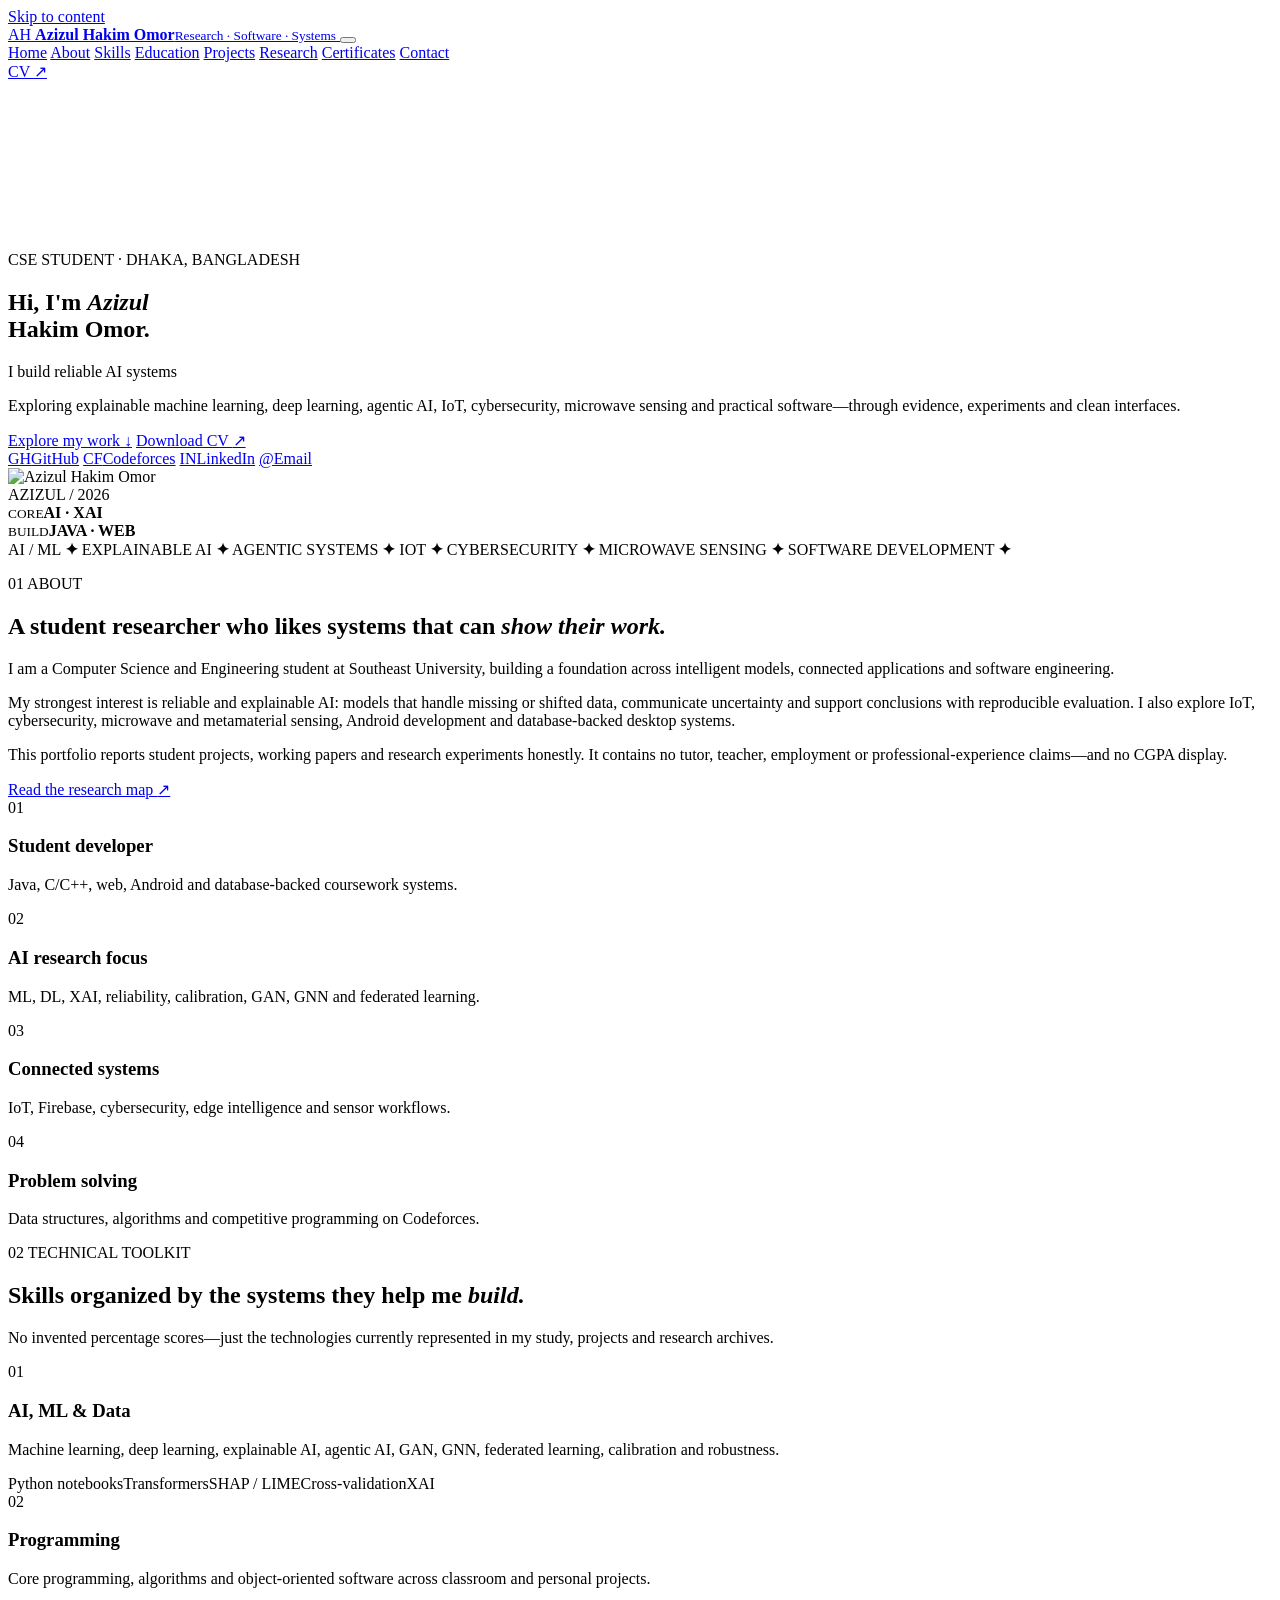
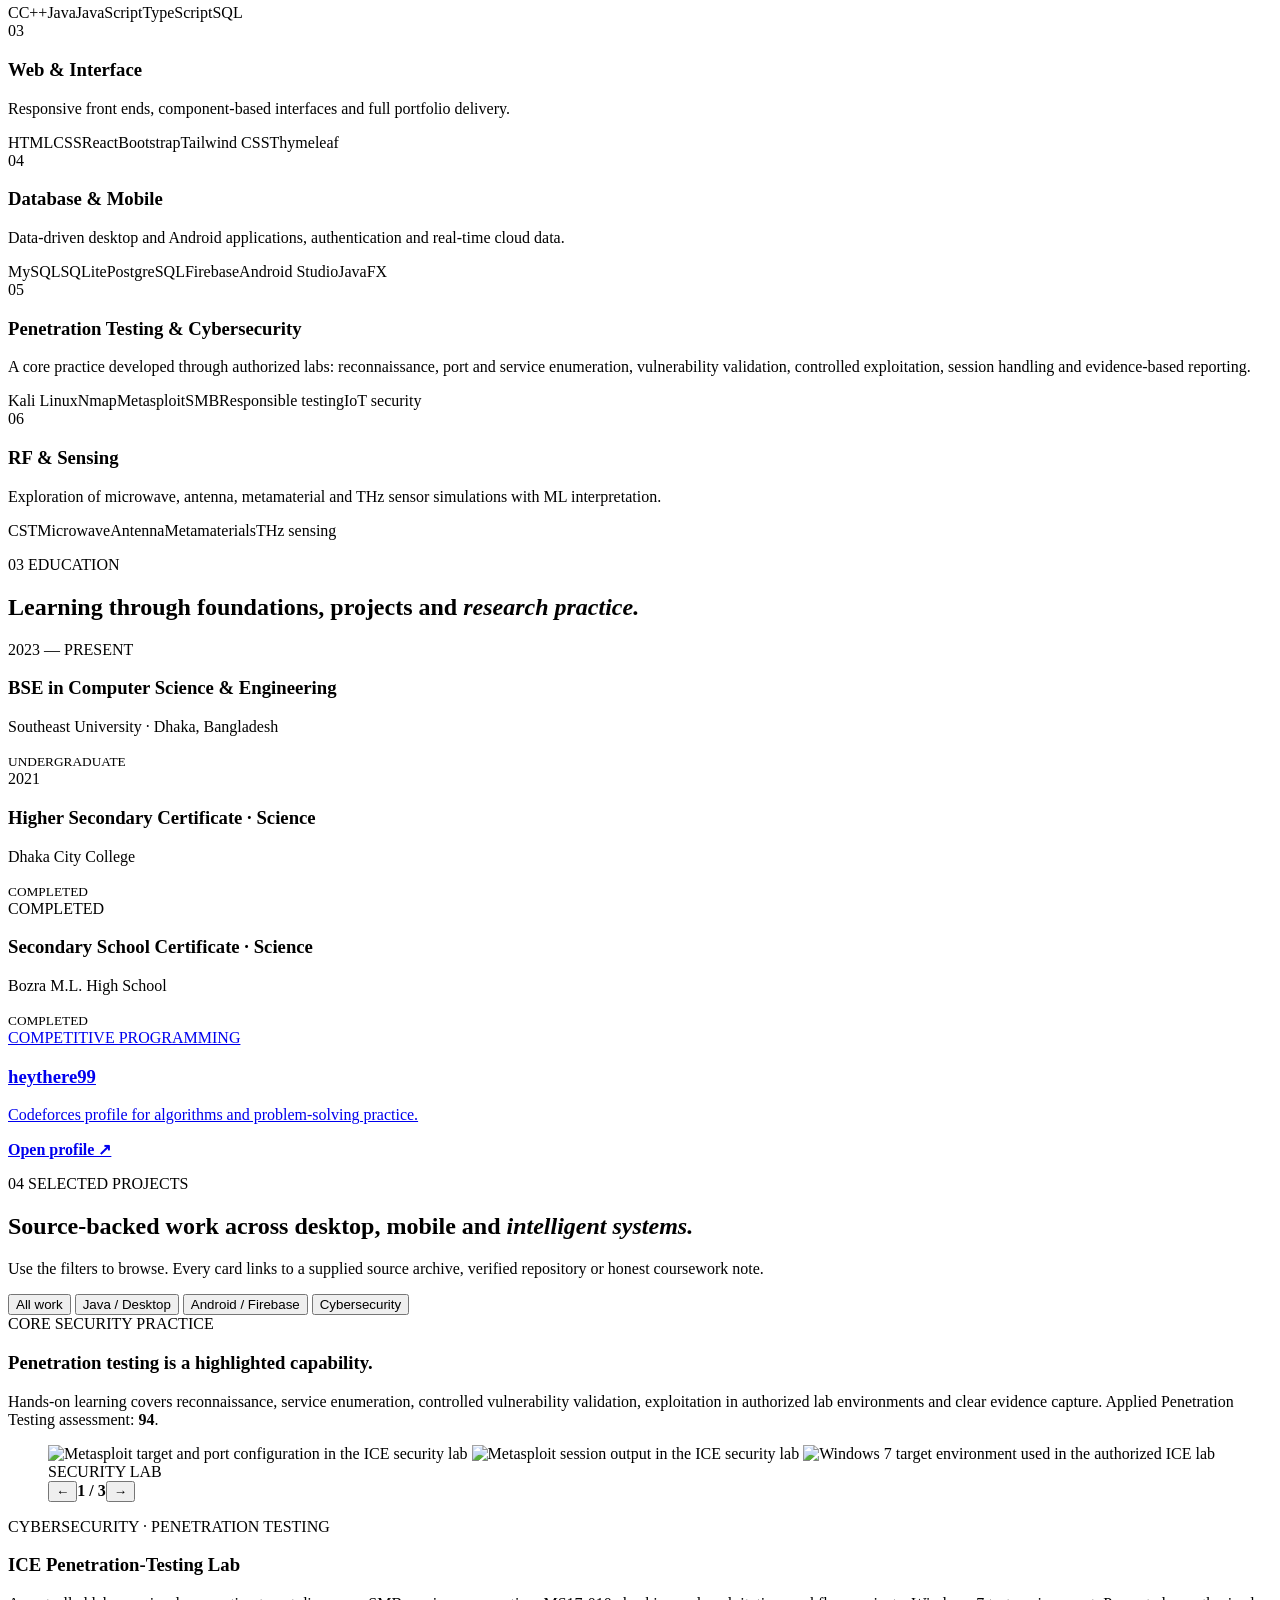
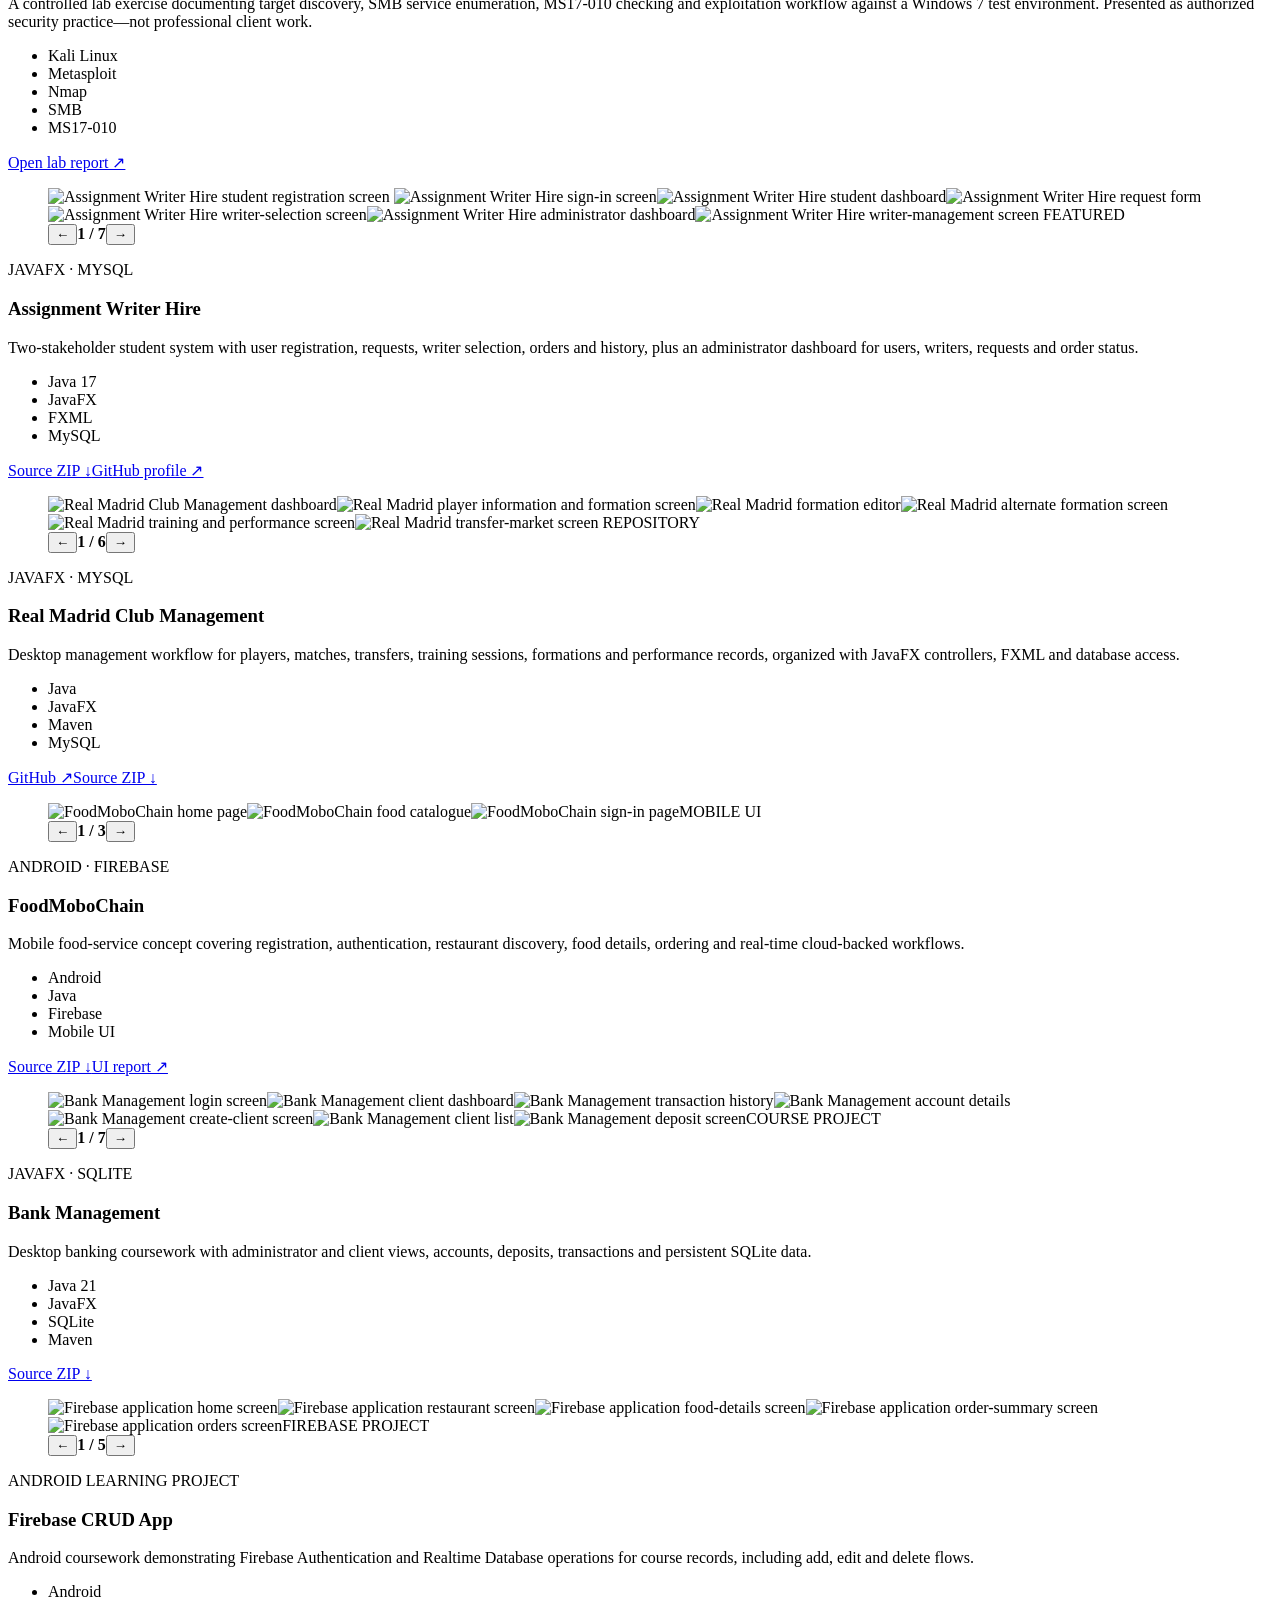
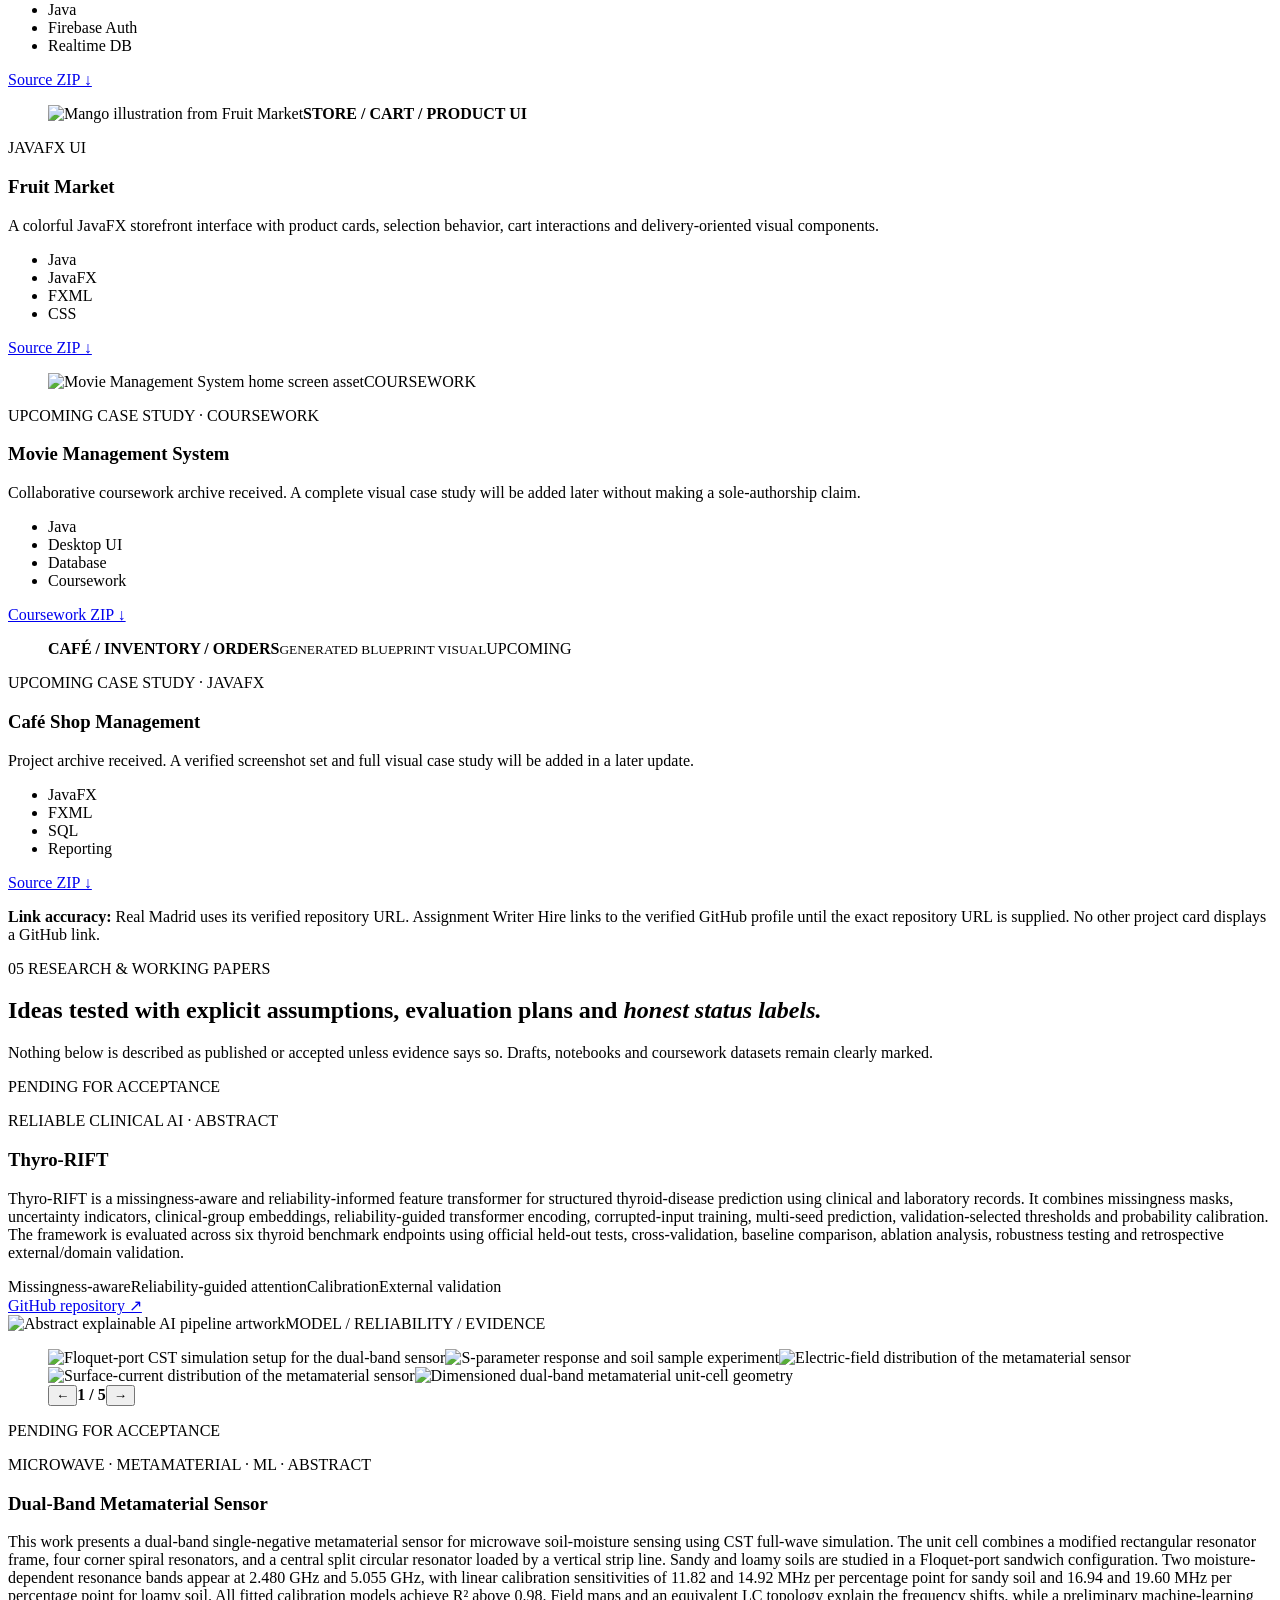
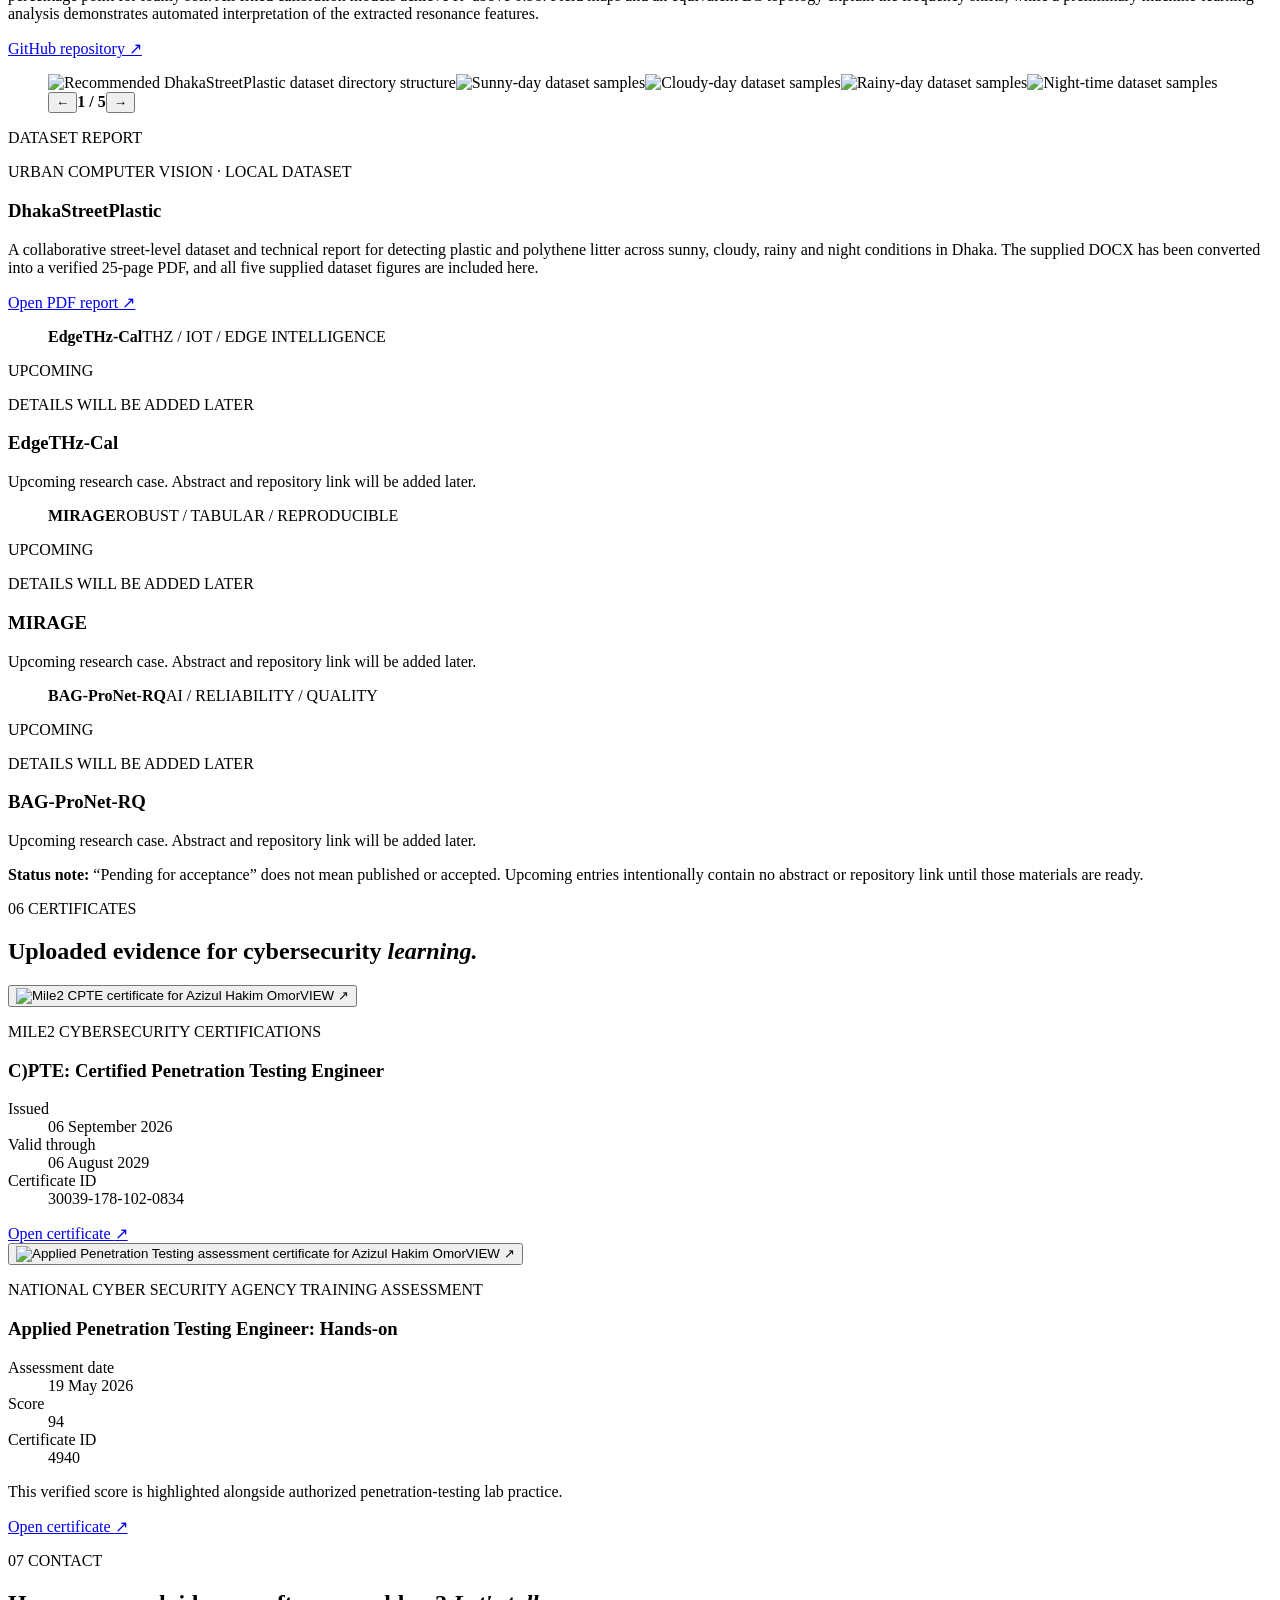
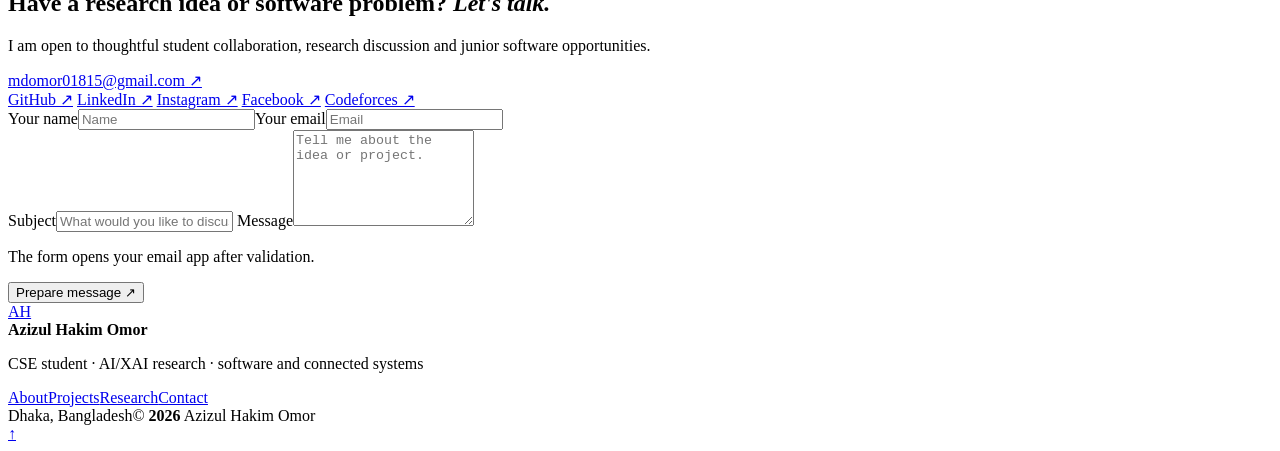
==== vercel-static/index.html @ 03534cd5 "Summary: Initial portfolio publication Commit to main" ====
<!DOCTYPE html>
<html lang="en" xmlns:th="http://www.thymeleaf.org">
<head>
    <meta charset="UTF-8">
    <meta name="viewport" content="width=device-width, initial-scale=1.0">
    <meta name="description" content="Azizul Hakim Omor — CSE student portfolio for AI, explainable machine learning, IoT, cybersecurity, microwave sensing and software development.">
    <meta name="theme-color" content="#061523">
    <title>Azizul Hakim Omor | AI Research & Software Portfolio</title>
    <link rel="preconnect" href="https://fonts.googleapis.com">
    <link rel="preconnect" href="https://fonts.gstatic.com" crossorigin>
    <link href="https://fonts.googleapis.com/css2?family=Manrope:wght@400;500;600;700;800&amp;family=Space+Grotesk:wght@500;600;700&amp;display=swap" rel="stylesheet">
    <link rel="stylesheet" href="/assets/css/style.css" th:href="@{/assets/css/style.css}">
    <script defer src="/assets/js/app.js" th:src="@{/assets/js/app.js}"></script>
</head>
<body>
<a class="skip-link" href="#main">Skip to content</a>
<div class="scroll-progress" aria-hidden="true"><span></span></div>
<div class="cursor-glow" aria-hidden="true"></div>

<header class="site-header" id="top">
    <a class="brand" href="#home" aria-label="Azizul Hakim Omor home">
        <span class="brand-mark">AH</span>
        <span class="brand-copy"><strong>Azizul Hakim Omor</strong><small>Research · Software · Systems</small></span>
    </a>
    <button class="menu-toggle" type="button" aria-label="Open menu" aria-expanded="false"><span></span><span></span><span></span></button>
    <nav class="site-nav" aria-label="Primary navigation">
        <a href="#home" class="active">Home</a>
        <a href="#about">About</a>
        <a href="#skills">Skills</a>
        <a href="#education">Education</a>
        <a href="#projects">Projects</a>
        <a href="#research">Research</a>
        <a href="#certificates">Certificates</a>
        <a href="#contact">Contact</a>
    </nav>
    <a class="header-cv" href="/assets/downloads/Azizul_Hakim_Omor_CV_2026.pdf" target="_blank" rel="noreferrer">CV <span>↗</span></a>
</header>

<main id="main">
    <section class="hero" id="home">
        <canvas id="signal-canvas" aria-hidden="true"></canvas>
        <div class="hero-grid shell">
            <div class="hero-copy reveal">
                <p class="status-line"><span></span> CSE STUDENT · DHAKA, BANGLADESH</p>
                <h1>Hi, I&apos;m <em>Azizul</em><br>Hakim Omor.</h1>
                <p class="typing-line">I build <span id="typing-text">reliable AI systems</span><i></i></p>
                <p class="hero-summary">Exploring explainable machine learning, deep learning, agentic AI, IoT, cybersecurity, microwave sensing and practical software—through evidence, experiments and clean interfaces.</p>
                <div class="hero-actions">
                    <a class="button button-primary magnetic" href="#projects">Explore my work <span>↓</span></a>
                    <a class="button button-ghost magnetic" href="/assets/downloads/Azizul_Hakim_Omor_CV_2026.pdf" target="_blank" rel="noreferrer">Download CV <span>↗</span></a>
                </div>
                <div class="social-row" aria-label="Social links">
                    <a href="https://github.com/AzizulHakim00" target="_blank" rel="noreferrer"><span>GH</span>GitHub</a>
                    <a href="https://codeforces.com/profile/heythere99" target="_blank" rel="noreferrer"><span>CF</span>Codeforces</a>
                    <a href="https://www.linkedin.com/in/azizul-hakim-omor-5991b3410/" target="_blank" rel="noreferrer"><span>IN</span>LinkedIn</a>
                    <a href="mailto:mdomor01815@gmail.com"><span>@</span>Email</a>
                </div>
            </div>

            <div class="hero-visual reveal delay-1">
                <div class="portrait-orbit" aria-hidden="true"><span></span><span></span><span></span></div>
                <div class="portrait-frame">
                    <img src="/assets/images/portrait.jpg" alt="Azizul Hakim Omor" width="431" height="574">
                    <div class="portrait-scan" aria-hidden="true"></div>
                    <span class="portrait-label">AZIZUL / 2026</span>
                </div>
                <div class="hero-note note-one"><small>CORE</small><strong>AI · XAI</strong></div>
                <div class="hero-note note-two"><small>BUILD</small><strong>JAVA · WEB</strong></div>
            </div>
        </div>
        <div class="hero-marquee" aria-hidden="true">
            <div>AI / ML <b>✦</b> EXPLAINABLE AI <b>✦</b> AGENTIC SYSTEMS <b>✦</b> IOT <b>✦</b> CYBERSECURITY <b>✦</b> MICROWAVE SENSING <b>✦</b> SOFTWARE DEVELOPMENT <b>✦</b></div>
        </div>
    </section>

    <section class="section about" id="about">
        <div class="shell">
            <div class="section-heading reveal">
                <p class="eyebrow"><span>01</span> ABOUT</p>
                <h2>A student researcher who likes systems that can <em>show their work.</em></h2>
            </div>
            <div class="about-layout">
                <div class="about-story reveal">
                    <p class="lead">I am a Computer Science and Engineering student at Southeast University, building a foundation across intelligent models, connected applications and software engineering.</p>
                    <p>My strongest interest is reliable and explainable AI: models that handle missing or shifted data, communicate uncertainty and support conclusions with reproducible evaluation. I also explore IoT, cybersecurity, microwave and metamaterial sensing, Android development and database-backed desktop systems.</p>
                    <p>This portfolio reports student projects, working papers and research experiments honestly. It contains no tutor, teacher, employment or professional-experience claims—and no CGPA display.</p>
                    <a class="text-link" href="#research">Read the research map <span>↗</span></a>
                </div>
                <div class="about-cards">
                    <article class="reveal tilt-card"><span>01</span><div><h3>Student developer</h3><p>Java, C/C++, web, Android and database-backed coursework systems.</p></div></article>
                    <article class="reveal tilt-card"><span>02</span><div><h3>AI research focus</h3><p>ML, DL, XAI, reliability, calibration, GAN, GNN and federated learning.</p></div></article>
                    <article class="reveal tilt-card"><span>03</span><div><h3>Connected systems</h3><p>IoT, Firebase, cybersecurity, edge intelligence and sensor workflows.</p></div></article>
                    <article class="reveal tilt-card"><span>04</span><div><h3>Problem solving</h3><p>Data structures, algorithms and competitive programming on Codeforces.</p></div></article>
                </div>
            </div>
        </div>
    </section>

    <section class="section skills" id="skills">
        <div class="shell">
            <div class="section-heading split-heading reveal">
                <div><p class="eyebrow"><span>02</span> TECHNICAL TOOLKIT</p><h2>Skills organized by the systems they help me <em>build.</em></h2></div>
                <p>No invented percentage scores—just the technologies currently represented in my study, projects and research archives.</p>
            </div>
            <div class="skills-grid">
                <article class="skill-card reveal" data-accent="cyan">
                    <div class="skill-icon">01</div><h3>AI, ML & Data</h3>
                    <p>Machine learning, deep learning, explainable AI, agentic AI, GAN, GNN, federated learning, calibration and robustness.</p>
                    <div class="skill-tags"><span>Python notebooks</span><span>Transformers</span><span>SHAP / LIME</span><span>Cross-validation</span><span>XAI</span></div>
                </article>
                <article class="skill-card reveal" data-accent="coral">
                    <div class="skill-icon">02</div><h3>Programming</h3>
                    <p>Core programming, algorithms and object-oriented software across classroom and personal projects.</p>
                    <div class="skill-tags"><span>C</span><span>C++</span><span>Java</span><span>JavaScript</span><span>TypeScript</span><span>SQL</span></div>
                </article>
                <article class="skill-card reveal" data-accent="violet">
                    <div class="skill-icon">03</div><h3>Web & Interface</h3>
                    <p>Responsive front ends, component-based interfaces and full portfolio delivery.</p>
                    <div class="skill-tags"><span>HTML</span><span>CSS</span><span>React</span><span>Bootstrap</span><span>Tailwind CSS</span><span>Thymeleaf</span></div>
                </article>
                <article class="skill-card reveal" data-accent="gold">
                    <div class="skill-icon">04</div><h3>Database & Mobile</h3>
                    <p>Data-driven desktop and Android applications, authentication and real-time cloud data.</p>
                    <div class="skill-tags"><span>MySQL</span><span>SQLite</span><span>PostgreSQL</span><span>Firebase</span><span>Android Studio</span><span>JavaFX</span></div>
                </article>
                <article class="skill-card reveal security-skill" data-accent="green">
                    <div class="skill-icon">05</div><h3>Penetration Testing & Cybersecurity</h3>
                    <p>A core practice developed through authorized labs: reconnaissance, port and service enumeration, vulnerability validation, controlled exploitation, session handling and evidence-based reporting.</p>
                    <div class="skill-tags"><span>Kali Linux</span><span>Nmap</span><span>Metasploit</span><span>SMB</span><span>Responsible testing</span><span>IoT security</span></div>
                </article>
                <article class="skill-card reveal" data-accent="blue">
                    <div class="skill-icon">06</div><h3>RF & Sensing</h3>
                    <p>Exploration of microwave, antenna, metamaterial and THz sensor simulations with ML interpretation.</p>
                    <div class="skill-tags"><span>CST</span><span>Microwave</span><span>Antenna</span><span>Metamaterials</span><span>THz sensing</span></div>
                </article>
            </div>
        </div>
    </section>

    <section class="section education" id="education">
        <div class="shell">
            <div class="section-heading reveal"><p class="eyebrow"><span>03</span> EDUCATION</p><h2>Learning through foundations, projects and <em>research practice.</em></h2></div>
            <div class="education-timeline">
                <article class="education-item reveal"><div class="timeline-dot"></div><span class="education-year">2023 — PRESENT</span><div><h3>BSE in Computer Science & Engineering</h3><p>Southeast University · Dhaka, Bangladesh</p></div><small>UNDERGRADUATE</small></article>
                <article class="education-item reveal"><div class="timeline-dot"></div><span class="education-year">2021</span><div><h3>Higher Secondary Certificate · Science</h3><p>Dhaka City College</p></div><small>COMPLETED</small></article>
                <article class="education-item reveal"><div class="timeline-dot"></div><span class="education-year">COMPLETED</span><div><h3>Secondary School Certificate · Science</h3><p>Bozra M.L. High School</p></div><small>COMPLETED</small></article>
            </div>
            <a class="codeforces-panel reveal" href="https://codeforces.com/profile/heythere99" target="_blank" rel="noreferrer">
                <span>COMPETITIVE PROGRAMMING</span><div><h3>heythere99</h3><p>Codeforces profile for algorithms and problem-solving practice.</p></div><b>Open profile ↗</b>
            </a>
        </div>
    </section>

    <section class="section projects" id="projects">
        <div class="shell">
            <div class="section-heading split-heading reveal">
                <div><p class="eyebrow"><span>04</span> SELECTED PROJECTS</p><h2>Source-backed work across desktop, mobile and <em>intelligent systems.</em></h2></div>
                <p>Use the filters to browse. Every card links to a supplied source archive, verified repository or honest coursework note.</p>
            </div>
            <div class="project-filters reveal" role="group" aria-label="Filter projects">
                <button type="button" class="active" data-filter="all">All work</button>
                <button type="button" data-filter="java">Java / Desktop</button>
                <button type="button" data-filter="mobile">Android / Firebase</button>
                <button type="button" data-filter="security">Cybersecurity</button>
            </div>
            <aside class="security-callout reveal">
                <div><span>CORE SECURITY PRACTICE</span><h3>Penetration testing is a highlighted capability.</h3></div>
                <p>Hands-on learning covers reconnaissance, service enumeration, controlled vulnerability validation, exploitation in authorized lab environments and clear evidence capture. Applied Penetration Testing assessment: <strong>94</strong>.</p>
            </aside>
            <div class="projects-grid">
                <article class="project-card reveal" data-category="security">
                    <figure class="project-gallery" data-gallery>
                        <img class="active" src="/assets/images/projects/ice-cybersecurity/01.webp" alt="Metasploit target and port configuration in the ICE security lab">
                        <img src="/assets/images/projects/ice-cybersecurity/02.webp" alt="Metasploit session output in the ICE security lab" loading="lazy">
                        <img src="/assets/images/projects/ice-cybersecurity/03.webp" alt="Windows 7 target environment used in the authorized ICE lab" loading="lazy">
                        <span>SECURITY LAB</span><div class="gallery-controls"><button type="button" data-prev aria-label="Previous ICE screenshot">←</button><b>1 / 3</b><button type="button" data-next aria-label="Next ICE screenshot">→</button></div>
                    </figure>
                    <div class="project-body"><p class="project-type">CYBERSECURITY · PENETRATION TESTING</p><h3>ICE Penetration-Testing Lab</h3><p>A controlled lab exercise documenting target discovery, SMB service enumeration, MS17-010 checking and exploitation workflow against a Windows 7 test environment. Presented as authorized security practice—not professional client work.</p><ul><li>Kali Linux</li><li>Metasploit</li><li>Nmap</li><li>SMB</li><li>MS17-010</li></ul><div class="project-links"><a href="/assets/downloads/ICE_Penetration_Testing_Lab_Report.pdf" target="_blank" rel="noreferrer">Open lab report ↗</a></div></div>
                </article>
                <article class="project-card reveal" data-category="java">
                    <figure class="project-gallery" data-gallery>
                        <img class="active" src="/assets/images/projects/assignment-hire/01.webp" alt="Assignment Writer Hire student registration screen">
                        <img src="/assets/images/projects/assignment-hire/02.webp" alt="Assignment Writer Hire sign-in screen" loading="lazy"><img src="/assets/images/projects/assignment-hire/03.webp" alt="Assignment Writer Hire student dashboard" loading="lazy"><img src="/assets/images/projects/assignment-hire/04.webp" alt="Assignment Writer Hire request form" loading="lazy"><img src="/assets/images/projects/assignment-hire/05.webp" alt="Assignment Writer Hire writer-selection screen" loading="lazy"><img src="/assets/images/projects/assignment-hire/06.webp" alt="Assignment Writer Hire administrator dashboard" loading="lazy"><img src="/assets/images/projects/assignment-hire/07.webp" alt="Assignment Writer Hire writer-management screen" loading="lazy">
                        <span>FEATURED</span><div class="gallery-controls"><button type="button" data-prev aria-label="Previous Assignment Writer Hire screenshot">←</button><b>1 / 7</b><button type="button" data-next aria-label="Next Assignment Writer Hire screenshot">→</button></div>
                    </figure>
                    <div class="project-body"><p class="project-type">JAVAFX · MYSQL</p><h3>Assignment Writer Hire</h3><p>Two-stakeholder student system with user registration, requests, writer selection, orders and history, plus an administrator dashboard for users, writers, requests and order status.</p><ul><li>Java 17</li><li>JavaFX</li><li>FXML</li><li>MySQL</li></ul><div class="project-links"><a href="/assets/downloads/Assignment_Writer_Hire_Source.zip">Source ZIP ↓</a><a href="https://github.com/AzizulHakim00" target="_blank" rel="noreferrer">GitHub profile ↗</a></div></div>
                </article>
                <article class="project-card reveal" data-category="java">
                    <figure class="project-gallery" data-gallery>
                        <img class="active" src="/assets/images/projects/real-madrid-gallery/01.webp" alt="Real Madrid Club Management dashboard"><img src="/assets/images/projects/real-madrid-gallery/02.webp" alt="Real Madrid player information and formation screen" loading="lazy"><img src="/assets/images/projects/real-madrid-gallery/03.webp" alt="Real Madrid formation editor" loading="lazy"><img src="/assets/images/projects/real-madrid-gallery/04.webp" alt="Real Madrid alternate formation screen" loading="lazy"><img src="/assets/images/projects/real-madrid-gallery/05.webp" alt="Real Madrid training and performance screen" loading="lazy"><img src="/assets/images/projects/real-madrid-gallery/06.webp" alt="Real Madrid transfer-market screen" loading="lazy">
                        <span>REPOSITORY</span><div class="gallery-controls"><button type="button" data-prev aria-label="Previous Real Madrid screenshot">←</button><b>1 / 6</b><button type="button" data-next aria-label="Next Real Madrid screenshot">→</button></div>
                    </figure>
                    <div class="project-body"><p class="project-type">JAVAFX · MYSQL</p><h3>Real Madrid Club Management</h3><p>Desktop management workflow for players, matches, transfers, training sessions, formations and performance records, organized with JavaFX controllers, FXML and database access.</p><ul><li>Java</li><li>JavaFX</li><li>Maven</li><li>MySQL</li></ul><div class="project-links"><a href="https://github.com/AzizulHakim00/RealMadrid_Club_Management" target="_blank" rel="noreferrer">GitHub ↗</a><a href="/assets/downloads/Real_Madrid_Club_Management_Source.zip">Source ZIP ↓</a></div></div>
                </article>
                <article class="project-card reveal" data-category="mobile">
                    <figure class="project-gallery" data-gallery><img class="active" src="/assets/images/projects/foodmobochain-gallery/01.webp" alt="FoodMoboChain home page"><img src="/assets/images/projects/foodmobochain-gallery/02.webp" alt="FoodMoboChain food catalogue" loading="lazy"><img src="/assets/images/projects/foodmobochain-gallery/03.webp" alt="FoodMoboChain sign-in page" loading="lazy"><span>MOBILE UI</span><div class="gallery-controls"><button type="button" data-prev aria-label="Previous FoodMoboChain screenshot">←</button><b>1 / 3</b><button type="button" data-next aria-label="Next FoodMoboChain screenshot">→</button></div></figure>
                    <div class="project-body"><p class="project-type">ANDROID · FIREBASE</p><h3>FoodMoboChain</h3><p>Mobile food-service concept covering registration, authentication, restaurant discovery, food details, ordering and real-time cloud-backed workflows.</p><ul><li>Android</li><li>Java</li><li>Firebase</li><li>Mobile UI</li></ul><div class="project-links"><a href="/assets/downloads/FoodMoboChain_Source.zip">Source ZIP ↓</a><a href="/assets/downloads/FoodMoboChain_UI_Report.pdf" target="_blank">UI report ↗</a></div></div>
                </article>
                <article class="project-card reveal" data-category="java">
                    <figure class="project-gallery" data-gallery><img class="active" src="/assets/images/projects/bank-management/01.webp" alt="Bank Management login screen"><img src="/assets/images/projects/bank-management/02.webp" alt="Bank Management client dashboard" loading="lazy"><img src="/assets/images/projects/bank-management/03.webp" alt="Bank Management transaction history" loading="lazy"><img src="/assets/images/projects/bank-management/04.webp" alt="Bank Management account details" loading="lazy"><img src="/assets/images/projects/bank-management/05.webp" alt="Bank Management create-client screen" loading="lazy"><img src="/assets/images/projects/bank-management/06.webp" alt="Bank Management client list" loading="lazy"><img src="/assets/images/projects/bank-management/07.webp" alt="Bank Management deposit screen" loading="lazy"><span>COURSE PROJECT</span><div class="gallery-controls"><button type="button" data-prev aria-label="Previous Bank Management screenshot">←</button><b>1 / 7</b><button type="button" data-next aria-label="Next Bank Management screenshot">→</button></div></figure>
                    <div class="project-body"><p class="project-type">JAVAFX · SQLITE</p><h3>Bank Management</h3><p>Desktop banking coursework with administrator and client views, accounts, deposits, transactions and persistent SQLite data.</p><ul><li>Java 21</li><li>JavaFX</li><li>SQLite</li><li>Maven</li></ul><div class="project-links"><a href="/assets/downloads/bankMangament.zip">Source ZIP ↓</a></div></div>
                </article>
                <article class="project-card reveal" data-category="mobile">
                    <figure class="project-gallery" data-gallery><img class="active" src="/assets/images/projects/firebase-crud-gallery/01.webp" alt="Firebase application home screen"><img src="/assets/images/projects/firebase-crud-gallery/02.webp" alt="Firebase application restaurant screen" loading="lazy"><img src="/assets/images/projects/firebase-crud-gallery/03.webp" alt="Firebase application food-details screen" loading="lazy"><img src="/assets/images/projects/firebase-crud-gallery/04.webp" alt="Firebase application order-summary screen" loading="lazy"><img src="/assets/images/projects/firebase-crud-gallery/05.webp" alt="Firebase application orders screen" loading="lazy"><span>FIREBASE PROJECT</span><div class="gallery-controls"><button type="button" data-prev aria-label="Previous Firebase screenshot">←</button><b>1 / 5</b><button type="button" data-next aria-label="Next Firebase screenshot">→</button></div></figure>
                    <div class="project-body"><p class="project-type">ANDROID LEARNING PROJECT</p><h3>Firebase CRUD App</h3><p>Android coursework demonstrating Firebase Authentication and Realtime Database operations for course records, including add, edit and delete flows.</p><ul><li>Android</li><li>Java</li><li>Firebase Auth</li><li>Realtime DB</li></ul><div class="project-links"><a href="/assets/downloads/Firebase_CRUD_Android_Source.zip">Source ZIP ↓</a></div></div>
                </article>
                <article class="project-card reveal" data-category="java">
                    <figure class="graphic-cover cover-fruit"><img src="/assets/images/projects/fruit-market.png" alt="Mango illustration from Fruit Market"><b>STORE / CART / PRODUCT UI</b></figure>
                    <div class="project-body"><p class="project-type">JAVAFX UI</p><h3>Fruit Market</h3><p>A colorful JavaFX storefront interface with product cards, selection behavior, cart interactions and delivery-oriented visual components.</p><ul><li>Java</li><li>JavaFX</li><li>FXML</li><li>CSS</li></ul><div class="project-links"><a href="/assets/downloads/Fruit_Market_Source.zip">Source ZIP ↓</a></div></div>
                </article>
                <article class="project-card reveal upcoming-project" data-category="java">
                    <figure><img src="/assets/images/projects/movie-management.jpg" alt="Movie Management System home screen asset"><span>COURSEWORK</span></figure>
                    <div class="project-body"><p class="project-type">UPCOMING CASE STUDY · COURSEWORK</p><h3>Movie Management System</h3><p>Collaborative coursework archive received. A complete visual case study will be added later without making a sole-authorship claim.</p><ul><li>Java</li><li>Desktop UI</li><li>Database</li><li>Coursework</li></ul><div class="project-links"><a href="/assets/downloads/Movie_Management_Coursework_Archive.zip">Coursework ZIP ↓</a></div></div>
                </article>
                <article class="project-card reveal upcoming-project" data-category="java">
                    <figure class="generated-cover cover-cafe"><div class="blueprint-nodes" aria-hidden="true"><i></i><i></i><i></i></div><strong>CAFÉ / INVENTORY / ORDERS</strong><small>GENERATED BLUEPRINT VISUAL</small><span>UPCOMING</span></figure>
                    <div class="project-body"><p class="project-type">UPCOMING CASE STUDY · JAVAFX</p><h3>Café Shop Management</h3><p>Project archive received. A verified screenshot set and full visual case study will be added in a later update.</p><ul><li>JavaFX</li><li>FXML</li><li>SQL</li><li>Reporting</li></ul><div class="project-links"><a href="/assets/downloads/Cafe_Shop_Management_Source.zip">Source ZIP ↓</a></div></div>
                </article>
            </div>
            <p class="link-integrity-note reveal"><strong>Link accuracy:</strong> Real Madrid uses its verified repository URL. Assignment Writer Hire links to the verified GitHub profile until the exact repository URL is supplied. No other project card displays a GitHub link.</p>
        </div>
    </section>

    <section class="section research" id="research">
        <div class="research-backdrop" aria-hidden="true"></div>
        <div class="shell">
            <div class="section-heading research-heading reveal">
                <p class="eyebrow"><span>05</span> RESEARCH & WORKING PAPERS</p>
                <h2>Ideas tested with explicit assumptions, evaluation plans and <em>honest status labels.</em></h2>
                <p>Nothing below is described as published or accepted unless evidence says so. Drafts, notebooks and coursework datasets remain clearly marked.</p>
            </div>
            <article class="research-feature reveal" id="thyro-rift">
                <div class="research-feature-copy"><span class="status-badge active">PENDING FOR ACCEPTANCE</span><p class="project-type">RELIABLE CLINICAL AI · ABSTRACT</p><h3>Thyro-RIFT</h3><p>Thyro-RIFT is a missingness-aware and reliability-informed feature transformer for structured thyroid-disease prediction using clinical and laboratory records. It combines missingness masks, uncertainty indicators, clinical-group embeddings, reliability-guided transformer encoding, corrupted-input training, multi-seed prediction, validation-selected thresholds and probability calibration. The framework is evaluated across six thyroid benchmark endpoints using official held-out tests, cross-validation, baseline comparison, ablation analysis, robustness testing and retrospective external/domain validation.</p><div class="research-points"><span>Missingness-aware</span><span>Reliability-guided attention</span><span>Calibration</span><span>External validation</span></div><div class="project-links"><a href="https://github.com/AzizulHakim00/Thyro-RIFT" target="_blank" rel="noreferrer">GitHub repository ↗</a></div></div>
                <div class="research-feature-art"><img src="/assets/images/projects/ai-xai-research.webp" alt="Abstract explainable AI pipeline artwork"><span>MODEL / RELIABILITY / EVIDENCE</span></div>
            </article>
            <div class="research-grid">
                <article class="research-card research-card-wide reveal" id="dual-band"><figure class="research-gallery" data-gallery><img class="active" src="/assets/images/research/dual-band/01.webp" alt="Floquet-port CST simulation setup for the dual-band sensor"><img src="/assets/images/research/dual-band/02.webp" alt="S-parameter response and soil sample experiment" loading="lazy"><img src="/assets/images/research/dual-band/03.webp" alt="Electric-field distribution of the metamaterial sensor" loading="lazy"><img src="/assets/images/research/dual-band/04.webp" alt="Surface-current distribution of the metamaterial sensor" loading="lazy"><img src="/assets/images/research/dual-band/05.webp" alt="Dimensioned dual-band metamaterial unit-cell geometry" loading="lazy"><div class="gallery-controls"><button type="button" data-prev aria-label="Previous dual-band image">←</button><b>1 / 5</b><button type="button" data-next aria-label="Next dual-band image">→</button></div></figure><span class="status-badge active">PENDING FOR ACCEPTANCE</span><p class="project-type">MICROWAVE · METAMATERIAL · ML · ABSTRACT</p><h3>Dual-Band Metamaterial Sensor</h3><p>This work presents a dual-band single-negative metamaterial sensor for microwave soil-moisture sensing using CST full-wave simulation. The unit cell combines a modified rectangular resonator frame, four corner spiral resonators, and a central split circular resonator loaded by a vertical strip line. Sandy and loamy soils are studied in a Floquet-port sandwich configuration. Two moisture-dependent resonance bands appear at 2.480 GHz and 5.055 GHz, with linear calibration sensitivities of 11.82 and 14.92 MHz per percentage point for sandy soil and 16.94 and 19.60 MHz per percentage point for loamy soil. All fitted calibration models achieve R² above 0.98. Field maps and an equivalent LC topology explain the frequency shifts, while a preliminary machine-learning analysis demonstrates automated interpretation of the extracted resonance features.</p><div class="project-links"><a href="https://github.com/AzizulHakim00/Dual-Band-Single-Negative-Metamaterial-Sensor-for" target="_blank" rel="noreferrer">GitHub repository ↗</a></div></article>
                <article class="research-card research-card-wide reveal" id="dhaka-street-plastic"><figure class="research-gallery" data-gallery><img class="active" src="/assets/images/research/dhaka-street-plastic/01-directory.webp" alt="Recommended DhakaStreetPlastic dataset directory structure"><img src="/assets/images/research/dhaka-street-plastic/02-sunny.webp" alt="Sunny-day dataset samples" loading="lazy"><img src="/assets/images/research/dhaka-street-plastic/03-cloudy.webp" alt="Cloudy-day dataset samples" loading="lazy"><img src="/assets/images/research/dhaka-street-plastic/04-rainy.webp" alt="Rainy-day dataset samples" loading="lazy"><img src="/assets/images/research/dhaka-street-plastic/05-night.webp" alt="Night-time dataset samples" loading="lazy"><div class="gallery-controls"><button type="button" data-prev aria-label="Previous dataset image">←</button><b>1 / 5</b><button type="button" data-next aria-label="Next dataset image">→</button></div></figure><span class="status-badge team">DATASET REPORT</span><p class="project-type">URBAN COMPUTER VISION · LOCAL DATASET</p><h3>DhakaStreetPlastic</h3><p>A collaborative street-level dataset and technical report for detecting plastic and polythene litter across sunny, cloudy, rainy and night conditions in Dhaka. The supplied DOCX has been converted into a verified 25-page PDF, and all five supplied dataset figures are included here.</p><div class="project-links"><a href="/assets/downloads/DhakaStreetPlastic_Final_Report.pdf" target="_blank" rel="noreferrer">Open PDF report ↗</a></div></article>
                <article class="research-card upcoming-research reveal" id="edgethz-cal"><figure class="research-graphic"><strong>EdgeTHz-Cal</strong><span>THZ / IOT / EDGE INTELLIGENCE</span></figure><span class="status-badge concept">UPCOMING</span><p class="project-type">DETAILS WILL BE ADDED LATER</p><h3>EdgeTHz-Cal</h3><p>Upcoming research case. Abstract and repository link will be added later.</p></article>
                <article class="research-card upcoming-research reveal" id="mirage"><figure class="research-graphic alt"><strong>MIRAGE</strong><span>ROBUST / TABULAR / REPRODUCIBLE</span></figure><span class="status-badge concept">UPCOMING</span><p class="project-type">DETAILS WILL BE ADDED LATER</p><h3>MIRAGE</h3><p>Upcoming research case. Abstract and repository link will be added later.</p></article>
                <article class="research-card upcoming-research reveal" id="bag-pronet-rq"><figure class="research-graphic plastic"><strong>BAG-ProNet-RQ</strong><span>AI / RELIABILITY / QUALITY</span></figure><span class="status-badge concept">UPCOMING</span><p class="project-type">DETAILS WILL BE ADDED LATER</p><h3>BAG-ProNet-RQ</h3><p>Upcoming research case. Abstract and repository link will be added later.</p></article>
            </div>
            <p class="research-status-note reveal"><strong>Status note:</strong> “Pending for acceptance” does not mean published or accepted. Upcoming entries intentionally contain no abstract or repository link until those materials are ready.</p>
        </div>
    </section>

    <section class="section certificates" id="certificates">
        <div class="shell">
            <div class="section-heading reveal"><p class="eyebrow"><span>06</span> CERTIFICATES</p><h2>Uploaded evidence for cybersecurity <em>learning.</em></h2></div>
            <div class="certificate-grid">
                <article class="certificate-card reveal">
                    <button class="certificate-image" type="button" data-lightbox="/assets/images/certificates/cpte.png" aria-label="Enlarge CPTE certificate"><img src="/assets/images/certificates/cpte.png" alt="Mile2 CPTE certificate for Azizul Hakim Omor"><span>VIEW ↗</span></button>
                    <div><p class="project-type">MILE2 CYBERSECURITY CERTIFICATIONS</p><h3>C)PTE: Certified Penetration Testing Engineer</h3><dl><div><dt>Issued</dt><dd>06 September 2026</dd></div><div><dt>Valid through</dt><dd>06 August 2029</dd></div><div><dt>Certificate ID</dt><dd>30039-178-102-0834</dd></div></dl><a class="button button-dark" href="/assets/downloads/CPTE_Certificate_Azizul_Hakim_Omor.pdf" target="_blank">Open certificate <span>↗</span></a></div>
                </article>
                <article class="certificate-card reveal">
                    <button class="certificate-image" type="button" data-lightbox="/assets/images/certificates/applied-penetration-testing.png" aria-label="Enlarge applied penetration testing certificate"><img src="/assets/images/certificates/applied-penetration-testing.png" alt="Applied Penetration Testing assessment certificate for Azizul Hakim Omor"><span>VIEW ↗</span></button>
                    <div><p class="project-type">NATIONAL CYBER SECURITY AGENCY TRAINING ASSESSMENT</p><h3>Applied Penetration Testing Engineer: Hands-on</h3><dl><div><dt>Assessment date</dt><dd>19 May 2026</dd></div><div><dt>Score</dt><dd>94</dd></div><div><dt>Certificate ID</dt><dd>4940</dd></div></dl><p class="certificate-note">This verified score is highlighted alongside authorized penetration-testing lab practice.</p><a class="button button-dark" href="/assets/downloads/Applied_Penetration_Testing_Certificate.pdf" target="_blank">Open certificate <span>↗</span></a></div>
                </article>
            </div>
        </div>
    </section>

    <section class="section contact" id="contact">
        <div class="shell contact-layout">
            <div class="contact-copy reveal">
                <p class="eyebrow"><span>07</span> CONTACT</p>
                <h2>Have a research idea or software problem? <em>Let&apos;s talk.</em></h2>
                <p>I am open to thoughtful student collaboration, research discussion and junior software opportunities.</p>
                <a class="contact-email" href="mailto:mdomor01815@gmail.com">mdomor01815@gmail.com <span>↗</span></a>
                <div class="contact-socials">
                    <a href="https://github.com/AzizulHakim00" target="_blank" rel="noreferrer">GitHub ↗</a>
                    <a href="https://www.linkedin.com/in/azizul-hakim-omor-5991b3410/" target="_blank" rel="noreferrer">LinkedIn ↗</a>
                    <a href="https://www.instagram.com/azizul_hakim_omor__/" target="_blank" rel="noreferrer">Instagram ↗</a>
                    <a href="https://www.facebook.com/md.omor.7946" target="_blank" rel="noreferrer">Facebook ↗</a>
                    <a href="https://codeforces.com/profile/heythere99" target="_blank" rel="noreferrer">Codeforces ↗</a>
                </div>
            </div>
            <form class="contact-form reveal" id="contact-form" novalidate>
                <div class="form-row"><label><span>Your name</span><input type="text" name="name" autocomplete="name" required maxlength="80" placeholder="Name"></label><label><span>Your email</span><input type="email" name="email" autocomplete="email" required maxlength="120" placeholder="Email"></label></div>
                <label><span>Subject</span><input type="text" name="subject" required maxlength="120" placeholder="What would you like to discuss?"></label>
                <label><span>Message</span><textarea name="message" required maxlength="2000" rows="6" placeholder="Tell me about the idea or project."></textarea></label>
                <div class="form-footer"><p id="form-status" role="status">The form opens your email app after validation.</p><button class="button button-primary magnetic" type="submit">Prepare message <span>↗</span></button></div>
            </form>
        </div>
    </section>
</main>

<footer class="site-footer">
    <div class="shell footer-grid">
        <a class="footer-mark" href="#home">AH</a>
        <div><strong>Azizul Hakim Omor</strong><p>CSE student · AI/XAI research · software and connected systems</p></div>
        <nav aria-label="Footer navigation"><a href="#about">About</a><a href="#projects">Projects</a><a href="#research">Research</a><a href="#contact">Contact</a></nav>
        <div class="footer-meta"><span>Dhaka, Bangladesh</span><span>© <b id="year">2026</b> Azizul Hakim Omor</span></div>
    </div>
</footer>

<dialog class="lightbox" id="lightbox"><button type="button" aria-label="Close certificate">×</button><img src="" alt="Certificate preview"></dialog>
<a class="back-to-top" href="#home" aria-label="Back to top">↑</a>
</body>
</html>
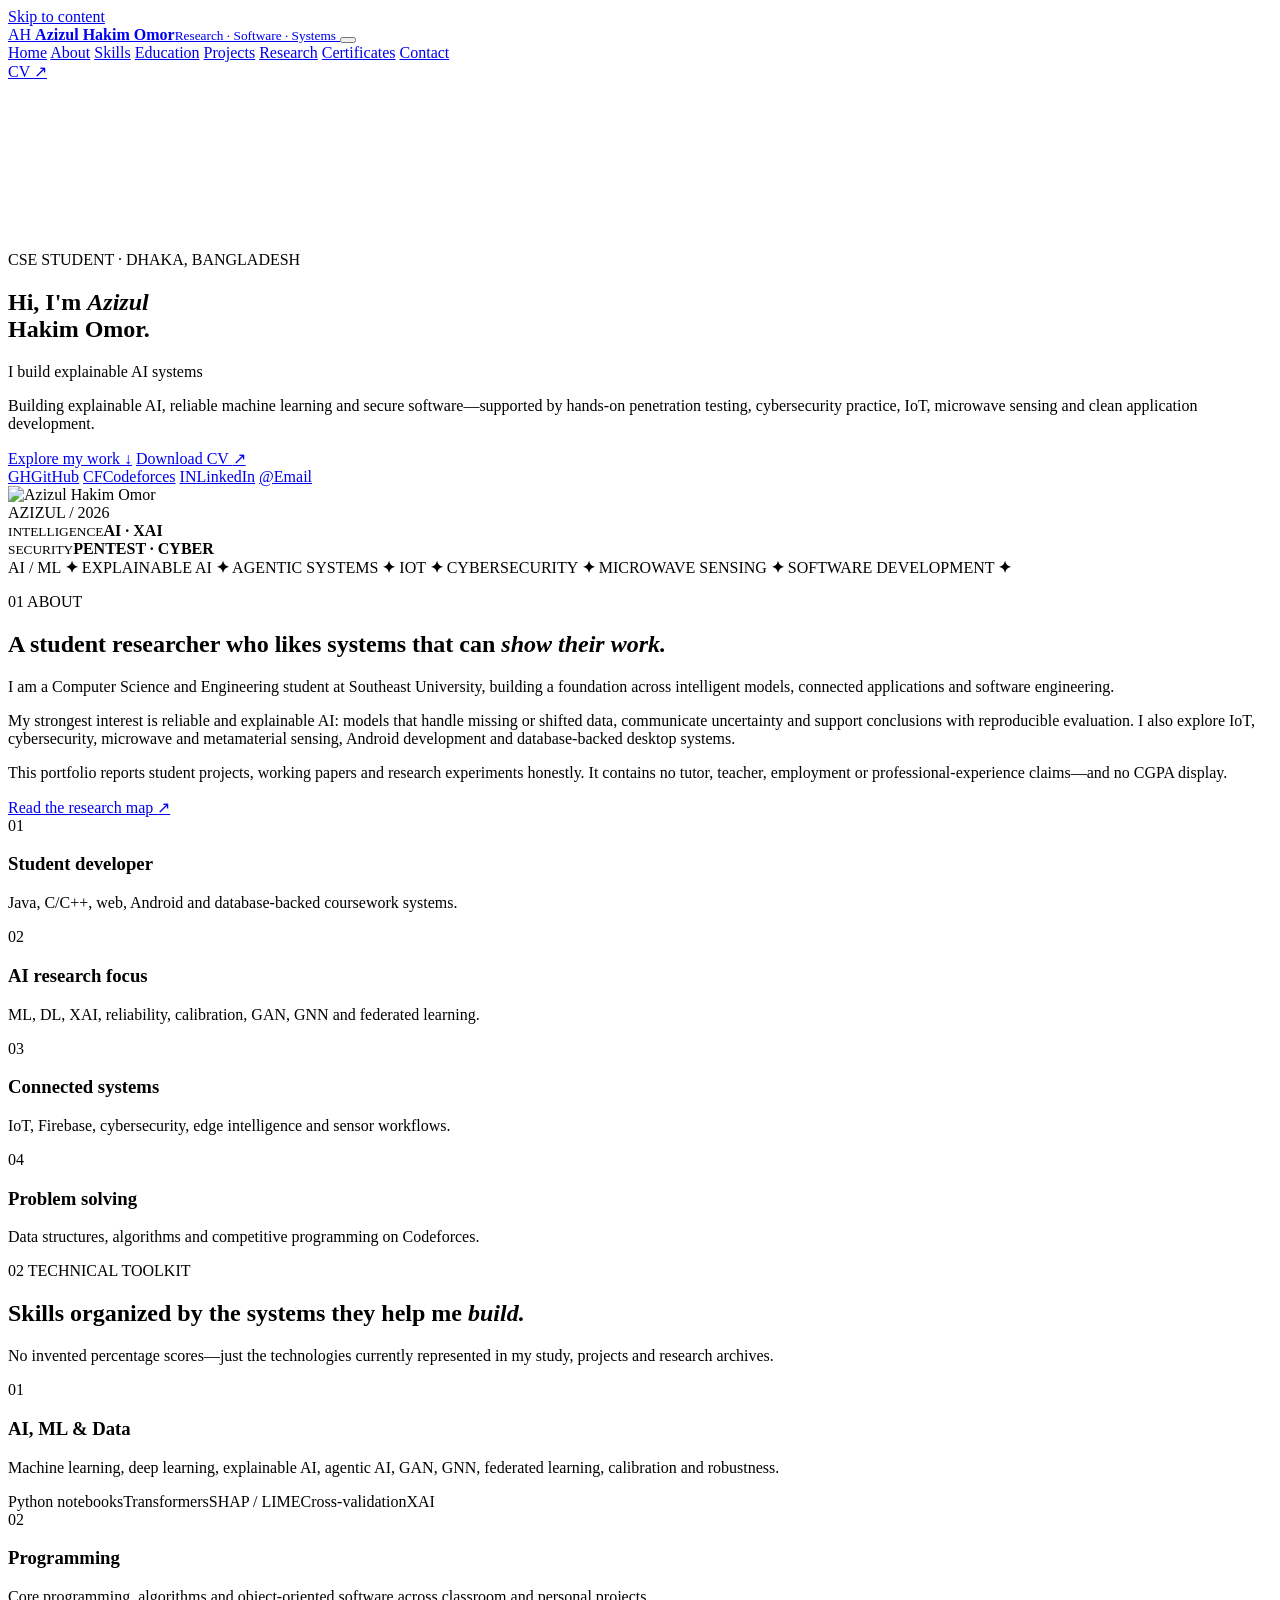
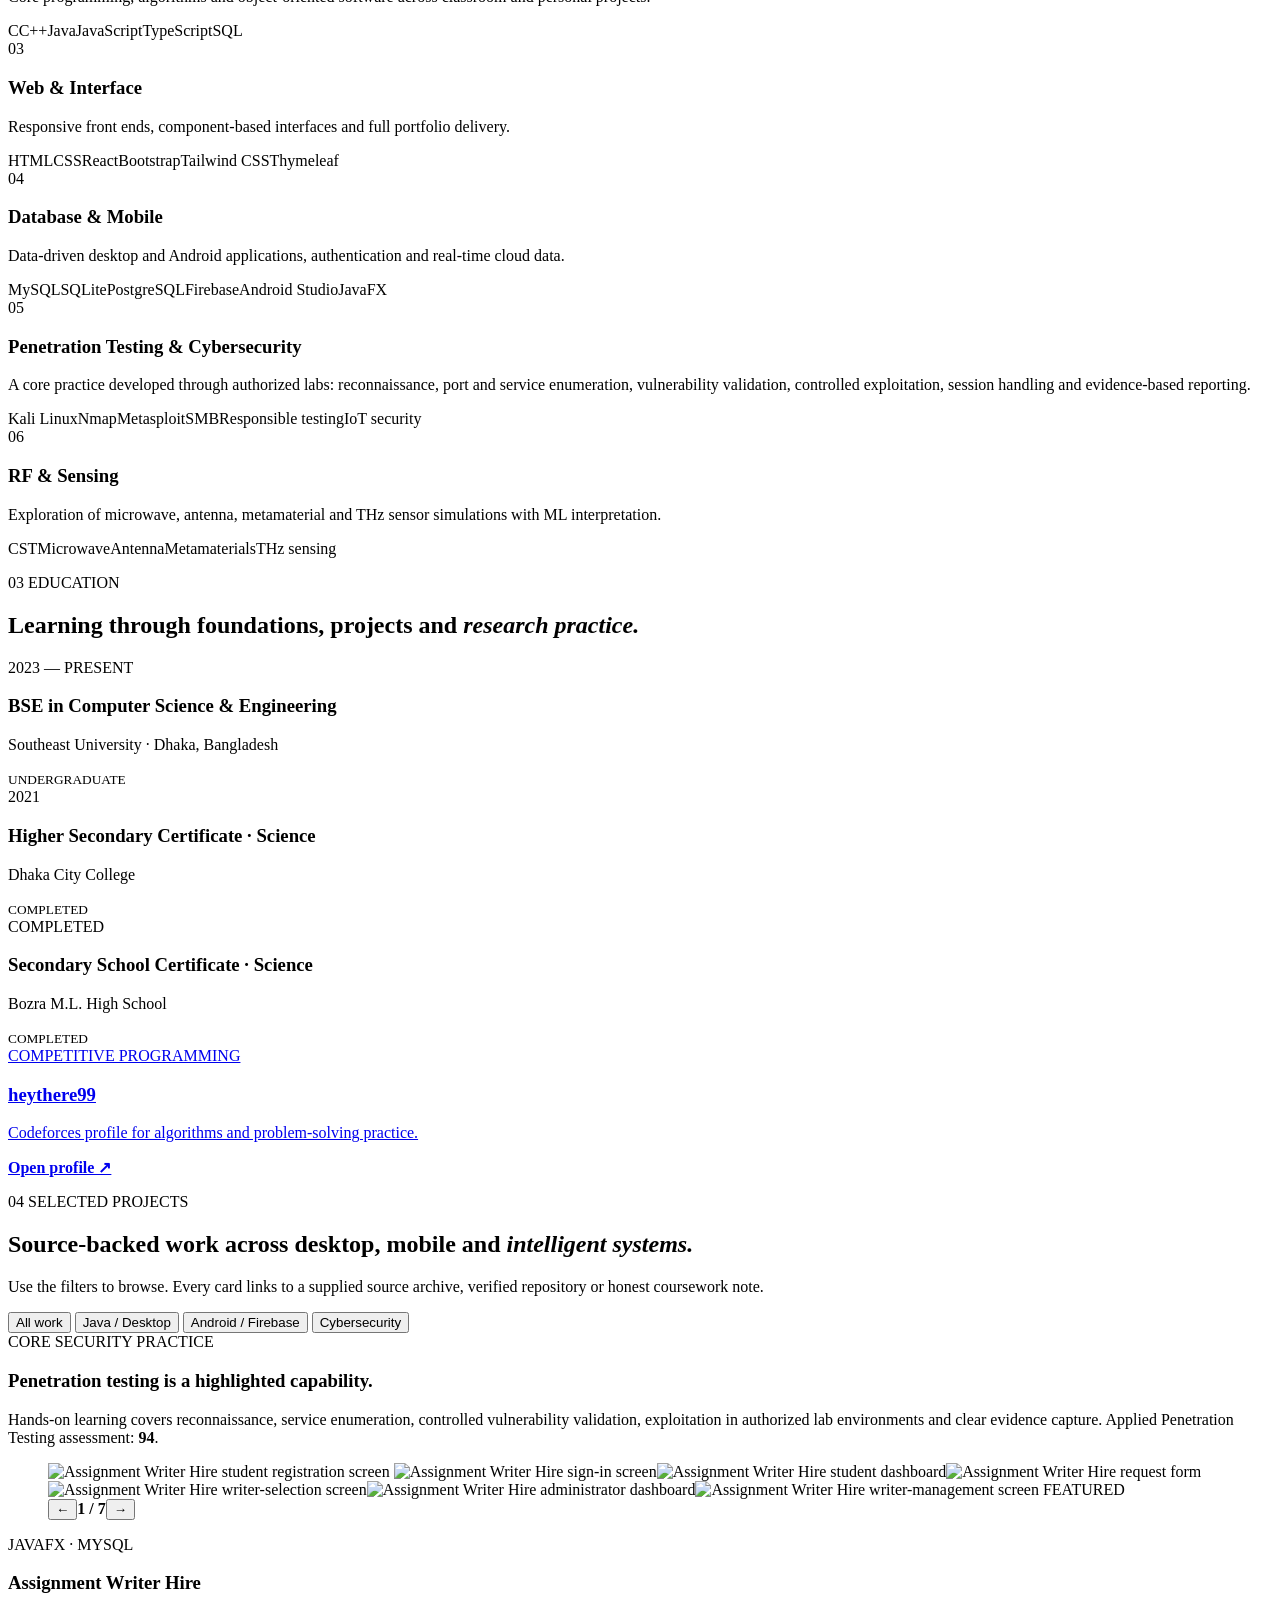
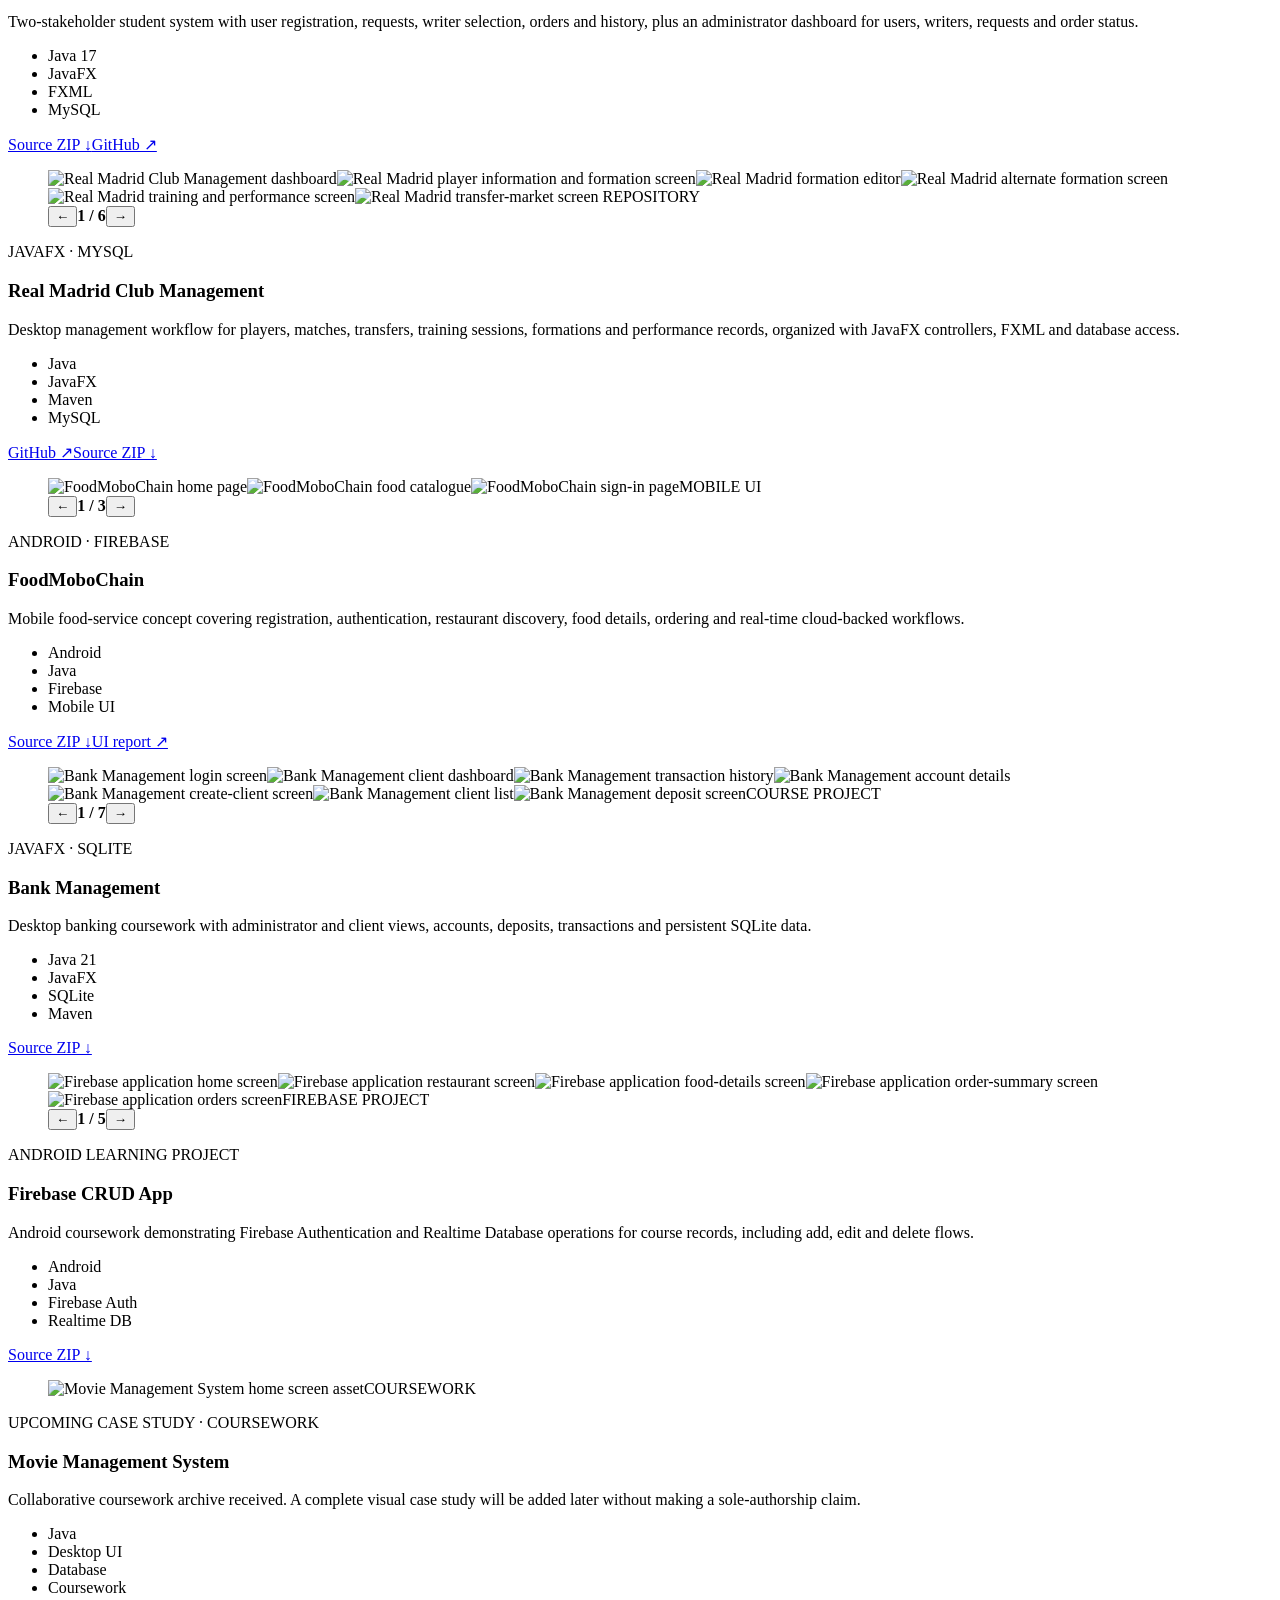
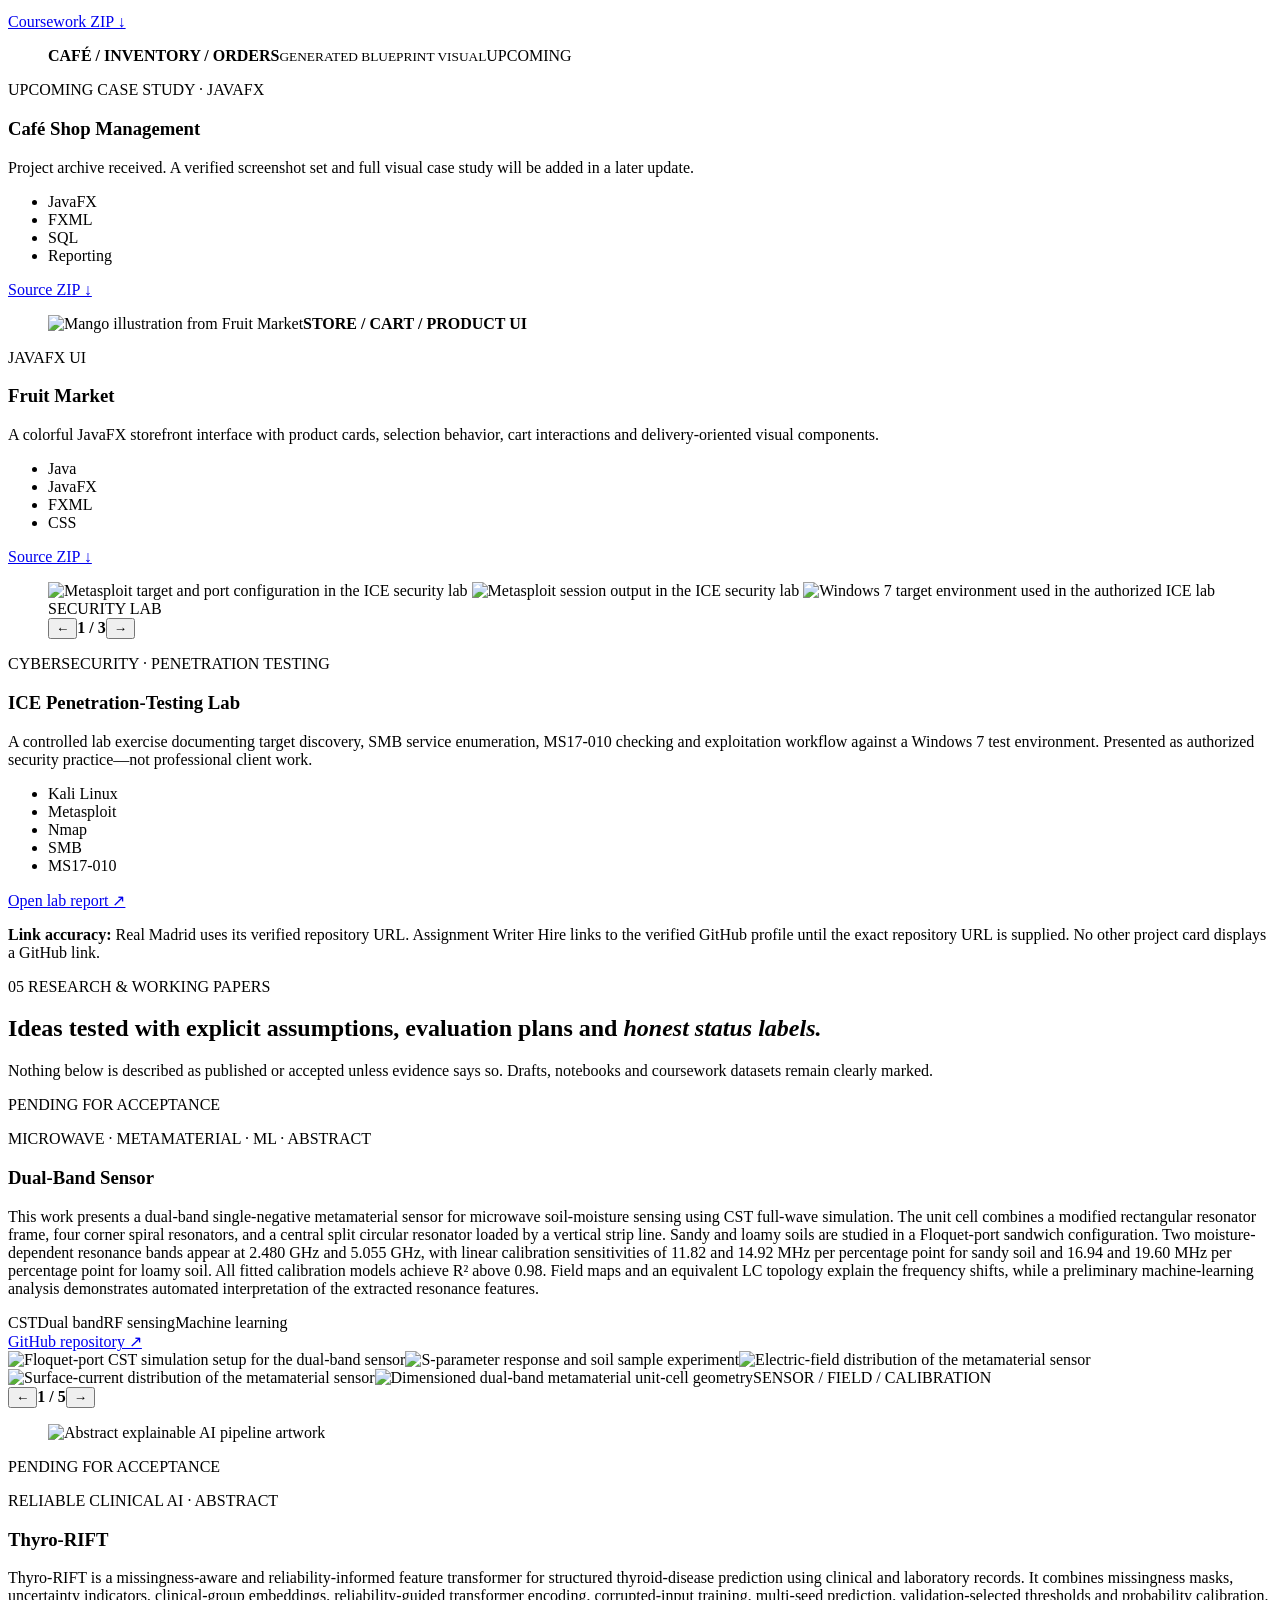
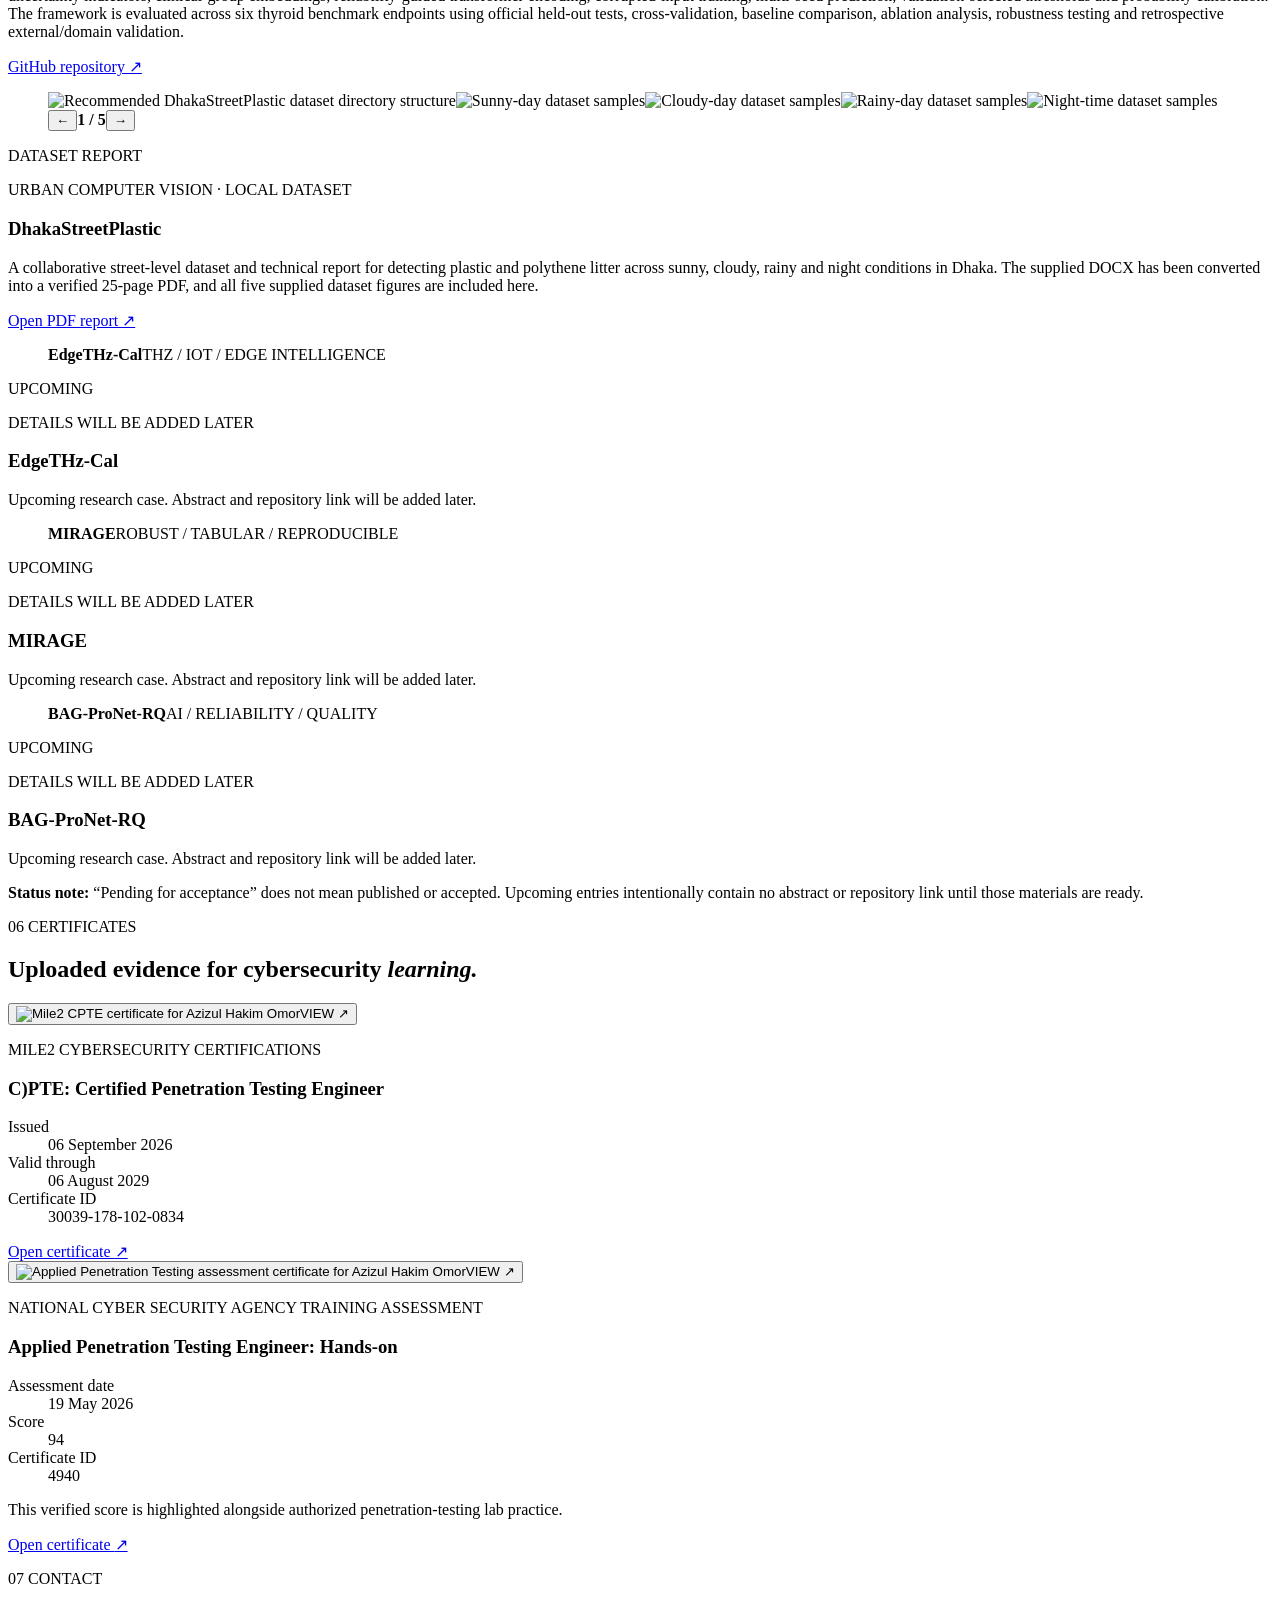
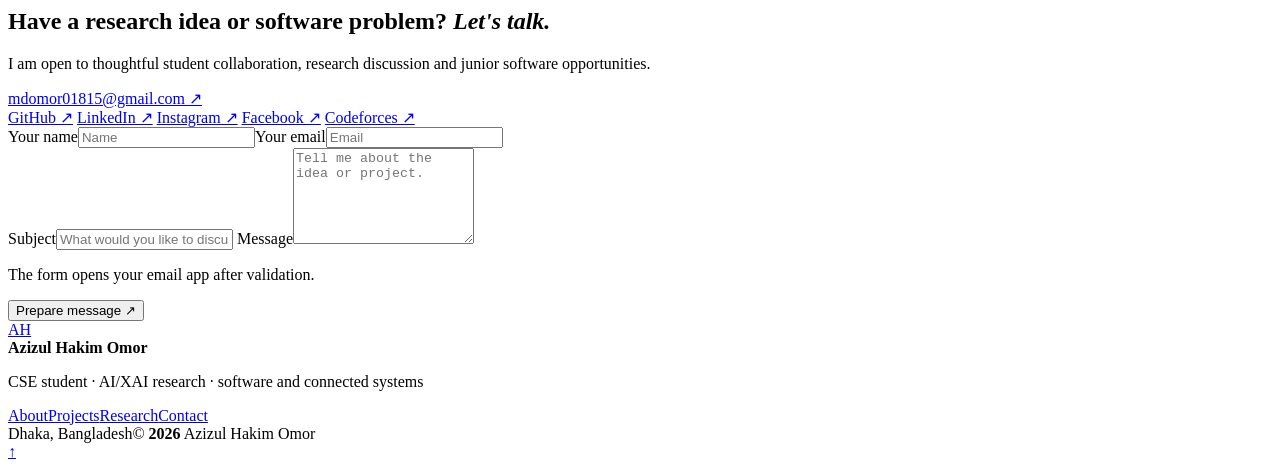
==== commit 8bc51172: "changes on div replacemetn" ====
--- a/vercel-static/index.html
+++ b/vercel-static/index.html
@@ -43,8 +43,8 @@
             <div class="hero-copy reveal">
                 <p class="status-line"><span></span> CSE STUDENT · DHAKA, BANGLADESH</p>
                 <h1>Hi, I&apos;m <em>Azizul</em><br>Hakim Omor.</h1>
-                <p class="typing-line">I build <span id="typing-text">reliable AI systems</span><i></i></p>
-                <p class="hero-summary">Exploring explainable machine learning, deep learning, agentic AI, IoT, cybersecurity, microwave sensing and practical software—through evidence, experiments and clean interfaces.</p>
+                <p class="typing-line">I build <span id="typing-text">explainable AI systems</span><i></i></p>
+                <p class="hero-summary">Building explainable AI, reliable machine learning and secure software—supported by hands-on penetration testing, cybersecurity practice, IoT, microwave sensing and clean application development.</p>
                 <div class="hero-actions">
                     <a class="button button-primary magnetic" href="#projects">Explore my work <span>↓</span></a>
                     <a class="button button-ghost magnetic" href="/assets/downloads/Azizul_Hakim_Omor_CV_2026.pdf" target="_blank" rel="noreferrer">Download CV <span>↗</span></a>
@@ -64,8 +64,8 @@
                     <div class="portrait-scan" aria-hidden="true"></div>
                     <span class="portrait-label">AZIZUL / 2026</span>
                 </div>
-                <div class="hero-note note-one"><small>CORE</small><strong>AI · XAI</strong></div>
-                <div class="hero-note note-two"><small>BUILD</small><strong>JAVA · WEB</strong></div>
+                <div class="hero-note note-one"><small>INTELLIGENCE</small><strong>AI · XAI</strong></div>
+                <div class="hero-note note-two"><small>SECURITY</small><strong>PENTEST · CYBER</strong></div>
             </div>
         </div>
         <div class="hero-marquee" aria-hidden="true">
@@ -168,7 +168,46 @@
                 <p>Hands-on learning covers reconnaissance, service enumeration, controlled vulnerability validation, exploitation in authorized lab environments and clear evidence capture. Applied Penetration Testing assessment: <strong>94</strong>.</p>
             </aside>
             <div class="projects-grid">
-                <article class="project-card reveal" data-category="security">
+                <article class="project-card reveal" data-category="java">
+                    <figure class="project-gallery" data-gallery>
+                        <img class="active" src="/assets/images/projects/assignment-hire/01.webp" alt="Assignment Writer Hire student registration screen">
+                        <img src="/assets/images/projects/assignment-hire/02.webp" alt="Assignment Writer Hire sign-in screen" loading="lazy"><img src="/assets/images/projects/assignment-hire/03.webp" alt="Assignment Writer Hire student dashboard" loading="lazy"><img src="/assets/images/projects/assignment-hire/04.webp" alt="Assignment Writer Hire request form" loading="lazy"><img src="/assets/images/projects/assignment-hire/05.webp" alt="Assignment Writer Hire writer-selection screen" loading="lazy"><img src="/assets/images/projects/assignment-hire/06.webp" alt="Assignment Writer Hire administrator dashboard" loading="lazy"><img src="/assets/images/projects/assignment-hire/07.webp" alt="Assignment Writer Hire writer-management screen" loading="lazy">
+                        <span>FEATURED</span><div class="gallery-controls"><button type="button" data-prev aria-label="Previous Assignment Writer Hire screenshot">←</button><b>1 / 7</b><button type="button" data-next aria-label="Next Assignment Writer Hire screenshot">→</button></div>
+                    </figure>
+                    <div class="project-body"><p class="project-type">JAVAFX · MYSQL</p><h3>Assignment Writer Hire</h3><p>Two-stakeholder student system with user registration, requests, writer selection, orders and history, plus an administrator dashboard for users, writers, requests and order status.</p><ul><li>Java 17</li><li>JavaFX</li><li>FXML</li><li>MySQL</li></ul><div class="project-links"><a href="/assets/downloads/Assignment_Writer_Hire_Source.zip">Source ZIP ↓</a><a href="https://github.com/AzizulHakim00/Assigment_writer_hire" target="_blank" rel="noreferrer">GitHub ↗</a></div></div>
+                </article>
+                <article class="project-card reveal" data-category="java">
+                    <figure class="project-gallery" data-gallery>
+                        <img class="active" src="/assets/images/projects/real-madrid-gallery/01.webp" alt="Real Madrid Club Management dashboard"><img src="/assets/images/projects/real-madrid-gallery/02.webp" alt="Real Madrid player information and formation screen" loading="lazy"><img src="/assets/images/projects/real-madrid-gallery/03.webp" alt="Real Madrid formation editor" loading="lazy"><img src="/assets/images/projects/real-madrid-gallery/04.webp" alt="Real Madrid alternate formation screen" loading="lazy"><img src="/assets/images/projects/real-madrid-gallery/05.webp" alt="Real Madrid training and performance screen" loading="lazy"><img src="/assets/images/projects/real-madrid-gallery/06.webp" alt="Real Madrid transfer-market screen" loading="lazy">
+                        <span>REPOSITORY</span><div class="gallery-controls"><button type="button" data-prev aria-label="Previous Real Madrid screenshot">←</button><b>1 / 6</b><button type="button" data-next aria-label="Next Real Madrid screenshot">→</button></div>
+                    </figure>
+                    <div class="project-body"><p class="project-type">JAVAFX · MYSQL</p><h3>Real Madrid Club Management</h3><p>Desktop management workflow for players, matches, transfers, training sessions, formations and performance records, organized with JavaFX controllers, FXML and database access.</p><ul><li>Java</li><li>JavaFX</li><li>Maven</li><li>MySQL</li></ul><div class="project-links"><a href="https://github.com/AzizulHakim00/RealMadrid_Club_Management" target="_blank" rel="noreferrer">GitHub ↗</a><a href="/assets/downloads/Real_Madrid_Club_Management_Source.zip">Source ZIP ↓</a></div></div>
+                </article>
+                <article class="project-card reveal" data-category="mobile">
+                    <figure class="project-gallery" data-gallery><img class="active" src="/assets/images/projects/foodmobochain-gallery/01.webp" alt="FoodMoboChain home page"><img src="/assets/images/projects/foodmobochain-gallery/02.webp" alt="FoodMoboChain food catalogue" loading="lazy"><img src="/assets/images/projects/foodmobochain-gallery/03.webp" alt="FoodMoboChain sign-in page" loading="lazy"><span>MOBILE UI</span><div class="gallery-controls"><button type="button" data-prev aria-label="Previous FoodMoboChain screenshot">←</button><b>1 / 3</b><button type="button" data-next aria-label="Next FoodMoboChain screenshot">→</button></div></figure>
+                    <div class="project-body"><p class="project-type">ANDROID · FIREBASE</p><h3>FoodMoboChain</h3><p>Mobile food-service concept covering registration, authentication, restaurant discovery, food details, ordering and real-time cloud-backed workflows.</p><ul><li>Android</li><li>Java</li><li>Firebase</li><li>Mobile UI</li></ul><div class="project-links"><a href="/assets/downloads/FoodMoboChain_Source.zip">Source ZIP ↓</a><a href="/assets/downloads/FoodMoboChain_UI_Report.pdf" target="_blank">UI report ↗</a></div></div>
+                </article>
+                <article class="project-card reveal" data-category="java">
+                    <figure class="project-gallery" data-gallery><img class="active" src="/assets/images/projects/bank-management/01.webp" alt="Bank Management login screen"><img src="/assets/images/projects/bank-management/02.webp" alt="Bank Management client dashboard" loading="lazy"><img src="/assets/images/projects/bank-management/03.webp" alt="Bank Management transaction history" loading="lazy"><img src="/assets/images/projects/bank-management/04.webp" alt="Bank Management account details" loading="lazy"><img src="/assets/images/projects/bank-management/05.webp" alt="Bank Management create-client screen" loading="lazy"><img src="/assets/images/projects/bank-management/06.webp" alt="Bank Management client list" loading="lazy"><img src="/assets/images/projects/bank-management/07.webp" alt="Bank Management deposit screen" loading="lazy"><span>COURSE PROJECT</span><div class="gallery-controls"><button type="button" data-prev aria-label="Previous Bank Management screenshot">←</button><b>1 / 7</b><button type="button" data-next aria-label="Next Bank Management screenshot">→</button></div></figure>
+                    <div class="project-body"><p class="project-type">JAVAFX · SQLITE</p><h3>Bank Management</h3><p>Desktop banking coursework with administrator and client views, accounts, deposits, transactions and persistent SQLite data.</p><ul><li>Java 21</li><li>JavaFX</li><li>SQLite</li><li>Maven</li></ul><div class="project-links"><a href="/assets/downloads/bankMangament.zip">Source ZIP ↓</a></div></div>
+                </article>
+                <article class="project-card reveal" data-category="mobile">
+                    <figure class="project-gallery" data-gallery><img class="active" src="/assets/images/projects/firebase-crud-gallery/01.webp" alt="Firebase application home screen"><img src="/assets/images/projects/firebase-crud-gallery/02.webp" alt="Firebase application restaurant screen" loading="lazy"><img src="/assets/images/projects/firebase-crud-gallery/03.webp" alt="Firebase application food-details screen" loading="lazy"><img src="/assets/images/projects/firebase-crud-gallery/04.webp" alt="Firebase application order-summary screen" loading="lazy"><img src="/assets/images/projects/firebase-crud-gallery/05.webp" alt="Firebase application orders screen" loading="lazy"><span>FIREBASE PROJECT</span><div class="gallery-controls"><button type="button" data-prev aria-label="Previous Firebase screenshot">←</button><b>1 / 5</b><button type="button" data-next aria-label="Next Firebase screenshot">→</button></div></figure>
+                    <div class="project-body"><p class="project-type">ANDROID LEARNING PROJECT</p><h3>Firebase CRUD App</h3><p>Android coursework demonstrating Firebase Authentication and Realtime Database operations for course records, including add, edit and delete flows.</p><ul><li>Android</li><li>Java</li><li>Firebase Auth</li><li>Realtime DB</li></ul><div class="project-links"><a href="/assets/downloads/Firebase_CRUD_Android_Source.zip">Source ZIP ↓</a></div></div>
+                </article>
+                <article class="project-card reveal upcoming-project" data-category="java">
+                    <figure><img src="/assets/images/projects/movie-management.jpg" alt="Movie Management System home screen asset"><span>COURSEWORK</span></figure>
+                    <div class="project-body"><p class="project-type">UPCOMING CASE STUDY · COURSEWORK</p><h3>Movie Management System</h3><p>Collaborative coursework archive received. A complete visual case study will be added later without making a sole-authorship claim.</p><ul><li>Java</li><li>Desktop UI</li><li>Database</li><li>Coursework</li></ul><div class="project-links"><a href="/assets/downloads/Movie_Management_Coursework_Archive.zip">Coursework ZIP ↓</a></div></div>
+                </article>
+                <article class="project-card reveal upcoming-project" data-category="java">
+                    <figure class="generated-cover cover-cafe"><div class="blueprint-nodes" aria-hidden="true"><i></i><i></i><i></i></div><strong>CAFÉ / INVENTORY / ORDERS</strong><small>GENERATED BLUEPRINT VISUAL</small><span>UPCOMING</span></figure>
+                    <div class="project-body"><p class="project-type">UPCOMING CASE STUDY · JAVAFX</p><h3>Café Shop Management</h3><p>Project archive received. A verified screenshot set and full visual case study will be added in a later update.</p><ul><li>JavaFX</li><li>FXML</li><li>SQL</li><li>Reporting</li></ul><div class="project-links"><a href="/assets/downloads/Cafe_Shop_Management_Source.zip">Source ZIP ↓</a></div></div>
+                </article>
+                <article class="project-card reveal" data-category="java">
+                    <figure class="graphic-cover cover-fruit"><img src="/assets/images/projects/fruit-market.png" alt="Mango illustration from Fruit Market"><b>STORE / CART / PRODUCT UI</b></figure>
+                    <div class="project-body"><p class="project-type">JAVAFX UI</p><h3>Fruit Market</h3><p>A colorful JavaFX storefront interface with product cards, selection behavior, cart interactions and delivery-oriented visual components.</p><ul><li>Java</li><li>JavaFX</li><li>FXML</li><li>CSS</li></ul><div class="project-links"><a href="/assets/downloads/Fruit_Market_Source.zip">Source ZIP ↓</a></div></div>
+                </article>
+                <article class="project-card reveal ice-final-card" data-category="security">
                     <figure class="project-gallery" data-gallery>
                         <img class="active" src="/assets/images/projects/ice-cybersecurity/01.webp" alt="Metasploit target and port configuration in the ICE security lab">
                         <img src="/assets/images/projects/ice-cybersecurity/02.webp" alt="Metasploit session output in the ICE security lab" loading="lazy">
@@ -177,45 +216,6 @@
                     </figure>
                     <div class="project-body"><p class="project-type">CYBERSECURITY · PENETRATION TESTING</p><h3>ICE Penetration-Testing Lab</h3><p>A controlled lab exercise documenting target discovery, SMB service enumeration, MS17-010 checking and exploitation workflow against a Windows 7 test environment. Presented as authorized security practice—not professional client work.</p><ul><li>Kali Linux</li><li>Metasploit</li><li>Nmap</li><li>SMB</li><li>MS17-010</li></ul><div class="project-links"><a href="/assets/downloads/ICE_Penetration_Testing_Lab_Report.pdf" target="_blank" rel="noreferrer">Open lab report ↗</a></div></div>
                 </article>
-                <article class="project-card reveal" data-category="java">
-                    <figure class="project-gallery" data-gallery>
-                        <img class="active" src="/assets/images/projects/assignment-hire/01.webp" alt="Assignment Writer Hire student registration screen">
-                        <img src="/assets/images/projects/assignment-hire/02.webp" alt="Assignment Writer Hire sign-in screen" loading="lazy"><img src="/assets/images/projects/assignment-hire/03.webp" alt="Assignment Writer Hire student dashboard" loading="lazy"><img src="/assets/images/projects/assignment-hire/04.webp" alt="Assignment Writer Hire request form" loading="lazy"><img src="/assets/images/projects/assignment-hire/05.webp" alt="Assignment Writer Hire writer-selection screen" loading="lazy"><img src="/assets/images/projects/assignment-hire/06.webp" alt="Assignment Writer Hire administrator dashboard" loading="lazy"><img src="/assets/images/projects/assignment-hire/07.webp" alt="Assignment Writer Hire writer-management screen" loading="lazy">
-                        <span>FEATURED</span><div class="gallery-controls"><button type="button" data-prev aria-label="Previous Assignment Writer Hire screenshot">←</button><b>1 / 7</b><button type="button" data-next aria-label="Next Assignment Writer Hire screenshot">→</button></div>
-                    </figure>
-                    <div class="project-body"><p class="project-type">JAVAFX · MYSQL</p><h3>Assignment Writer Hire</h3><p>Two-stakeholder student system with user registration, requests, writer selection, orders and history, plus an administrator dashboard for users, writers, requests and order status.</p><ul><li>Java 17</li><li>JavaFX</li><li>FXML</li><li>MySQL</li></ul><div class="project-links"><a href="/assets/downloads/Assignment_Writer_Hire_Source.zip">Source ZIP ↓</a><a href="https://github.com/AzizulHakim00" target="_blank" rel="noreferrer">GitHub profile ↗</a></div></div>
-                </article>
-                <article class="project-card reveal" data-category="java">
-                    <figure class="project-gallery" data-gallery>
-                        <img class="active" src="/assets/images/projects/real-madrid-gallery/01.webp" alt="Real Madrid Club Management dashboard"><img src="/assets/images/projects/real-madrid-gallery/02.webp" alt="Real Madrid player information and formation screen" loading="lazy"><img src="/assets/images/projects/real-madrid-gallery/03.webp" alt="Real Madrid formation editor" loading="lazy"><img src="/assets/images/projects/real-madrid-gallery/04.webp" alt="Real Madrid alternate formation screen" loading="lazy"><img src="/assets/images/projects/real-madrid-gallery/05.webp" alt="Real Madrid training and performance screen" loading="lazy"><img src="/assets/images/projects/real-madrid-gallery/06.webp" alt="Real Madrid transfer-market screen" loading="lazy">
-                        <span>REPOSITORY</span><div class="gallery-controls"><button type="button" data-prev aria-label="Previous Real Madrid screenshot">←</button><b>1 / 6</b><button type="button" data-next aria-label="Next Real Madrid screenshot">→</button></div>
-                    </figure>
-                    <div class="project-body"><p class="project-type">JAVAFX · MYSQL</p><h3>Real Madrid Club Management</h3><p>Desktop management workflow for players, matches, transfers, training sessions, formations and performance records, organized with JavaFX controllers, FXML and database access.</p><ul><li>Java</li><li>JavaFX</li><li>Maven</li><li>MySQL</li></ul><div class="project-links"><a href="https://github.com/AzizulHakim00/RealMadrid_Club_Management" target="_blank" rel="noreferrer">GitHub ↗</a><a href="/assets/downloads/Real_Madrid_Club_Management_Source.zip">Source ZIP ↓</a></div></div>
-                </article>
-                <article class="project-card reveal" data-category="mobile">
-                    <figure class="project-gallery" data-gallery><img class="active" src="/assets/images/projects/foodmobochain-gallery/01.webp" alt="FoodMoboChain home page"><img src="/assets/images/projects/foodmobochain-gallery/02.webp" alt="FoodMoboChain food catalogue" loading="lazy"><img src="/assets/images/projects/foodmobochain-gallery/03.webp" alt="FoodMoboChain sign-in page" loading="lazy"><span>MOBILE UI</span><div class="gallery-controls"><button type="button" data-prev aria-label="Previous FoodMoboChain screenshot">←</button><b>1 / 3</b><button type="button" data-next aria-label="Next FoodMoboChain screenshot">→</button></div></figure>
-                    <div class="project-body"><p class="project-type">ANDROID · FIREBASE</p><h3>FoodMoboChain</h3><p>Mobile food-service concept covering registration, authentication, restaurant discovery, food details, ordering and real-time cloud-backed workflows.</p><ul><li>Android</li><li>Java</li><li>Firebase</li><li>Mobile UI</li></ul><div class="project-links"><a href="/assets/downloads/FoodMoboChain_Source.zip">Source ZIP ↓</a><a href="/assets/downloads/FoodMoboChain_UI_Report.pdf" target="_blank">UI report ↗</a></div></div>
-                </article>
-                <article class="project-card reveal" data-category="java">
-                    <figure class="project-gallery" data-gallery><img class="active" src="/assets/images/projects/bank-management/01.webp" alt="Bank Management login screen"><img src="/assets/images/projects/bank-management/02.webp" alt="Bank Management client dashboard" loading="lazy"><img src="/assets/images/projects/bank-management/03.webp" alt="Bank Management transaction history" loading="lazy"><img src="/assets/images/projects/bank-management/04.webp" alt="Bank Management account details" loading="lazy"><img src="/assets/images/projects/bank-management/05.webp" alt="Bank Management create-client screen" loading="lazy"><img src="/assets/images/projects/bank-management/06.webp" alt="Bank Management client list" loading="lazy"><img src="/assets/images/projects/bank-management/07.webp" alt="Bank Management deposit screen" loading="lazy"><span>COURSE PROJECT</span><div class="gallery-controls"><button type="button" data-prev aria-label="Previous Bank Management screenshot">←</button><b>1 / 7</b><button type="button" data-next aria-label="Next Bank Management screenshot">→</button></div></figure>
-                    <div class="project-body"><p class="project-type">JAVAFX · SQLITE</p><h3>Bank Management</h3><p>Desktop banking coursework with administrator and client views, accounts, deposits, transactions and persistent SQLite data.</p><ul><li>Java 21</li><li>JavaFX</li><li>SQLite</li><li>Maven</li></ul><div class="project-links"><a href="/assets/downloads/bankMangament.zip">Source ZIP ↓</a></div></div>
-                </article>
-                <article class="project-card reveal" data-category="mobile">
-                    <figure class="project-gallery" data-gallery><img class="active" src="/assets/images/projects/firebase-crud-gallery/01.webp" alt="Firebase application home screen"><img src="/assets/images/projects/firebase-crud-gallery/02.webp" alt="Firebase application restaurant screen" loading="lazy"><img src="/assets/images/projects/firebase-crud-gallery/03.webp" alt="Firebase application food-details screen" loading="lazy"><img src="/assets/images/projects/firebase-crud-gallery/04.webp" alt="Firebase application order-summary screen" loading="lazy"><img src="/assets/images/projects/firebase-crud-gallery/05.webp" alt="Firebase application orders screen" loading="lazy"><span>FIREBASE PROJECT</span><div class="gallery-controls"><button type="button" data-prev aria-label="Previous Firebase screenshot">←</button><b>1 / 5</b><button type="button" data-next aria-label="Next Firebase screenshot">→</button></div></figure>
-                    <div class="project-body"><p class="project-type">ANDROID LEARNING PROJECT</p><h3>Firebase CRUD App</h3><p>Android coursework demonstrating Firebase Authentication and Realtime Database operations for course records, including add, edit and delete flows.</p><ul><li>Android</li><li>Java</li><li>Firebase Auth</li><li>Realtime DB</li></ul><div class="project-links"><a href="/assets/downloads/Firebase_CRUD_Android_Source.zip">Source ZIP ↓</a></div></div>
-                </article>
-                <article class="project-card reveal" data-category="java">
-                    <figure class="graphic-cover cover-fruit"><img src="/assets/images/projects/fruit-market.png" alt="Mango illustration from Fruit Market"><b>STORE / CART / PRODUCT UI</b></figure>
-                    <div class="project-body"><p class="project-type">JAVAFX UI</p><h3>Fruit Market</h3><p>A colorful JavaFX storefront interface with product cards, selection behavior, cart interactions and delivery-oriented visual components.</p><ul><li>Java</li><li>JavaFX</li><li>FXML</li><li>CSS</li></ul><div class="project-links"><a href="/assets/downloads/Fruit_Market_Source.zip">Source ZIP ↓</a></div></div>
-                </article>
-                <article class="project-card reveal upcoming-project" data-category="java">
-                    <figure><img src="/assets/images/projects/movie-management.jpg" alt="Movie Management System home screen asset"><span>COURSEWORK</span></figure>
-                    <div class="project-body"><p class="project-type">UPCOMING CASE STUDY · COURSEWORK</p><h3>Movie Management System</h3><p>Collaborative coursework archive received. A complete visual case study will be added later without making a sole-authorship claim.</p><ul><li>Java</li><li>Desktop UI</li><li>Database</li><li>Coursework</li></ul><div class="project-links"><a href="/assets/downloads/Movie_Management_Coursework_Archive.zip">Coursework ZIP ↓</a></div></div>
-                </article>
-                <article class="project-card reveal upcoming-project" data-category="java">
-                    <figure class="generated-cover cover-cafe"><div class="blueprint-nodes" aria-hidden="true"><i></i><i></i><i></i></div><strong>CAFÉ / INVENTORY / ORDERS</strong><small>GENERATED BLUEPRINT VISUAL</small><span>UPCOMING</span></figure>
-                    <div class="project-body"><p class="project-type">UPCOMING CASE STUDY · JAVAFX</p><h3>Café Shop Management</h3><p>Project archive received. A verified screenshot set and full visual case study will be added in a later update.</p><ul><li>JavaFX</li><li>FXML</li><li>SQL</li><li>Reporting</li></ul><div class="project-links"><a href="/assets/downloads/Cafe_Shop_Management_Source.zip">Source ZIP ↓</a></div></div>
-                </article>
             </div>
             <p class="link-integrity-note reveal"><strong>Link accuracy:</strong> Real Madrid uses its verified repository URL. Assignment Writer Hire links to the verified GitHub profile until the exact repository URL is supplied. No other project card displays a GitHub link.</p>
         </div>
@@ -229,13 +229,13 @@
                 <h2>Ideas tested with explicit assumptions, evaluation plans and <em>honest status labels.</em></h2>
                 <p>Nothing below is described as published or accepted unless evidence says so. Drafts, notebooks and coursework datasets remain clearly marked.</p>
             </div>
-            <article class="research-feature reveal" id="thyro-rift">
-                <div class="research-feature-copy"><span class="status-badge active">PENDING FOR ACCEPTANCE</span><p class="project-type">RELIABLE CLINICAL AI · ABSTRACT</p><h3>Thyro-RIFT</h3><p>Thyro-RIFT is a missingness-aware and reliability-informed feature transformer for structured thyroid-disease prediction using clinical and laboratory records. It combines missingness masks, uncertainty indicators, clinical-group embeddings, reliability-guided transformer encoding, corrupted-input training, multi-seed prediction, validation-selected thresholds and probability calibration. The framework is evaluated across six thyroid benchmark endpoints using official held-out tests, cross-validation, baseline comparison, ablation analysis, robustness testing and retrospective external/domain validation.</p><div class="research-points"><span>Missingness-aware</span><span>Reliability-guided attention</span><span>Calibration</span><span>External validation</span></div><div class="project-links"><a href="https://github.com/AzizulHakim00/Thyro-RIFT" target="_blank" rel="noreferrer">GitHub repository ↗</a></div></div>
-                <div class="research-feature-art"><img src="/assets/images/projects/ai-xai-research.webp" alt="Abstract explainable AI pipeline artwork"><span>MODEL / RELIABILITY / EVIDENCE</span></div>
+            <article class="research-feature reveal" id="dual-band">
+                <div class="research-feature-copy"><span class="status-badge active">PENDING FOR ACCEPTANCE</span><p class="project-type">MICROWAVE · METAMATERIAL · ML · ABSTRACT</p><h3>Dual-Band Sensor</h3><p>This work presents a dual-band single-negative metamaterial sensor for microwave soil-moisture sensing using CST full-wave simulation. The unit cell combines a modified rectangular resonator frame, four corner spiral resonators, and a central split circular resonator loaded by a vertical strip line. Sandy and loamy soils are studied in a Floquet-port sandwich configuration. Two moisture-dependent resonance bands appear at 2.480 GHz and 5.055 GHz, with linear calibration sensitivities of 11.82 and 14.92 MHz per percentage point for sandy soil and 16.94 and 19.60 MHz per percentage point for loamy soil. All fitted calibration models achieve R² above 0.98. Field maps and an equivalent LC topology explain the frequency shifts, while a preliminary machine-learning analysis demonstrates automated interpretation of the extracted resonance features.</p><div class="research-points"><span>CST</span><span>Dual band</span><span>RF sensing</span><span>Machine learning</span></div><div class="project-links"><a href="https://github.com/AzizulHakim00/Dual-Band-Single-Negative-Metamaterial-Sensor-for" target="_blank" rel="noreferrer">GitHub repository ↗</a></div></div>
+                <div class="research-feature-art research-gallery" data-gallery><img class="active" src="/assets/images/research/dual-band/01.webp" alt="Floquet-port CST simulation setup for the dual-band sensor"><img src="/assets/images/research/dual-band/02.webp" alt="S-parameter response and soil sample experiment" loading="lazy"><img src="/assets/images/research/dual-band/03.webp" alt="Electric-field distribution of the metamaterial sensor" loading="lazy"><img src="/assets/images/research/dual-band/04.webp" alt="Surface-current distribution of the metamaterial sensor" loading="lazy"><img src="/assets/images/research/dual-band/05.webp" alt="Dimensioned dual-band metamaterial unit-cell geometry" loading="lazy"><span>SENSOR / FIELD / CALIBRATION</span><div class="gallery-controls"><button type="button" data-prev aria-label="Previous dual-band image">←</button><b>1 / 5</b><button type="button" data-next aria-label="Next dual-band image">→</button></div></div>
             </article>
             <div class="research-grid">
-                <article class="research-card research-card-wide reveal" id="dual-band"><figure class="research-gallery" data-gallery><img class="active" src="/assets/images/research/dual-band/01.webp" alt="Floquet-port CST simulation setup for the dual-band sensor"><img src="/assets/images/research/dual-band/02.webp" alt="S-parameter response and soil sample experiment" loading="lazy"><img src="/assets/images/research/dual-band/03.webp" alt="Electric-field distribution of the metamaterial sensor" loading="lazy"><img src="/assets/images/research/dual-band/04.webp" alt="Surface-current distribution of the metamaterial sensor" loading="lazy"><img src="/assets/images/research/dual-band/05.webp" alt="Dimensioned dual-band metamaterial unit-cell geometry" loading="lazy"><div class="gallery-controls"><button type="button" data-prev aria-label="Previous dual-band image">←</button><b>1 / 5</b><button type="button" data-next aria-label="Next dual-band image">→</button></div></figure><span class="status-badge active">PENDING FOR ACCEPTANCE</span><p class="project-type">MICROWAVE · METAMATERIAL · ML · ABSTRACT</p><h3>Dual-Band Metamaterial Sensor</h3><p>This work presents a dual-band single-negative metamaterial sensor for microwave soil-moisture sensing using CST full-wave simulation. The unit cell combines a modified rectangular resonator frame, four corner spiral resonators, and a central split circular resonator loaded by a vertical strip line. Sandy and loamy soils are studied in a Floquet-port sandwich configuration. Two moisture-dependent resonance bands appear at 2.480 GHz and 5.055 GHz, with linear calibration sensitivities of 11.82 and 14.92 MHz per percentage point for sandy soil and 16.94 and 19.60 MHz per percentage point for loamy soil. All fitted calibration models achieve R² above 0.98. Field maps and an equivalent LC topology explain the frequency shifts, while a preliminary machine-learning analysis demonstrates automated interpretation of the extracted resonance features.</p><div class="project-links"><a href="https://github.com/AzizulHakim00/Dual-Band-Single-Negative-Metamaterial-Sensor-for" target="_blank" rel="noreferrer">GitHub repository ↗</a></div></article>
-                <article class="research-card research-card-wide reveal" id="dhaka-street-plastic"><figure class="research-gallery" data-gallery><img class="active" src="/assets/images/research/dhaka-street-plastic/01-directory.webp" alt="Recommended DhakaStreetPlastic dataset directory structure"><img src="/assets/images/research/dhaka-street-plastic/02-sunny.webp" alt="Sunny-day dataset samples" loading="lazy"><img src="/assets/images/research/dhaka-street-plastic/03-cloudy.webp" alt="Cloudy-day dataset samples" loading="lazy"><img src="/assets/images/research/dhaka-street-plastic/04-rainy.webp" alt="Rainy-day dataset samples" loading="lazy"><img src="/assets/images/research/dhaka-street-plastic/05-night.webp" alt="Night-time dataset samples" loading="lazy"><div class="gallery-controls"><button type="button" data-prev aria-label="Previous dataset image">←</button><b>1 / 5</b><button type="button" data-next aria-label="Next dataset image">→</button></div></figure><span class="status-badge team">DATASET REPORT</span><p class="project-type">URBAN COMPUTER VISION · LOCAL DATASET</p><h3>DhakaStreetPlastic</h3><p>A collaborative street-level dataset and technical report for detecting plastic and polythene litter across sunny, cloudy, rainy and night conditions in Dhaka. The supplied DOCX has been converted into a verified 25-page PDF, and all five supplied dataset figures are included here.</p><div class="project-links"><a href="/assets/downloads/DhakaStreetPlastic_Final_Report.pdf" target="_blank" rel="noreferrer">Open PDF report ↗</a></div></article>
+                <article class="research-card primary-research-card reveal" id="thyro-rift"><figure><img src="/assets/images/projects/ai-xai-research.webp" alt="Abstract explainable AI pipeline artwork"></figure><span class="status-badge active">PENDING FOR ACCEPTANCE</span><p class="project-type">RELIABLE CLINICAL AI · ABSTRACT</p><h3>Thyro-RIFT</h3><p>Thyro-RIFT is a missingness-aware and reliability-informed feature transformer for structured thyroid-disease prediction using clinical and laboratory records. It combines missingness masks, uncertainty indicators, clinical-group embeddings, reliability-guided transformer encoding, corrupted-input training, multi-seed prediction, validation-selected thresholds and probability calibration. The framework is evaluated across six thyroid benchmark endpoints using official held-out tests, cross-validation, baseline comparison, ablation analysis, robustness testing and retrospective external/domain validation.</p><div class="project-links"><a href="https://github.com/AzizulHakim00/Thyro-RIFT" target="_blank" rel="noreferrer">GitHub repository ↗</a></div></article>
+                <article class="research-card primary-research-card reveal" id="dhaka-street-plastic"><figure class="research-gallery" data-gallery><img class="active" src="/assets/images/research/dhaka-street-plastic/01-directory.webp" alt="Recommended DhakaStreetPlastic dataset directory structure"><img src="/assets/images/research/dhaka-street-plastic/02-sunny.webp" alt="Sunny-day dataset samples" loading="lazy"><img src="/assets/images/research/dhaka-street-plastic/03-cloudy.webp" alt="Cloudy-day dataset samples" loading="lazy"><img src="/assets/images/research/dhaka-street-plastic/04-rainy.webp" alt="Rainy-day dataset samples" loading="lazy"><img src="/assets/images/research/dhaka-street-plastic/05-night.webp" alt="Night-time dataset samples" loading="lazy"><div class="gallery-controls"><button type="button" data-prev aria-label="Previous dataset image">←</button><b>1 / 5</b><button type="button" data-next aria-label="Next dataset image">→</button></div></figure><span class="status-badge team">DATASET REPORT</span><p class="project-type">URBAN COMPUTER VISION · LOCAL DATASET</p><h3>DhakaStreetPlastic</h3><p>A collaborative street-level dataset and technical report for detecting plastic and polythene litter across sunny, cloudy, rainy and night conditions in Dhaka. The supplied DOCX has been converted into a verified 25-page PDF, and all five supplied dataset figures are included here.</p><div class="project-links"><a href="/assets/downloads/DhakaStreetPlastic_Final_Report.pdf" target="_blank" rel="noreferrer">Open PDF report ↗</a></div></article>
                 <article class="research-card upcoming-research reveal" id="edgethz-cal"><figure class="research-graphic"><strong>EdgeTHz-Cal</strong><span>THZ / IOT / EDGE INTELLIGENCE</span></figure><span class="status-badge concept">UPCOMING</span><p class="project-type">DETAILS WILL BE ADDED LATER</p><h3>EdgeTHz-Cal</h3><p>Upcoming research case. Abstract and repository link will be added later.</p></article>
                 <article class="research-card upcoming-research reveal" id="mirage"><figure class="research-graphic alt"><strong>MIRAGE</strong><span>ROBUST / TABULAR / REPRODUCIBLE</span></figure><span class="status-badge concept">UPCOMING</span><p class="project-type">DETAILS WILL BE ADDED LATER</p><h3>MIRAGE</h3><p>Upcoming research case. Abstract and repository link will be added later.</p></article>
                 <article class="research-card upcoming-research reveal" id="bag-pronet-rq"><figure class="research-graphic plastic"><strong>BAG-ProNet-RQ</strong><span>AI / RELIABILITY / QUALITY</span></figure><span class="status-badge concept">UPCOMING</span><p class="project-type">DETAILS WILL BE ADDED LATER</p><h3>BAG-ProNet-RQ</h3><p>Upcoming research case. Abstract and repository link will be added later.</p></article>
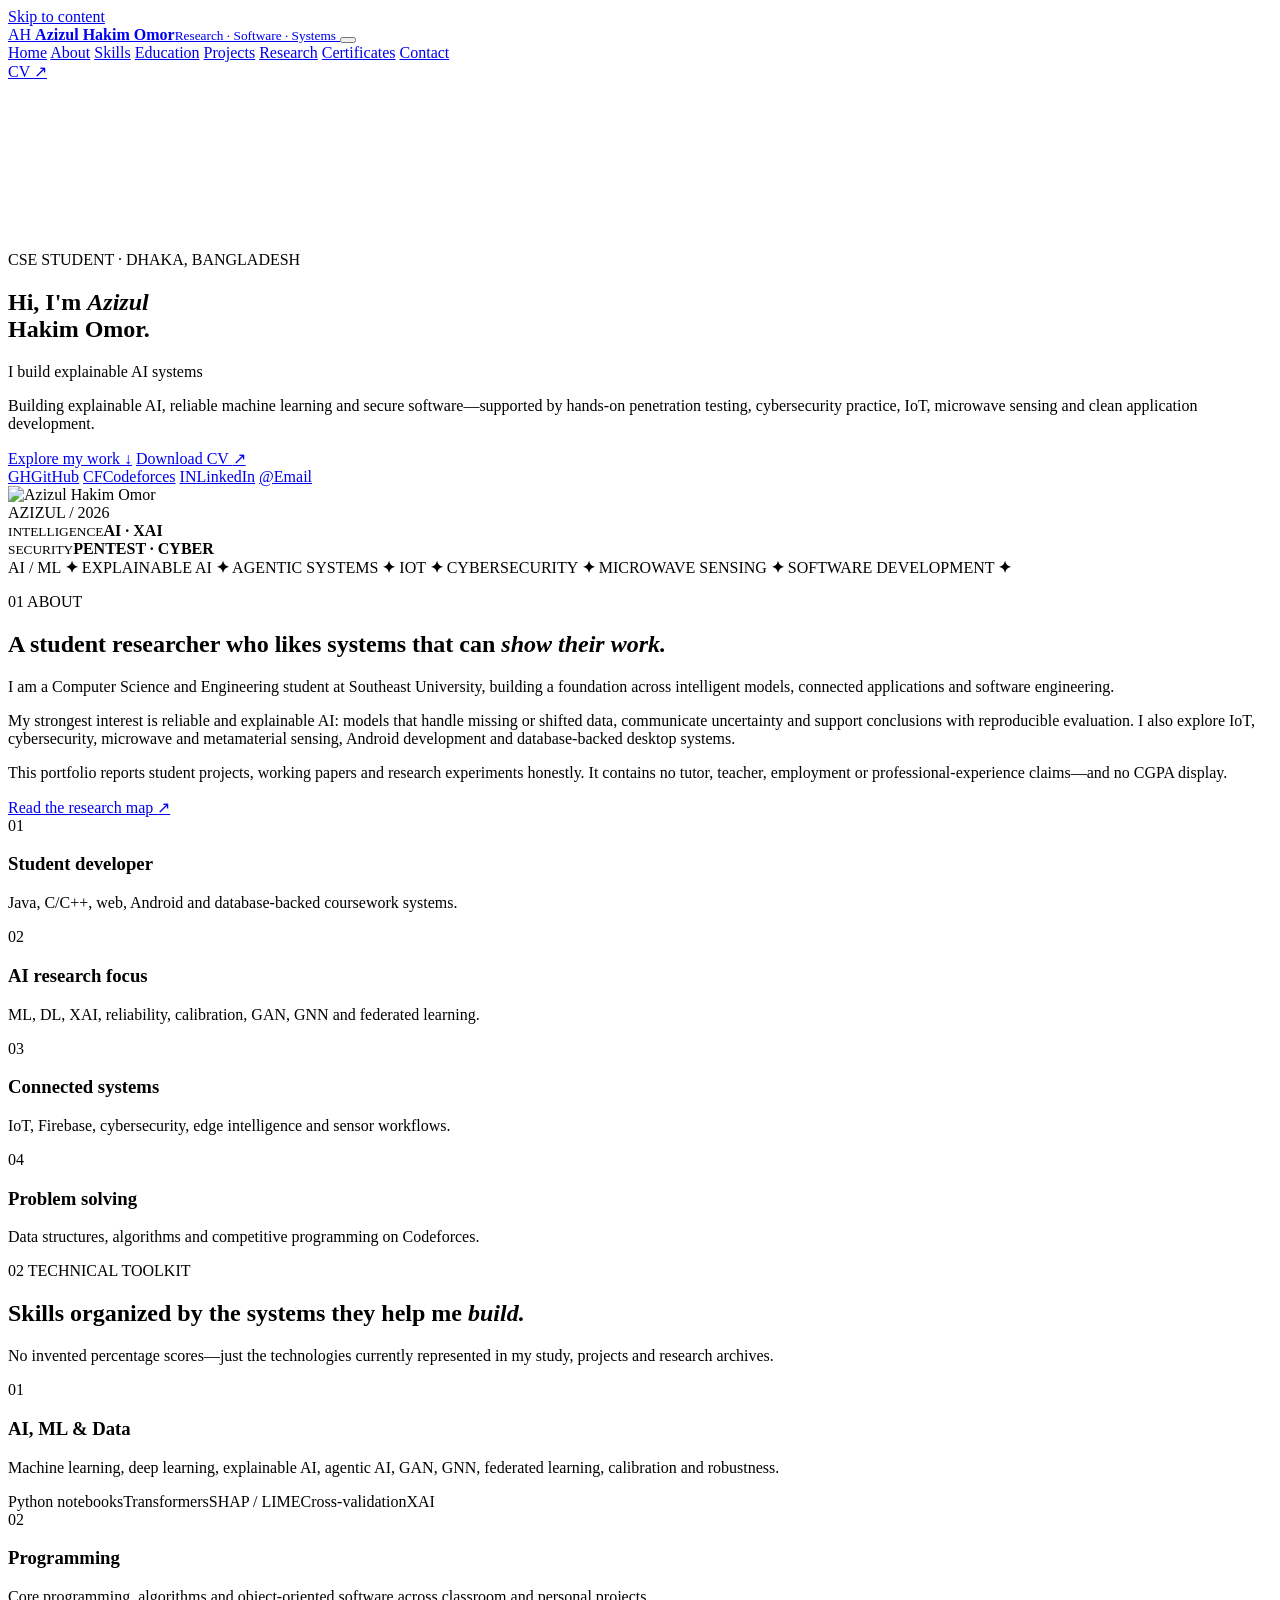
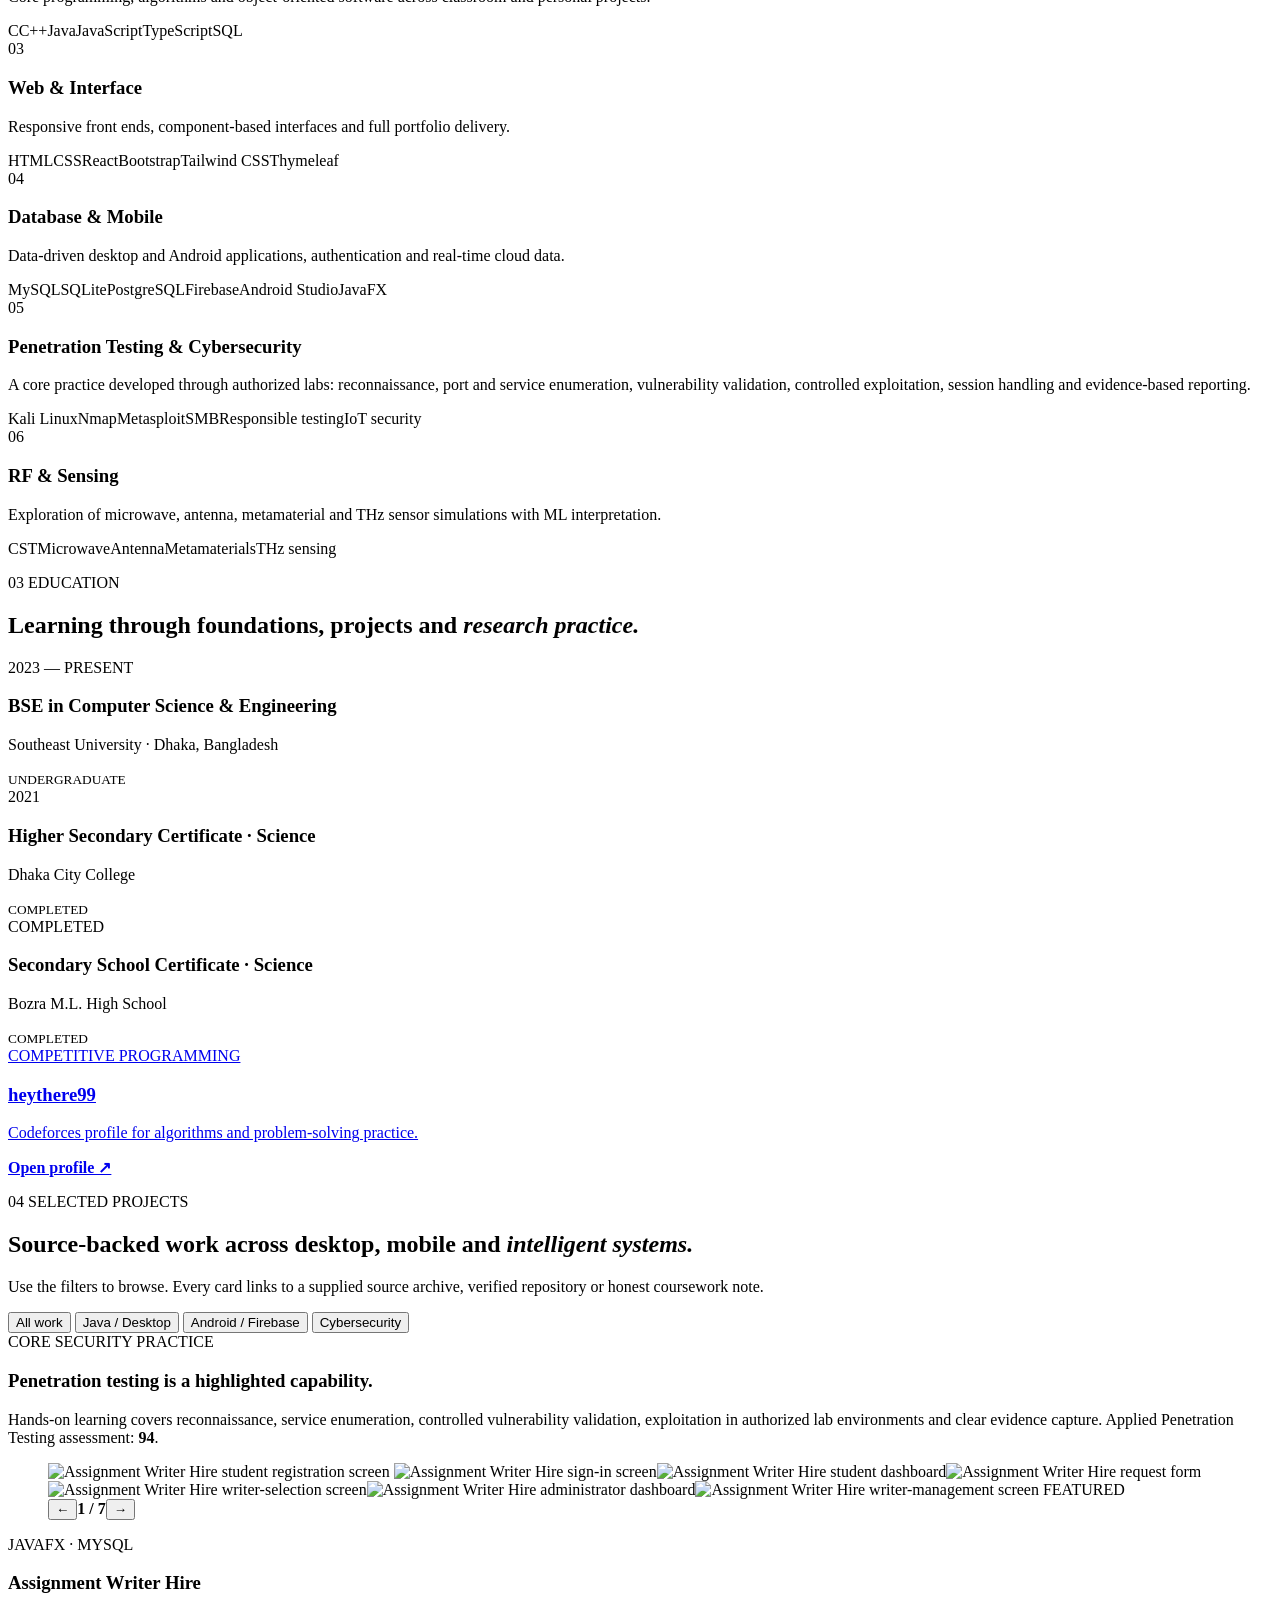
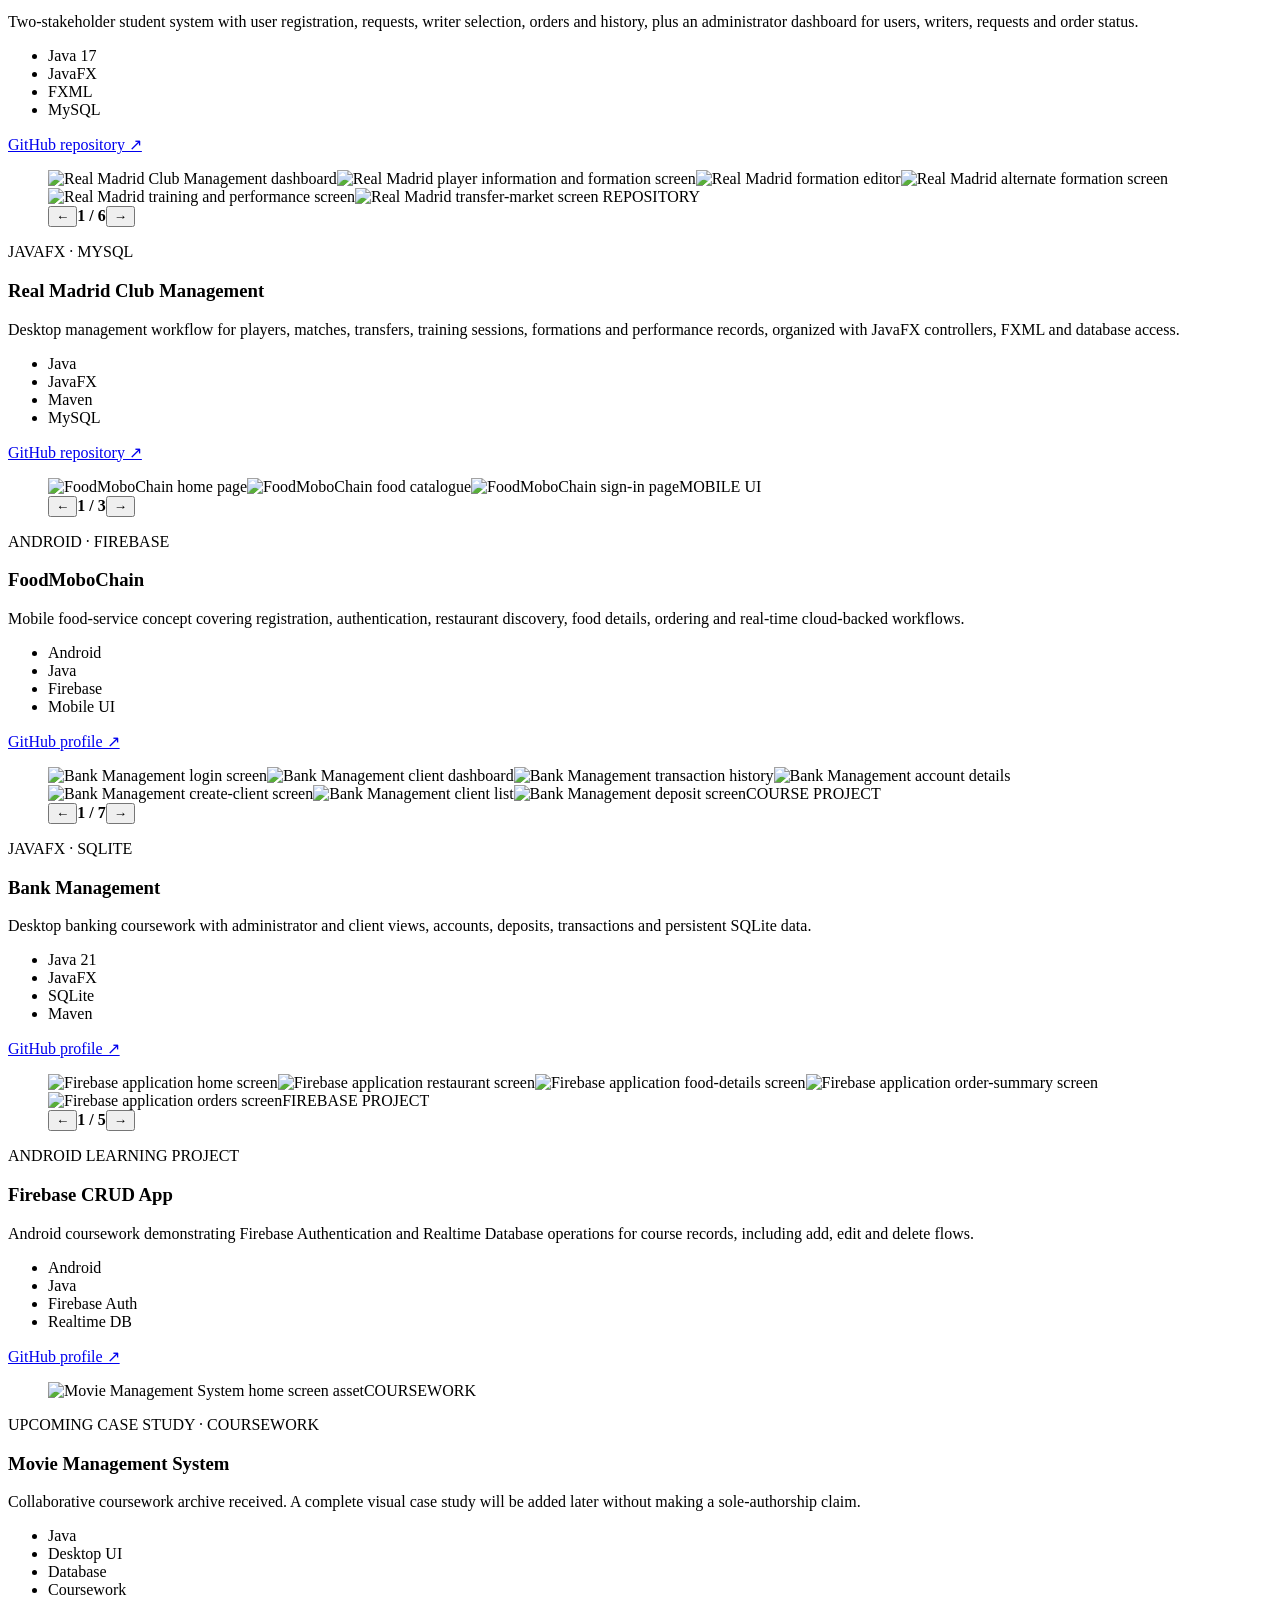
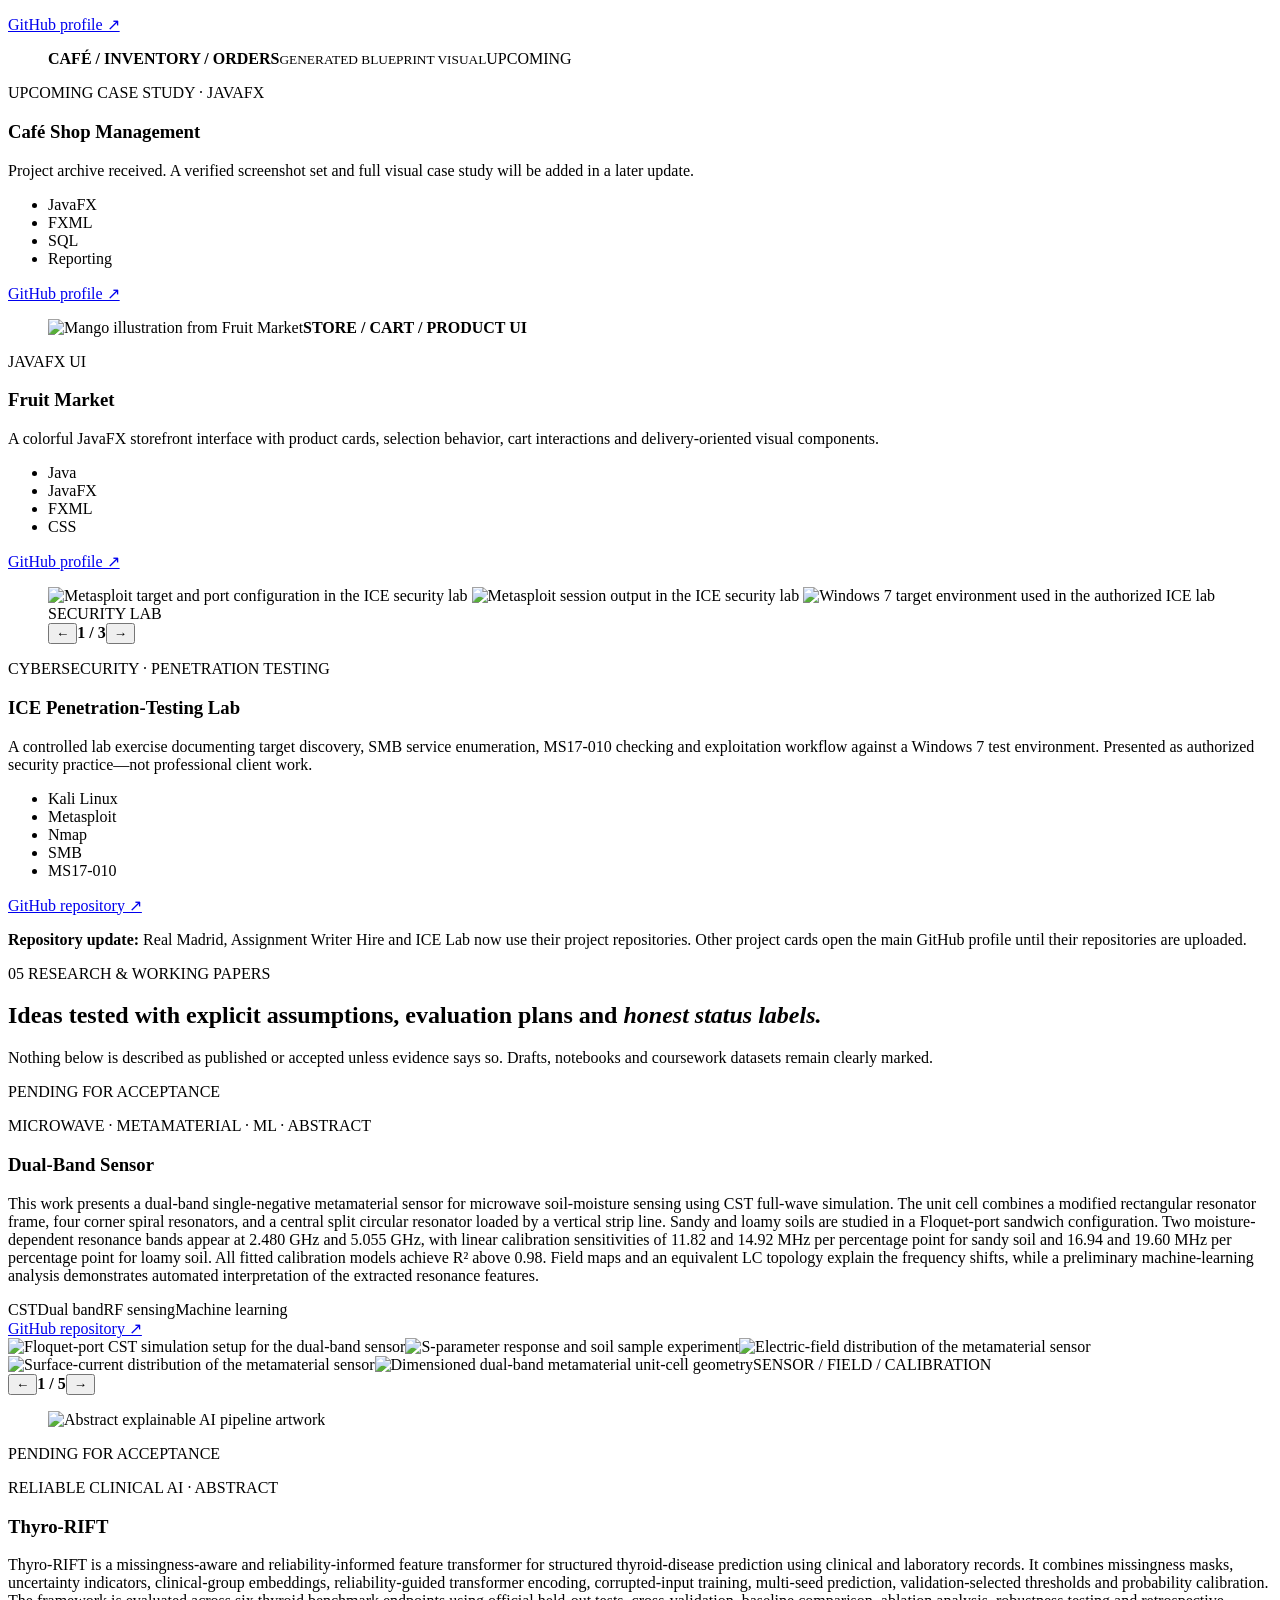
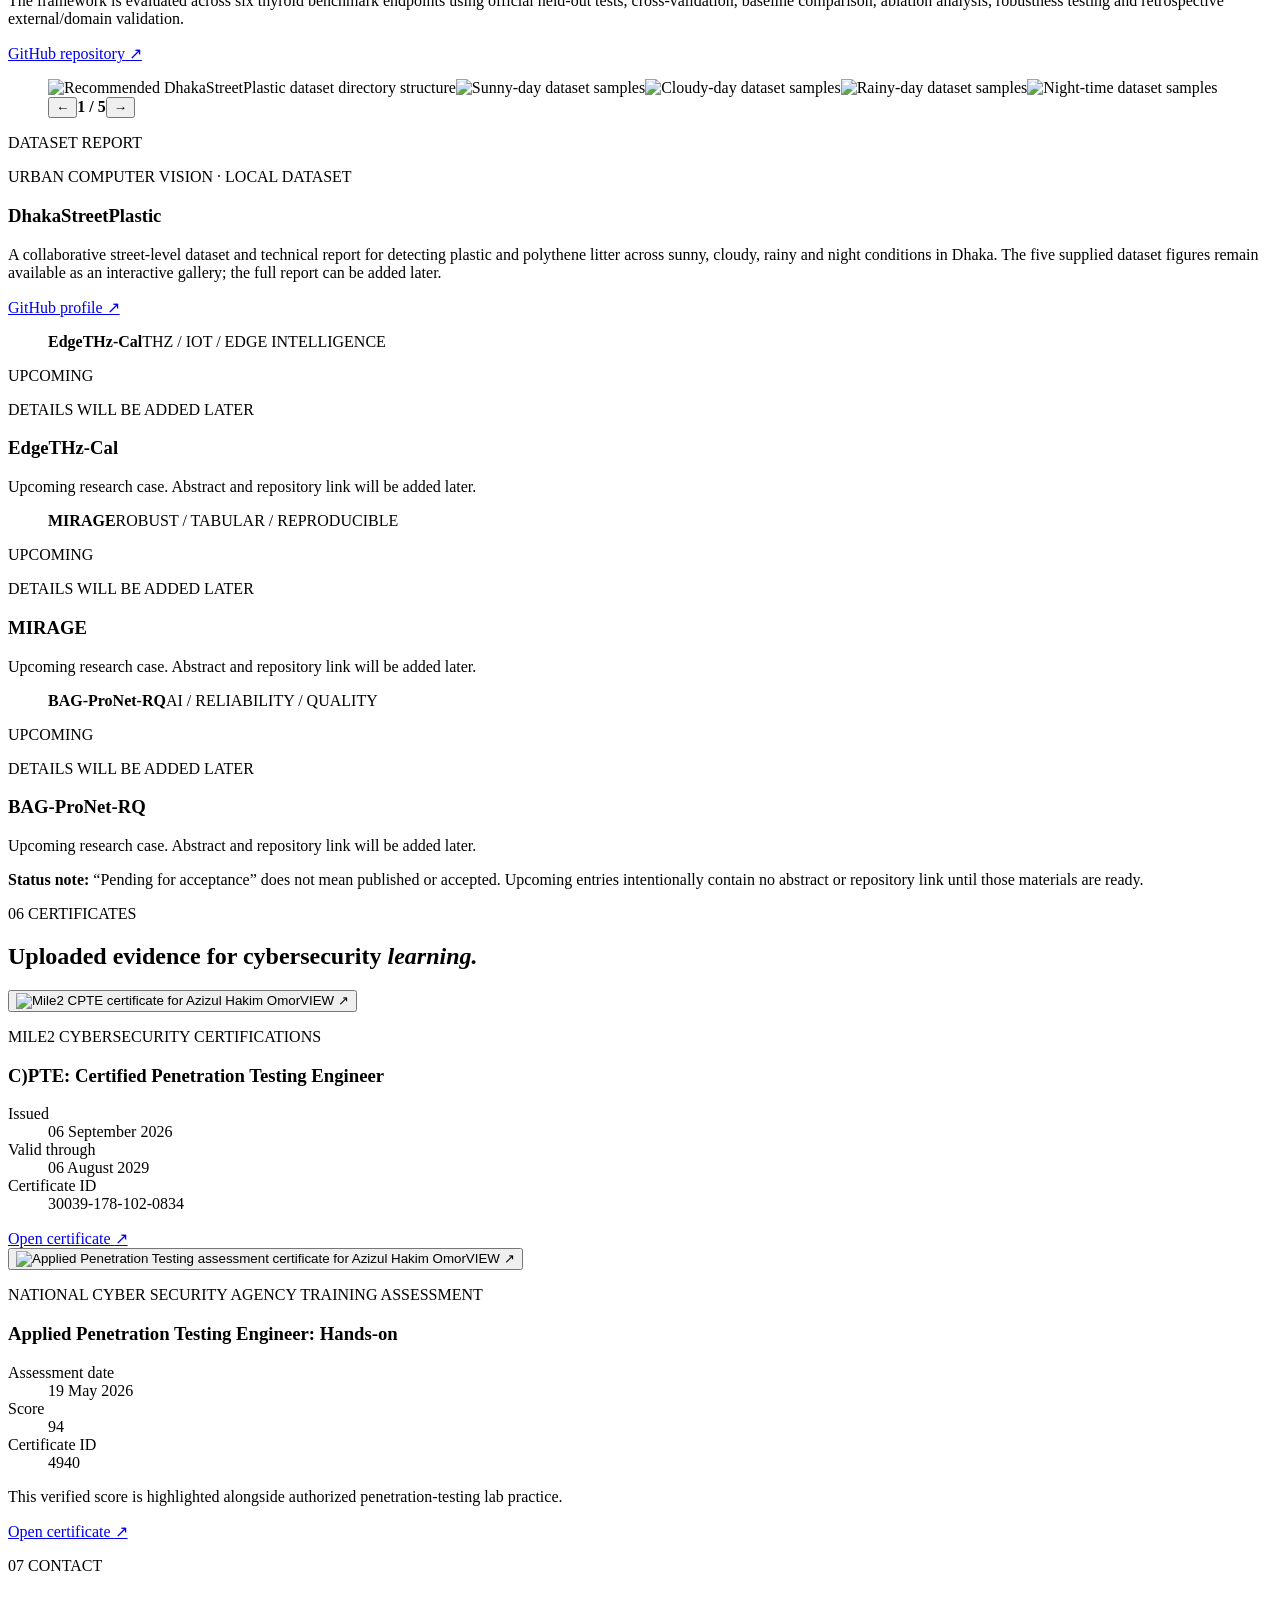
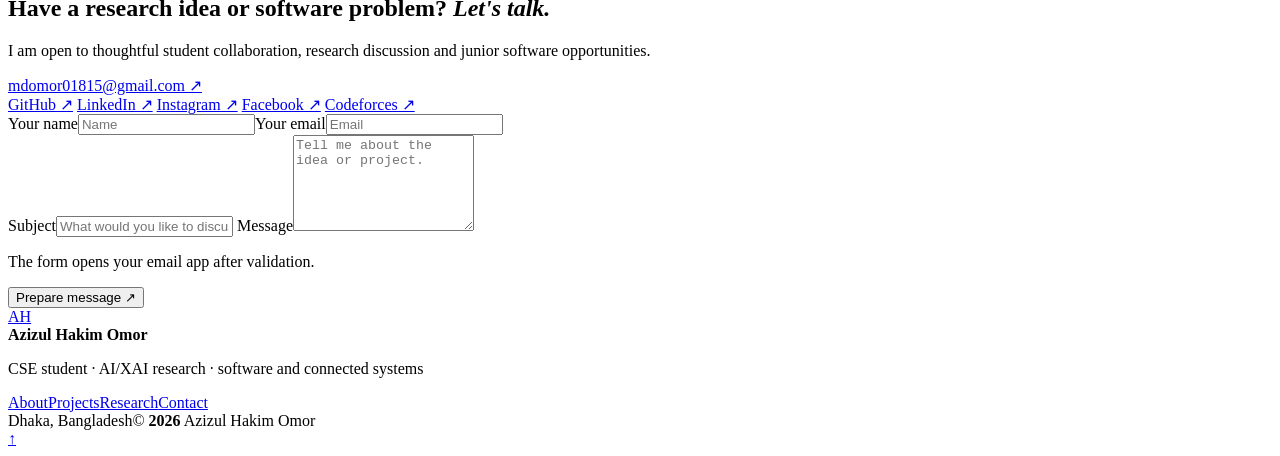
==== commit 7700ef89: "clean -- make change ss.." ====
--- a/vercel-static/index.html
+++ b/vercel-static/index.html
@@ -174,38 +174,38 @@
                         <img src="/assets/images/projects/assignment-hire/02.webp" alt="Assignment Writer Hire sign-in screen" loading="lazy"><img src="/assets/images/projects/assignment-hire/03.webp" alt="Assignment Writer Hire student dashboard" loading="lazy"><img src="/assets/images/projects/assignment-hire/04.webp" alt="Assignment Writer Hire request form" loading="lazy"><img src="/assets/images/projects/assignment-hire/05.webp" alt="Assignment Writer Hire writer-selection screen" loading="lazy"><img src="/assets/images/projects/assignment-hire/06.webp" alt="Assignment Writer Hire administrator dashboard" loading="lazy"><img src="/assets/images/projects/assignment-hire/07.webp" alt="Assignment Writer Hire writer-management screen" loading="lazy">
                         <span>FEATURED</span><div class="gallery-controls"><button type="button" data-prev aria-label="Previous Assignment Writer Hire screenshot">←</button><b>1 / 7</b><button type="button" data-next aria-label="Next Assignment Writer Hire screenshot">→</button></div>
                     </figure>
-                    <div class="project-body"><p class="project-type">JAVAFX · MYSQL</p><h3>Assignment Writer Hire</h3><p>Two-stakeholder student system with user registration, requests, writer selection, orders and history, plus an administrator dashboard for users, writers, requests and order status.</p><ul><li>Java 17</li><li>JavaFX</li><li>FXML</li><li>MySQL</li></ul><div class="project-links"><a href="/assets/downloads/Assignment_Writer_Hire_Source.zip">Source ZIP ↓</a><a href="https://github.com/AzizulHakim00/Assigment_writer_hire" target="_blank" rel="noreferrer">GitHub ↗</a></div></div>
+                    <div class="project-body"><p class="project-type">JAVAFX · MYSQL</p><h3>Assignment Writer Hire</h3><p>Two-stakeholder student system with user registration, requests, writer selection, orders and history, plus an administrator dashboard for users, writers, requests and order status.</p><ul><li>Java 17</li><li>JavaFX</li><li>FXML</li><li>MySQL</li></ul><div class="project-links"><a href="https://github.com/AzizulHakim00/Assigment_writer_hire" target="_blank" rel="noreferrer">GitHub repository ↗</a></div></div>
                 </article>
                 <article class="project-card reveal" data-category="java">
                     <figure class="project-gallery" data-gallery>
                         <img class="active" src="/assets/images/projects/real-madrid-gallery/01.webp" alt="Real Madrid Club Management dashboard"><img src="/assets/images/projects/real-madrid-gallery/02.webp" alt="Real Madrid player information and formation screen" loading="lazy"><img src="/assets/images/projects/real-madrid-gallery/03.webp" alt="Real Madrid formation editor" loading="lazy"><img src="/assets/images/projects/real-madrid-gallery/04.webp" alt="Real Madrid alternate formation screen" loading="lazy"><img src="/assets/images/projects/real-madrid-gallery/05.webp" alt="Real Madrid training and performance screen" loading="lazy"><img src="/assets/images/projects/real-madrid-gallery/06.webp" alt="Real Madrid transfer-market screen" loading="lazy">
                         <span>REPOSITORY</span><div class="gallery-controls"><button type="button" data-prev aria-label="Previous Real Madrid screenshot">←</button><b>1 / 6</b><button type="button" data-next aria-label="Next Real Madrid screenshot">→</button></div>
                     </figure>
-                    <div class="project-body"><p class="project-type">JAVAFX · MYSQL</p><h3>Real Madrid Club Management</h3><p>Desktop management workflow for players, matches, transfers, training sessions, formations and performance records, organized with JavaFX controllers, FXML and database access.</p><ul><li>Java</li><li>JavaFX</li><li>Maven</li><li>MySQL</li></ul><div class="project-links"><a href="https://github.com/AzizulHakim00/RealMadrid_Club_Management" target="_blank" rel="noreferrer">GitHub ↗</a><a href="/assets/downloads/Real_Madrid_Club_Management_Source.zip">Source ZIP ↓</a></div></div>
+                    <div class="project-body"><p class="project-type">JAVAFX · MYSQL</p><h3>Real Madrid Club Management</h3><p>Desktop management workflow for players, matches, transfers, training sessions, formations and performance records, organized with JavaFX controllers, FXML and database access.</p><ul><li>Java</li><li>JavaFX</li><li>Maven</li><li>MySQL</li></ul><div class="project-links"><a href="https://github.com/AzizulHakim00/RealMadrid_Club_Management" target="_blank" rel="noreferrer">GitHub repository ↗</a></div></div>
                 </article>
                 <article class="project-card reveal" data-category="mobile">
                     <figure class="project-gallery" data-gallery><img class="active" src="/assets/images/projects/foodmobochain-gallery/01.webp" alt="FoodMoboChain home page"><img src="/assets/images/projects/foodmobochain-gallery/02.webp" alt="FoodMoboChain food catalogue" loading="lazy"><img src="/assets/images/projects/foodmobochain-gallery/03.webp" alt="FoodMoboChain sign-in page" loading="lazy"><span>MOBILE UI</span><div class="gallery-controls"><button type="button" data-prev aria-label="Previous FoodMoboChain screenshot">←</button><b>1 / 3</b><button type="button" data-next aria-label="Next FoodMoboChain screenshot">→</button></div></figure>
-                    <div class="project-body"><p class="project-type">ANDROID · FIREBASE</p><h3>FoodMoboChain</h3><p>Mobile food-service concept covering registration, authentication, restaurant discovery, food details, ordering and real-time cloud-backed workflows.</p><ul><li>Android</li><li>Java</li><li>Firebase</li><li>Mobile UI</li></ul><div class="project-links"><a href="/assets/downloads/FoodMoboChain_Source.zip">Source ZIP ↓</a><a href="/assets/downloads/FoodMoboChain_UI_Report.pdf" target="_blank">UI report ↗</a></div></div>
+                    <div class="project-body"><p class="project-type">ANDROID · FIREBASE</p><h3>FoodMoboChain</h3><p>Mobile food-service concept covering registration, authentication, restaurant discovery, food details, ordering and real-time cloud-backed workflows.</p><ul><li>Android</li><li>Java</li><li>Firebase</li><li>Mobile UI</li></ul><div class="project-links"><a href="https://github.com/AzizulHakim00" target="_blank" rel="noreferrer">GitHub profile ↗</a></div></div>
                 </article>
                 <article class="project-card reveal" data-category="java">
                     <figure class="project-gallery" data-gallery><img class="active" src="/assets/images/projects/bank-management/01.webp" alt="Bank Management login screen"><img src="/assets/images/projects/bank-management/02.webp" alt="Bank Management client dashboard" loading="lazy"><img src="/assets/images/projects/bank-management/03.webp" alt="Bank Management transaction history" loading="lazy"><img src="/assets/images/projects/bank-management/04.webp" alt="Bank Management account details" loading="lazy"><img src="/assets/images/projects/bank-management/05.webp" alt="Bank Management create-client screen" loading="lazy"><img src="/assets/images/projects/bank-management/06.webp" alt="Bank Management client list" loading="lazy"><img src="/assets/images/projects/bank-management/07.webp" alt="Bank Management deposit screen" loading="lazy"><span>COURSE PROJECT</span><div class="gallery-controls"><button type="button" data-prev aria-label="Previous Bank Management screenshot">←</button><b>1 / 7</b><button type="button" data-next aria-label="Next Bank Management screenshot">→</button></div></figure>
-                    <div class="project-body"><p class="project-type">JAVAFX · SQLITE</p><h3>Bank Management</h3><p>Desktop banking coursework with administrator and client views, accounts, deposits, transactions and persistent SQLite data.</p><ul><li>Java 21</li><li>JavaFX</li><li>SQLite</li><li>Maven</li></ul><div class="project-links"><a href="/assets/downloads/bankMangament.zip">Source ZIP ↓</a></div></div>
+                    <div class="project-body"><p class="project-type">JAVAFX · SQLITE</p><h3>Bank Management</h3><p>Desktop banking coursework with administrator and client views, accounts, deposits, transactions and persistent SQLite data.</p><ul><li>Java 21</li><li>JavaFX</li><li>SQLite</li><li>Maven</li></ul><div class="project-links"><a href="https://github.com/AzizulHakim00" target="_blank" rel="noreferrer">GitHub profile ↗</a></div></div>
                 </article>
                 <article class="project-card reveal" data-category="mobile">
                     <figure class="project-gallery" data-gallery><img class="active" src="/assets/images/projects/firebase-crud-gallery/01.webp" alt="Firebase application home screen"><img src="/assets/images/projects/firebase-crud-gallery/02.webp" alt="Firebase application restaurant screen" loading="lazy"><img src="/assets/images/projects/firebase-crud-gallery/03.webp" alt="Firebase application food-details screen" loading="lazy"><img src="/assets/images/projects/firebase-crud-gallery/04.webp" alt="Firebase application order-summary screen" loading="lazy"><img src="/assets/images/projects/firebase-crud-gallery/05.webp" alt="Firebase application orders screen" loading="lazy"><span>FIREBASE PROJECT</span><div class="gallery-controls"><button type="button" data-prev aria-label="Previous Firebase screenshot">←</button><b>1 / 5</b><button type="button" data-next aria-label="Next Firebase screenshot">→</button></div></figure>
-                    <div class="project-body"><p class="project-type">ANDROID LEARNING PROJECT</p><h3>Firebase CRUD App</h3><p>Android coursework demonstrating Firebase Authentication and Realtime Database operations for course records, including add, edit and delete flows.</p><ul><li>Android</li><li>Java</li><li>Firebase Auth</li><li>Realtime DB</li></ul><div class="project-links"><a href="/assets/downloads/Firebase_CRUD_Android_Source.zip">Source ZIP ↓</a></div></div>
+                    <div class="project-body"><p class="project-type">ANDROID LEARNING PROJECT</p><h3>Firebase CRUD App</h3><p>Android coursework demonstrating Firebase Authentication and Realtime Database operations for course records, including add, edit and delete flows.</p><ul><li>Android</li><li>Java</li><li>Firebase Auth</li><li>Realtime DB</li></ul><div class="project-links"><a href="https://github.com/AzizulHakim00" target="_blank" rel="noreferrer">GitHub profile ↗</a></div></div>
                 </article>
                 <article class="project-card reveal upcoming-project" data-category="java">
                     <figure><img src="/assets/images/projects/movie-management.jpg" alt="Movie Management System home screen asset"><span>COURSEWORK</span></figure>
-                    <div class="project-body"><p class="project-type">UPCOMING CASE STUDY · COURSEWORK</p><h3>Movie Management System</h3><p>Collaborative coursework archive received. A complete visual case study will be added later without making a sole-authorship claim.</p><ul><li>Java</li><li>Desktop UI</li><li>Database</li><li>Coursework</li></ul><div class="project-links"><a href="/assets/downloads/Movie_Management_Coursework_Archive.zip">Coursework ZIP ↓</a></div></div>
+                    <div class="project-body"><p class="project-type">UPCOMING CASE STUDY · COURSEWORK</p><h3>Movie Management System</h3><p>Collaborative coursework archive received. A complete visual case study will be added later without making a sole-authorship claim.</p><ul><li>Java</li><li>Desktop UI</li><li>Database</li><li>Coursework</li></ul><div class="project-links"><a href="https://github.com/AzizulHakim00" target="_blank" rel="noreferrer">GitHub profile ↗</a></div></div>
                 </article>
                 <article class="project-card reveal upcoming-project" data-category="java">
                     <figure class="generated-cover cover-cafe"><div class="blueprint-nodes" aria-hidden="true"><i></i><i></i><i></i></div><strong>CAFÉ / INVENTORY / ORDERS</strong><small>GENERATED BLUEPRINT VISUAL</small><span>UPCOMING</span></figure>
-                    <div class="project-body"><p class="project-type">UPCOMING CASE STUDY · JAVAFX</p><h3>Café Shop Management</h3><p>Project archive received. A verified screenshot set and full visual case study will be added in a later update.</p><ul><li>JavaFX</li><li>FXML</li><li>SQL</li><li>Reporting</li></ul><div class="project-links"><a href="/assets/downloads/Cafe_Shop_Management_Source.zip">Source ZIP ↓</a></div></div>
+                    <div class="project-body"><p class="project-type">UPCOMING CASE STUDY · JAVAFX</p><h3>Café Shop Management</h3><p>Project archive received. A verified screenshot set and full visual case study will be added in a later update.</p><ul><li>JavaFX</li><li>FXML</li><li>SQL</li><li>Reporting</li></ul><div class="project-links"><a href="https://github.com/AzizulHakim00" target="_blank" rel="noreferrer">GitHub profile ↗</a></div></div>
                 </article>
                 <article class="project-card reveal" data-category="java">
                     <figure class="graphic-cover cover-fruit"><img src="/assets/images/projects/fruit-market.png" alt="Mango illustration from Fruit Market"><b>STORE / CART / PRODUCT UI</b></figure>
-                    <div class="project-body"><p class="project-type">JAVAFX UI</p><h3>Fruit Market</h3><p>A colorful JavaFX storefront interface with product cards, selection behavior, cart interactions and delivery-oriented visual components.</p><ul><li>Java</li><li>JavaFX</li><li>FXML</li><li>CSS</li></ul><div class="project-links"><a href="/assets/downloads/Fruit_Market_Source.zip">Source ZIP ↓</a></div></div>
+                    <div class="project-body"><p class="project-type">JAVAFX UI</p><h3>Fruit Market</h3><p>A colorful JavaFX storefront interface with product cards, selection behavior, cart interactions and delivery-oriented visual components.</p><ul><li>Java</li><li>JavaFX</li><li>FXML</li><li>CSS</li></ul><div class="project-links"><a href="https://github.com/AzizulHakim00" target="_blank" rel="noreferrer">GitHub profile ↗</a></div></div>
                 </article>
                 <article class="project-card reveal ice-final-card" data-category="security">
                     <figure class="project-gallery" data-gallery>
@@ -214,10 +214,10 @@
                         <img src="/assets/images/projects/ice-cybersecurity/03.webp" alt="Windows 7 target environment used in the authorized ICE lab" loading="lazy">
                         <span>SECURITY LAB</span><div class="gallery-controls"><button type="button" data-prev aria-label="Previous ICE screenshot">←</button><b>1 / 3</b><button type="button" data-next aria-label="Next ICE screenshot">→</button></div>
                     </figure>
-                    <div class="project-body"><p class="project-type">CYBERSECURITY · PENETRATION TESTING</p><h3>ICE Penetration-Testing Lab</h3><p>A controlled lab exercise documenting target discovery, SMB service enumeration, MS17-010 checking and exploitation workflow against a Windows 7 test environment. Presented as authorized security practice—not professional client work.</p><ul><li>Kali Linux</li><li>Metasploit</li><li>Nmap</li><li>SMB</li><li>MS17-010</li></ul><div class="project-links"><a href="/assets/downloads/ICE_Penetration_Testing_Lab_Report.pdf" target="_blank" rel="noreferrer">Open lab report ↗</a></div></div>
-                </article>
-            </div>
-            <p class="link-integrity-note reveal"><strong>Link accuracy:</strong> Real Madrid uses its verified repository URL. Assignment Writer Hire links to the verified GitHub profile until the exact repository URL is supplied. No other project card displays a GitHub link.</p>
+                    <div class="project-body"><p class="project-type">CYBERSECURITY · PENETRATION TESTING</p><h3>ICE Penetration-Testing Lab</h3><p>A controlled lab exercise documenting target discovery, SMB service enumeration, MS17-010 checking and exploitation workflow against a Windows 7 test environment. Presented as authorized security practice—not professional client work.</p><ul><li>Kali Linux</li><li>Metasploit</li><li>Nmap</li><li>SMB</li><li>MS17-010</li></ul><div class="project-links"><a href="https://github.com/AzizulHakim00/Cyber-Security---Project" target="_blank" rel="noreferrer">GitHub repository ↗</a></div></div>
+                </article>
+            </div>
+            <p class="link-integrity-note reveal"><strong>Repository update:</strong> Real Madrid, Assignment Writer Hire and ICE Lab now use their project repositories. Other project cards open the main GitHub profile until their repositories are uploaded.</p>
         </div>
     </section>
 
@@ -235,7 +235,7 @@
             </article>
             <div class="research-grid">
                 <article class="research-card primary-research-card reveal" id="thyro-rift"><figure><img src="/assets/images/projects/ai-xai-research.webp" alt="Abstract explainable AI pipeline artwork"></figure><span class="status-badge active">PENDING FOR ACCEPTANCE</span><p class="project-type">RELIABLE CLINICAL AI · ABSTRACT</p><h3>Thyro-RIFT</h3><p>Thyro-RIFT is a missingness-aware and reliability-informed feature transformer for structured thyroid-disease prediction using clinical and laboratory records. It combines missingness masks, uncertainty indicators, clinical-group embeddings, reliability-guided transformer encoding, corrupted-input training, multi-seed prediction, validation-selected thresholds and probability calibration. The framework is evaluated across six thyroid benchmark endpoints using official held-out tests, cross-validation, baseline comparison, ablation analysis, robustness testing and retrospective external/domain validation.</p><div class="project-links"><a href="https://github.com/AzizulHakim00/Thyro-RIFT" target="_blank" rel="noreferrer">GitHub repository ↗</a></div></article>
-                <article class="research-card primary-research-card reveal" id="dhaka-street-plastic"><figure class="research-gallery" data-gallery><img class="active" src="/assets/images/research/dhaka-street-plastic/01-directory.webp" alt="Recommended DhakaStreetPlastic dataset directory structure"><img src="/assets/images/research/dhaka-street-plastic/02-sunny.webp" alt="Sunny-day dataset samples" loading="lazy"><img src="/assets/images/research/dhaka-street-plastic/03-cloudy.webp" alt="Cloudy-day dataset samples" loading="lazy"><img src="/assets/images/research/dhaka-street-plastic/04-rainy.webp" alt="Rainy-day dataset samples" loading="lazy"><img src="/assets/images/research/dhaka-street-plastic/05-night.webp" alt="Night-time dataset samples" loading="lazy"><div class="gallery-controls"><button type="button" data-prev aria-label="Previous dataset image">←</button><b>1 / 5</b><button type="button" data-next aria-label="Next dataset image">→</button></div></figure><span class="status-badge team">DATASET REPORT</span><p class="project-type">URBAN COMPUTER VISION · LOCAL DATASET</p><h3>DhakaStreetPlastic</h3><p>A collaborative street-level dataset and technical report for detecting plastic and polythene litter across sunny, cloudy, rainy and night conditions in Dhaka. The supplied DOCX has been converted into a verified 25-page PDF, and all five supplied dataset figures are included here.</p><div class="project-links"><a href="/assets/downloads/DhakaStreetPlastic_Final_Report.pdf" target="_blank" rel="noreferrer">Open PDF report ↗</a></div></article>
+                <article class="research-card primary-research-card reveal" id="dhaka-street-plastic"><figure class="research-gallery" data-gallery><img class="active" src="/assets/images/research/dhaka-street-plastic/01-directory.webp" alt="Recommended DhakaStreetPlastic dataset directory structure"><img src="/assets/images/research/dhaka-street-plastic/02-sunny.webp" alt="Sunny-day dataset samples" loading="lazy"><img src="/assets/images/research/dhaka-street-plastic/03-cloudy.webp" alt="Cloudy-day dataset samples" loading="lazy"><img src="/assets/images/research/dhaka-street-plastic/04-rainy.webp" alt="Rainy-day dataset samples" loading="lazy"><img src="/assets/images/research/dhaka-street-plastic/05-night.webp" alt="Night-time dataset samples" loading="lazy"><div class="gallery-controls"><button type="button" data-prev aria-label="Previous dataset image">←</button><b>1 / 5</b><button type="button" data-next aria-label="Next dataset image">→</button></div></figure><span class="status-badge team">DATASET REPORT</span><p class="project-type">URBAN COMPUTER VISION · LOCAL DATASET</p><h3>DhakaStreetPlastic</h3><p>A collaborative street-level dataset and technical report for detecting plastic and polythene litter across sunny, cloudy, rainy and night conditions in Dhaka. The five supplied dataset figures remain available as an interactive gallery; the full report can be added later.</p><div class="project-links"><a href="https://github.com/AzizulHakim00" target="_blank" rel="noreferrer">GitHub profile ↗</a></div></article>
                 <article class="research-card upcoming-research reveal" id="edgethz-cal"><figure class="research-graphic"><strong>EdgeTHz-Cal</strong><span>THZ / IOT / EDGE INTELLIGENCE</span></figure><span class="status-badge concept">UPCOMING</span><p class="project-type">DETAILS WILL BE ADDED LATER</p><h3>EdgeTHz-Cal</h3><p>Upcoming research case. Abstract and repository link will be added later.</p></article>
                 <article class="research-card upcoming-research reveal" id="mirage"><figure class="research-graphic alt"><strong>MIRAGE</strong><span>ROBUST / TABULAR / REPRODUCIBLE</span></figure><span class="status-badge concept">UPCOMING</span><p class="project-type">DETAILS WILL BE ADDED LATER</p><h3>MIRAGE</h3><p>Upcoming research case. Abstract and repository link will be added later.</p></article>
                 <article class="research-card upcoming-research reveal" id="bag-pronet-rq"><figure class="research-graphic plastic"><strong>BAG-ProNet-RQ</strong><span>AI / RELIABILITY / QUALITY</span></figure><span class="status-badge concept">UPCOMING</span><p class="project-type">DETAILS WILL BE ADDED LATER</p><h3>BAG-ProNet-RQ</h3><p>Upcoming research case. Abstract and repository link will be added later.</p></article>
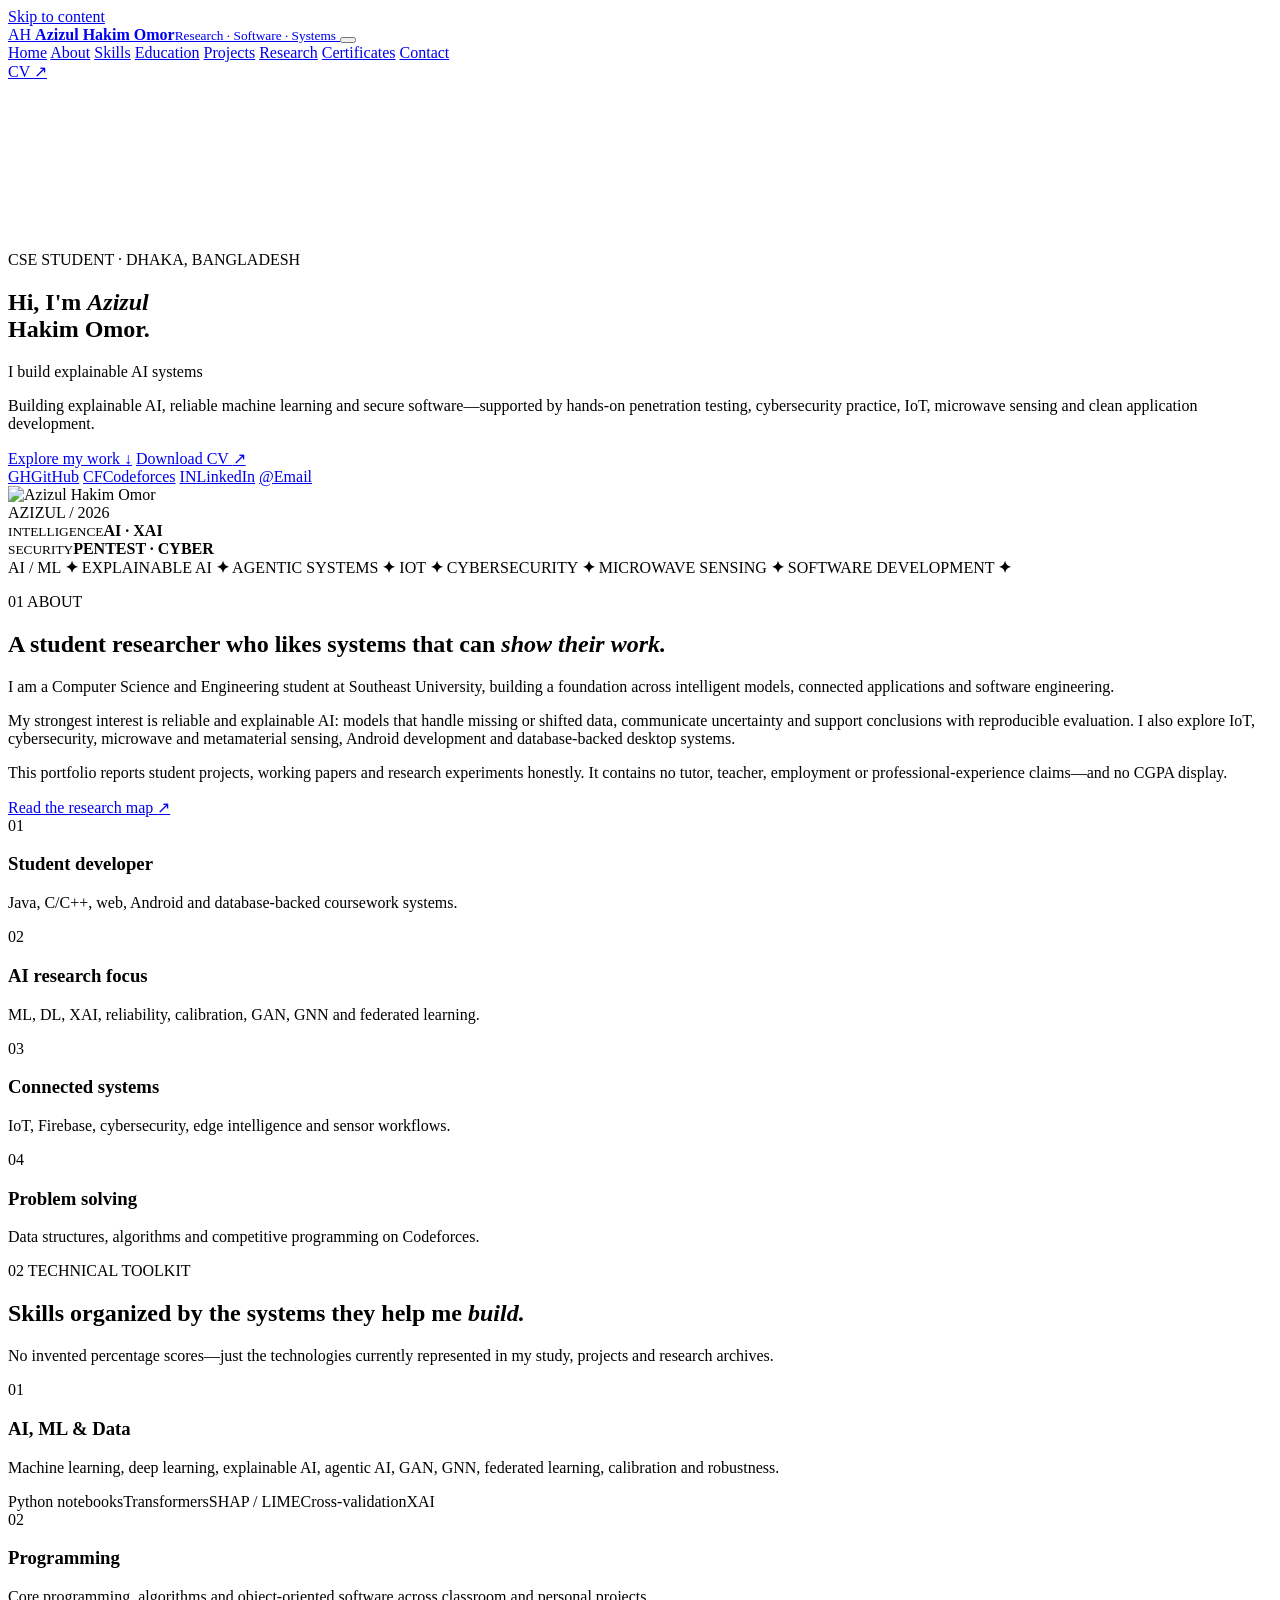
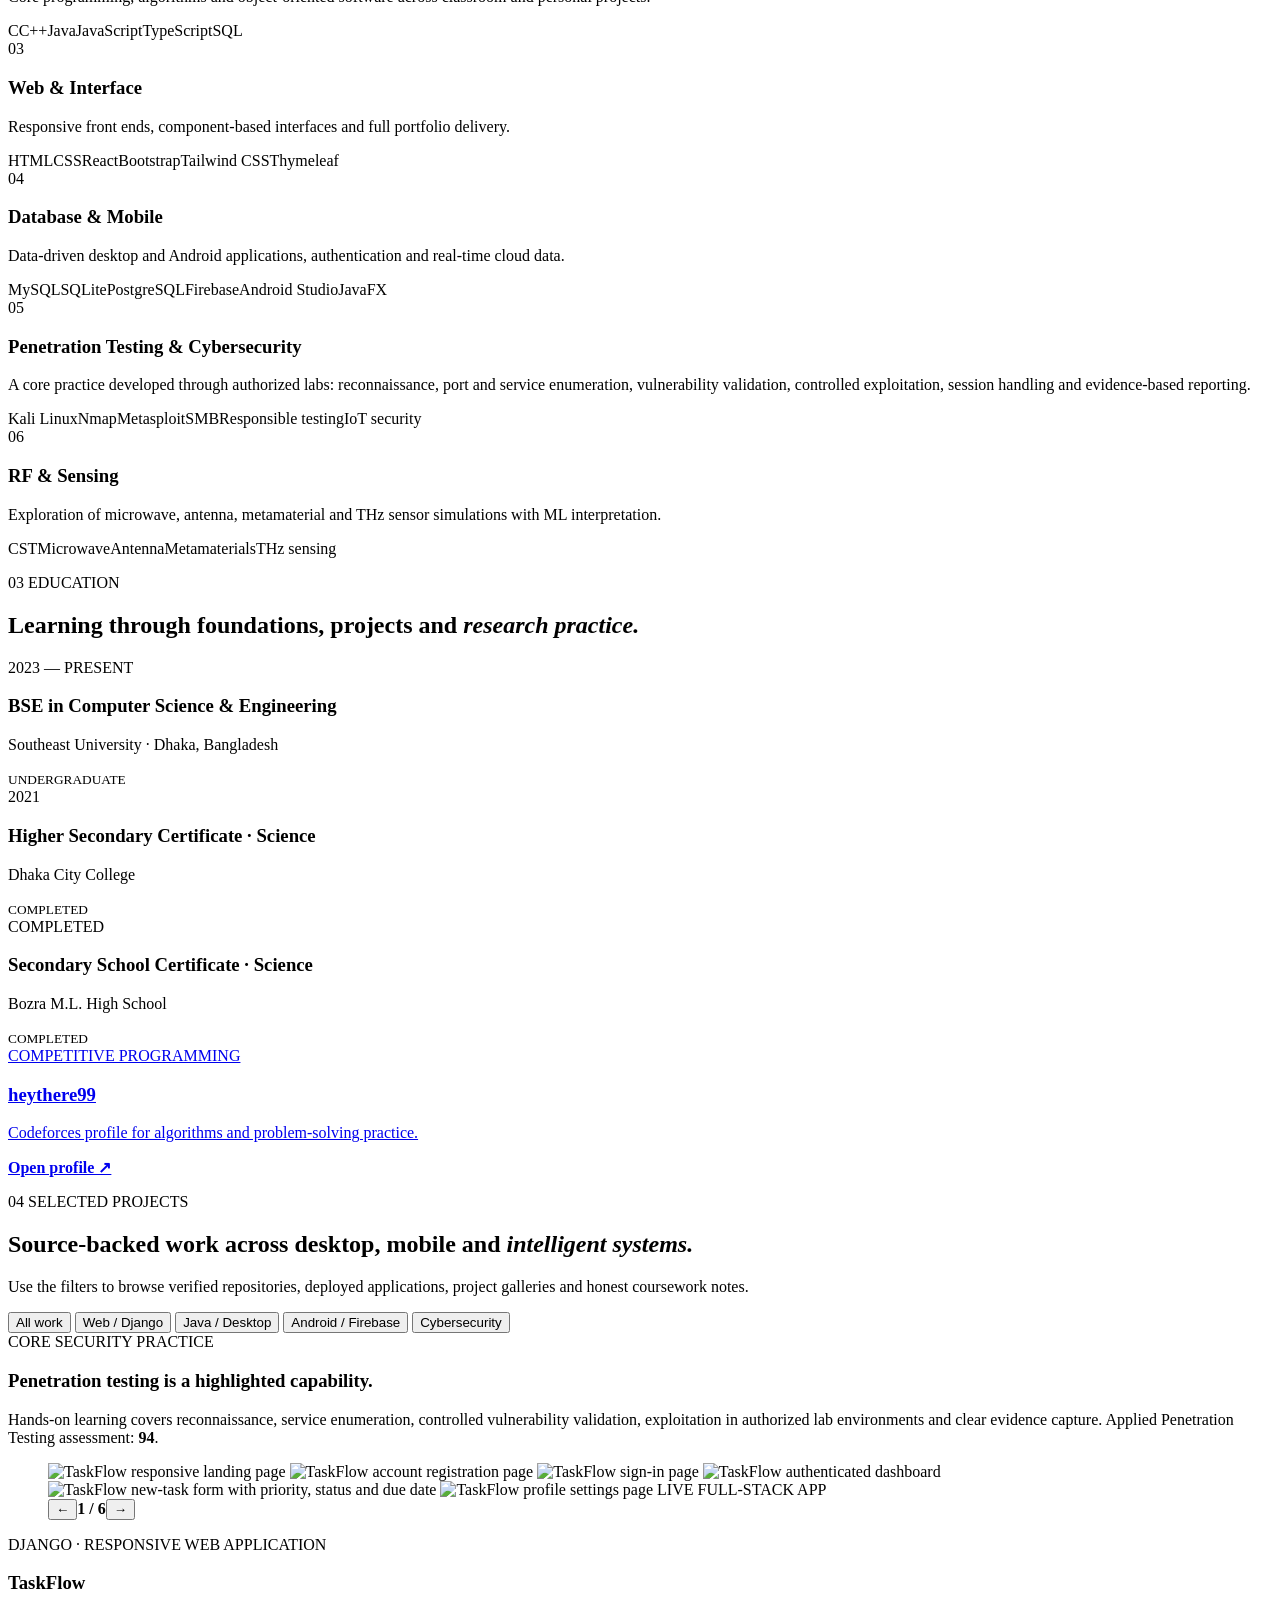
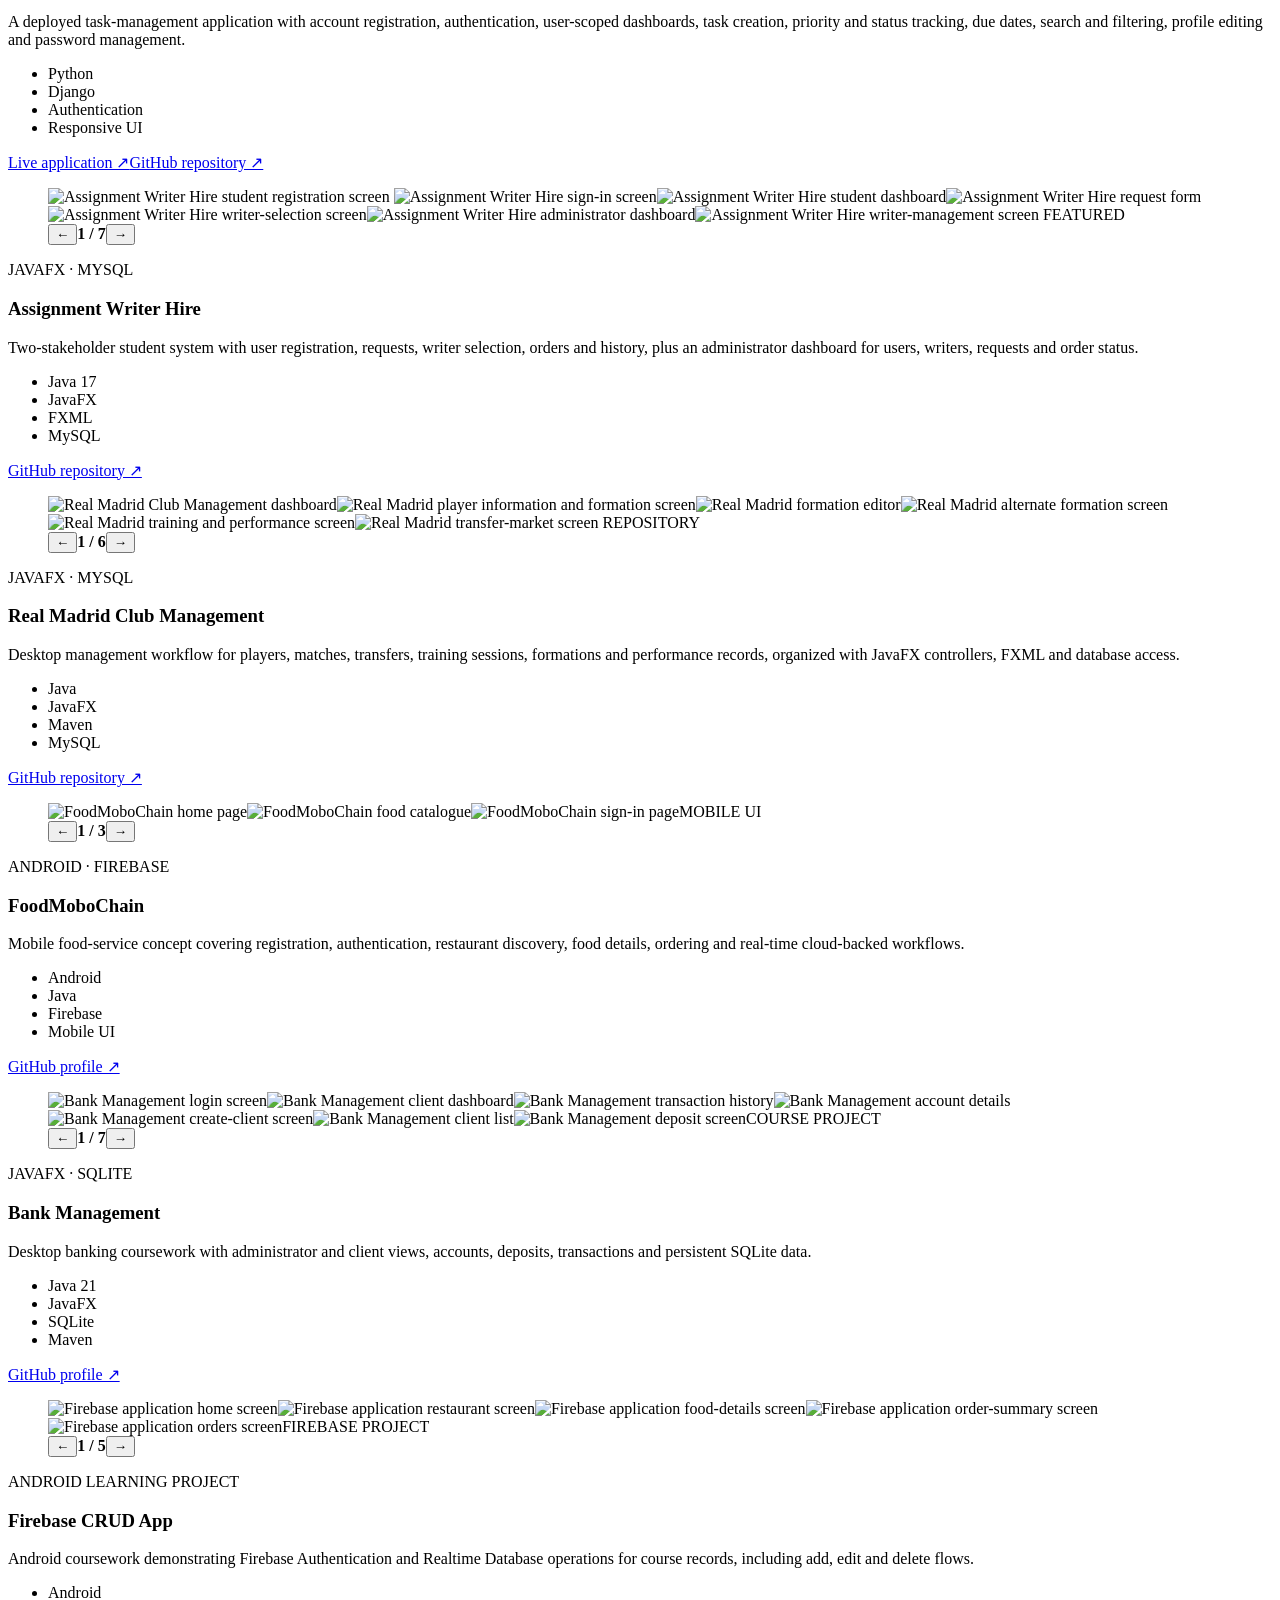
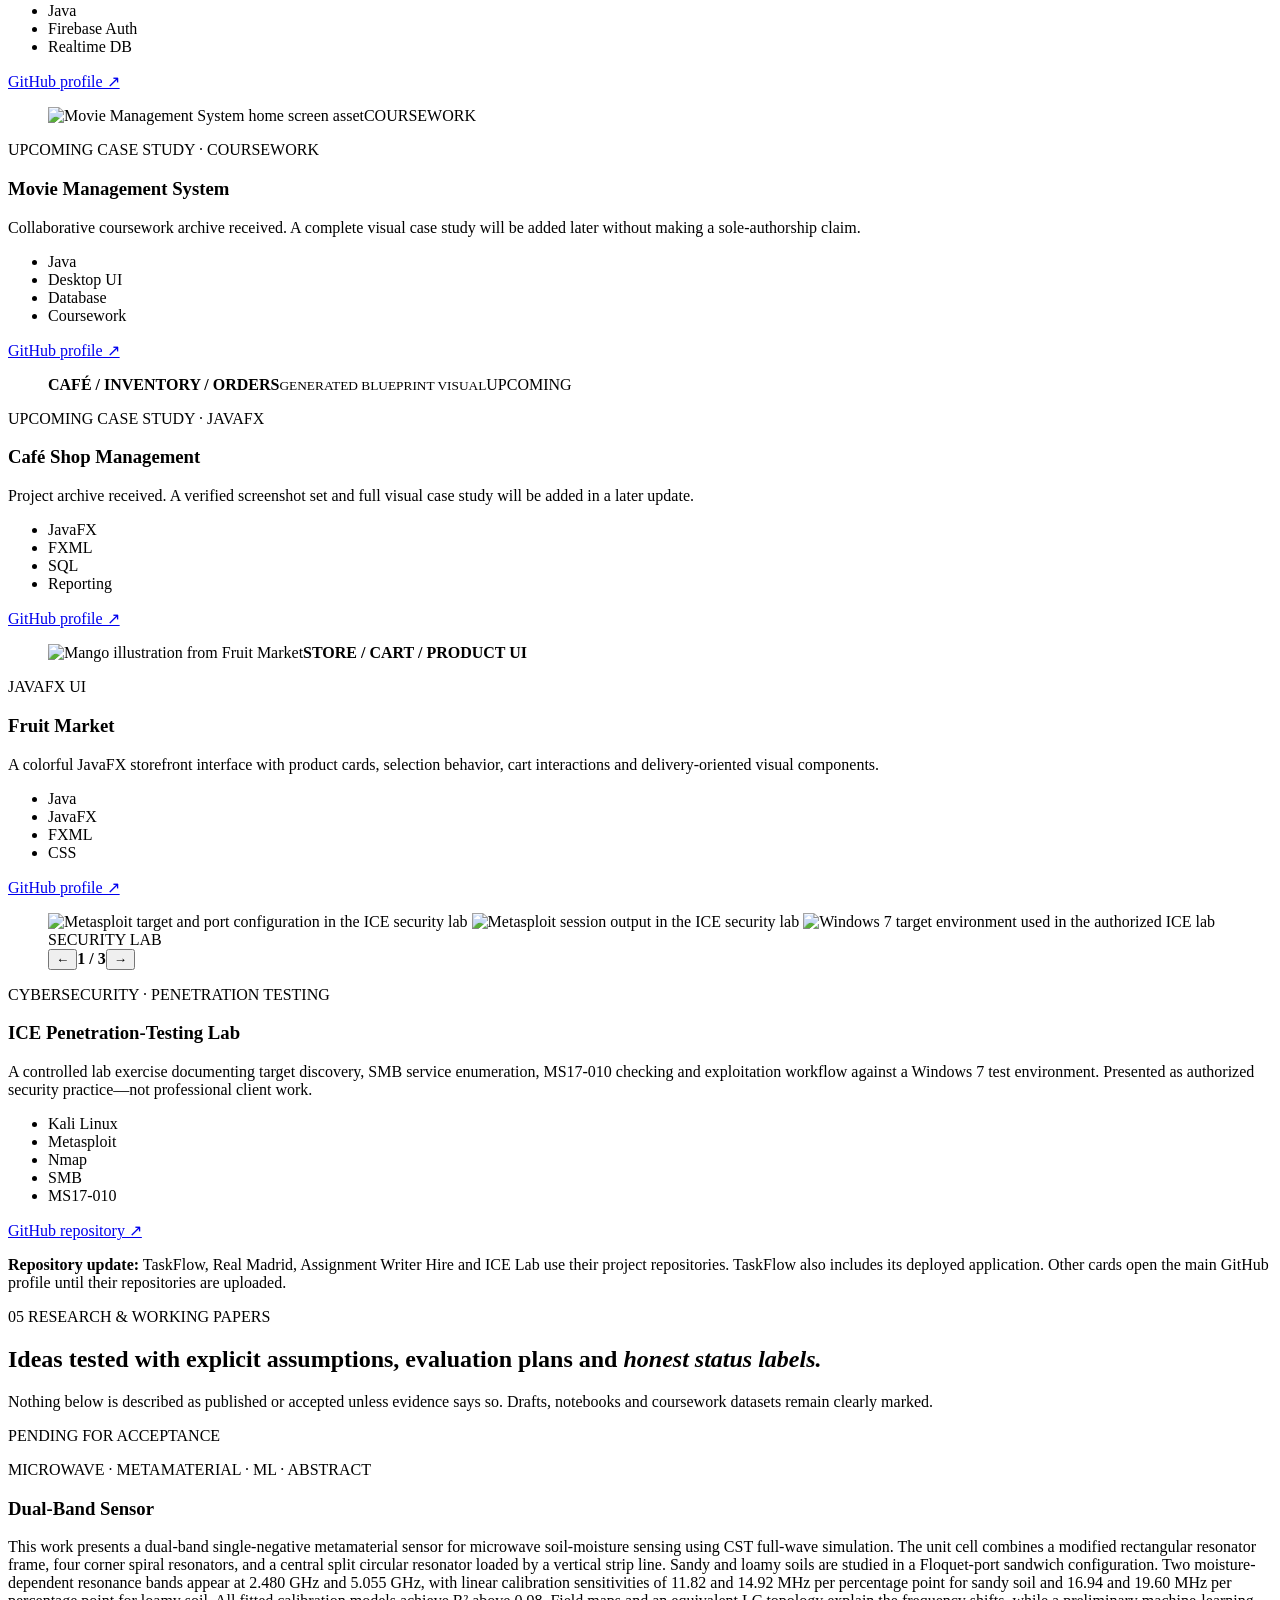
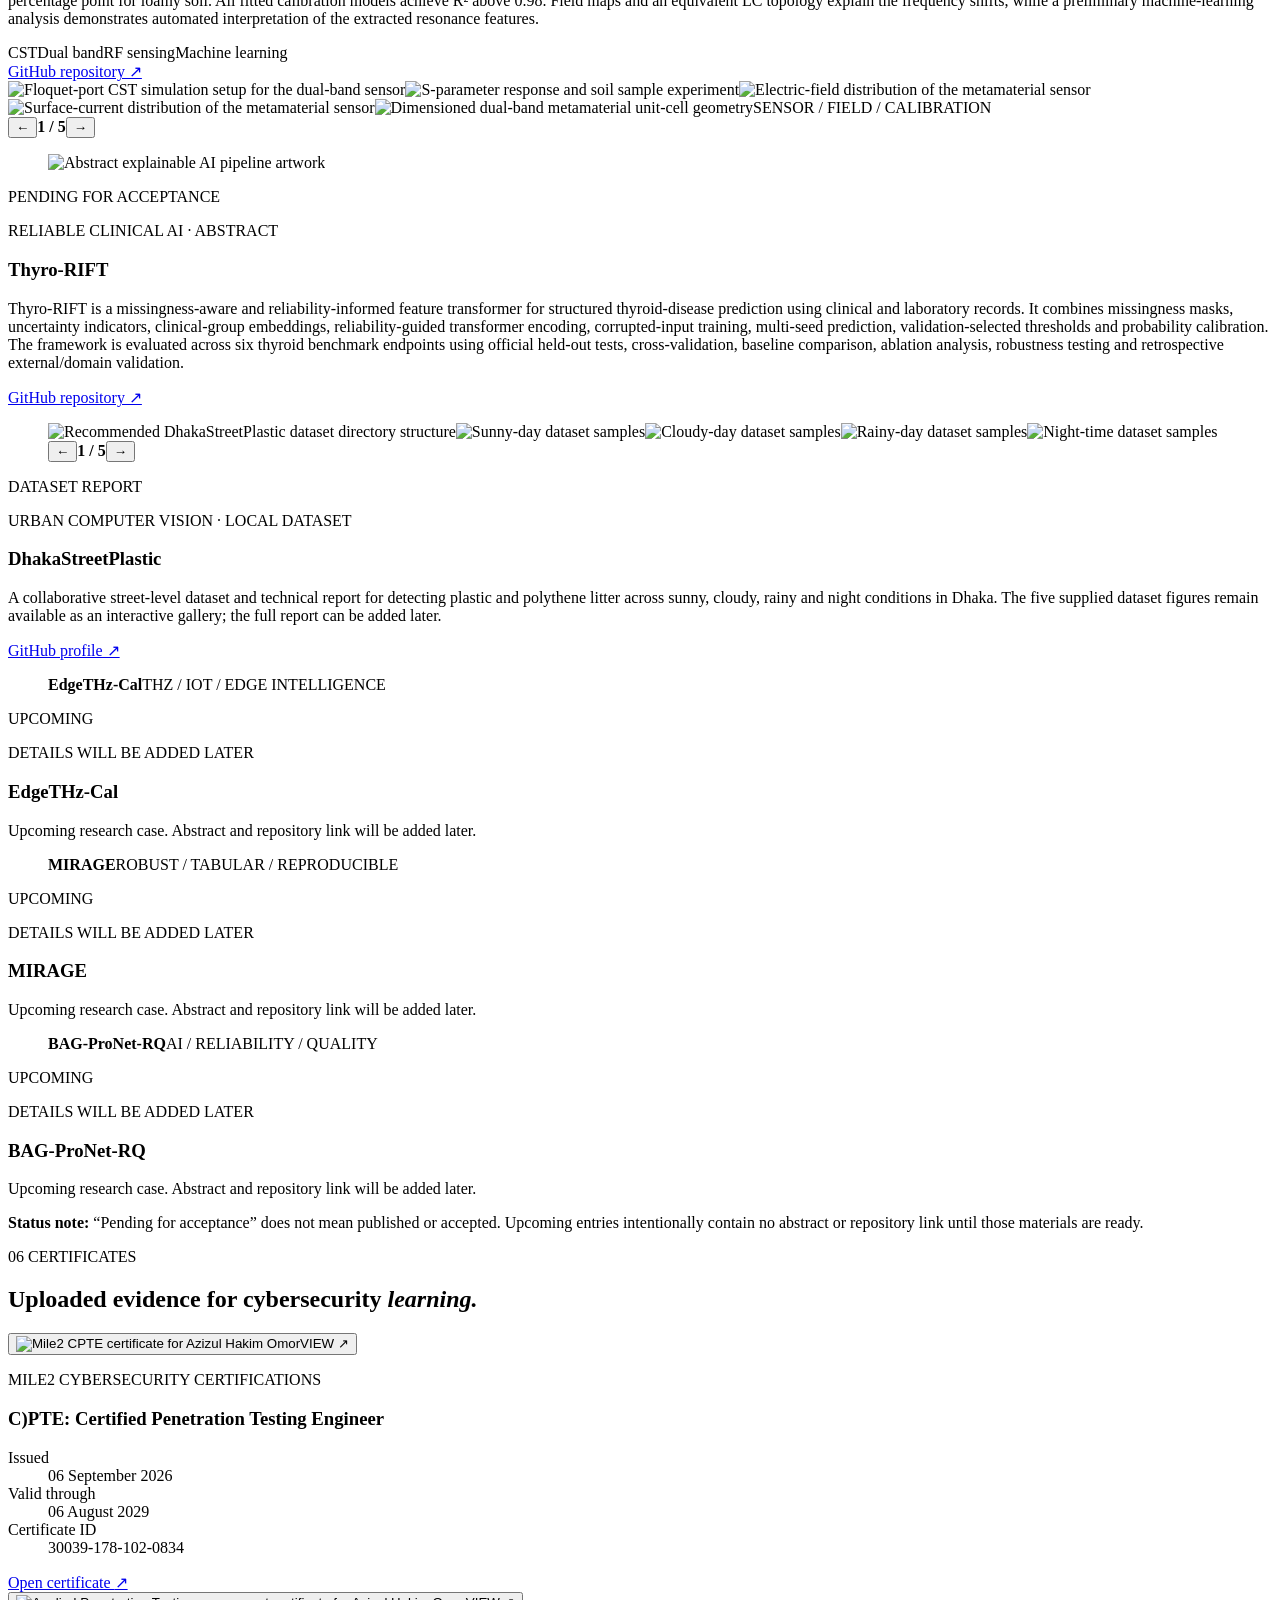
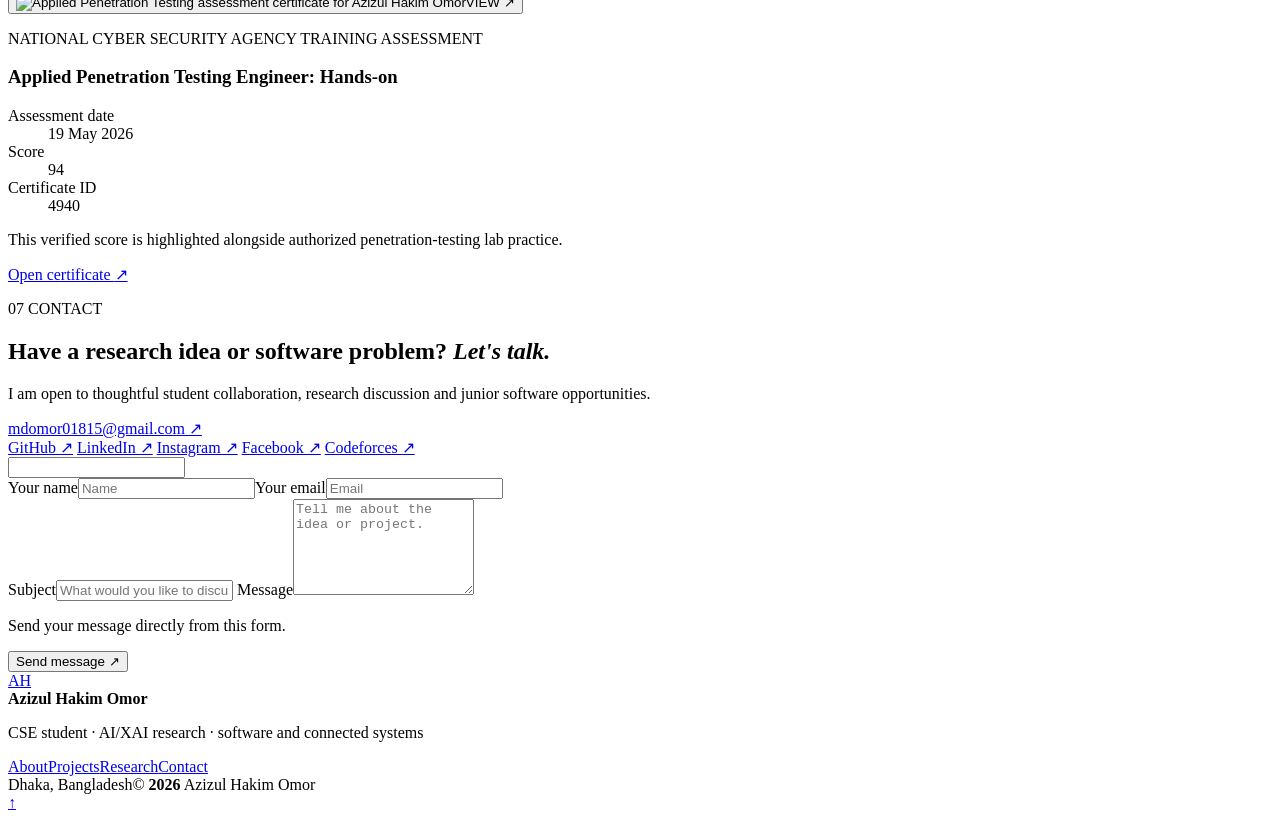
==== commit cad8968d: "taskFlow added" ====
--- a/vercel-static/index.html
+++ b/vercel-static/index.html
@@ -9,8 +9,8 @@
     <link rel="preconnect" href="https://fonts.googleapis.com">
     <link rel="preconnect" href="https://fonts.gstatic.com" crossorigin>
     <link href="https://fonts.googleapis.com/css2?family=Manrope:wght@400;500;600;700;800&amp;family=Space+Grotesk:wght@500;600;700&amp;display=swap" rel="stylesheet">
-    <link rel="stylesheet" href="/assets/css/style.css" th:href="@{/assets/css/style.css}">
-    <script defer src="/assets/js/app.js" th:src="@{/assets/js/app.js}"></script>
+    <link rel="stylesheet" href="/assets/css/style.css?v=20260719-taskflow" th:href="@{/assets/css/style.css(v='20260719-taskflow')}">
+    <script defer src="/assets/js/app.js?v=20260719-taskflow" th:src="@{/assets/js/app.js(v='20260719-taskflow')}"></script>
 </head>
 <body>
 <a class="skip-link" href="#main">Skip to content</a>
@@ -155,10 +155,11 @@
         <div class="shell">
             <div class="section-heading split-heading reveal">
                 <div><p class="eyebrow"><span>04</span> SELECTED PROJECTS</p><h2>Source-backed work across desktop, mobile and <em>intelligent systems.</em></h2></div>
-                <p>Use the filters to browse. Every card links to a supplied source archive, verified repository or honest coursework note.</p>
+                <p>Use the filters to browse verified repositories, deployed applications, project galleries and honest coursework notes.</p>
             </div>
             <div class="project-filters reveal" role="group" aria-label="Filter projects">
                 <button type="button" class="active" data-filter="all">All work</button>
+                <button type="button" data-filter="web">Web / Django</button>
                 <button type="button" data-filter="java">Java / Desktop</button>
                 <button type="button" data-filter="mobile">Android / Firebase</button>
                 <button type="button" data-filter="security">Cybersecurity</button>
@@ -168,6 +169,18 @@
                 <p>Hands-on learning covers reconnaissance, service enumeration, controlled vulnerability validation, exploitation in authorized lab environments and clear evidence capture. Applied Penetration Testing assessment: <strong>94</strong>.</p>
             </aside>
             <div class="projects-grid">
+                <article class="project-card reveal" data-category="web">
+                    <figure class="project-gallery" data-gallery>
+                        <img class="active" src="/assets/images/projects/taskflow-gallery/01.webp" alt="TaskFlow responsive landing page">
+                        <img src="/assets/images/projects/taskflow-gallery/02.webp" alt="TaskFlow account registration page" loading="lazy">
+                        <img src="/assets/images/projects/taskflow-gallery/03.webp" alt="TaskFlow sign-in page" loading="lazy">
+                        <img src="/assets/images/projects/taskflow-gallery/04.webp" alt="TaskFlow authenticated dashboard" loading="lazy">
+                        <img src="/assets/images/projects/taskflow-gallery/05.webp" alt="TaskFlow new-task form with priority, status and due date" loading="lazy">
+                        <img src="/assets/images/projects/taskflow-gallery/06.webp" alt="TaskFlow profile settings page" loading="lazy">
+                        <span>LIVE FULL-STACK APP</span><div class="gallery-controls"><button type="button" data-prev aria-label="Previous TaskFlow screenshot">←</button><b>1 / 6</b><button type="button" data-next aria-label="Next TaskFlow screenshot">→</button></div>
+                    </figure>
+                    <div class="project-body"><p class="project-type">DJANGO · RESPONSIVE WEB APPLICATION</p><h3>TaskFlow</h3><p>A deployed task-management application with account registration, authentication, user-scoped dashboards, task creation, priority and status tracking, due dates, search and filtering, profile editing and password management.</p><ul><li>Python</li><li>Django</li><li>Authentication</li><li>Responsive UI</li></ul><div class="project-links"><a href="https://taskflow-django-dx0h.onrender.com" target="_blank" rel="noreferrer">Live application ↗</a><a href="https://github.com/AzizulHakim00/task-management-django" target="_blank" rel="noreferrer">GitHub repository ↗</a></div></div>
+                </article>
                 <article class="project-card reveal" data-category="java">
                     <figure class="project-gallery" data-gallery>
                         <img class="active" src="/assets/images/projects/assignment-hire/01.webp" alt="Assignment Writer Hire student registration screen">
@@ -217,7 +230,7 @@
                     <div class="project-body"><p class="project-type">CYBERSECURITY · PENETRATION TESTING</p><h3>ICE Penetration-Testing Lab</h3><p>A controlled lab exercise documenting target discovery, SMB service enumeration, MS17-010 checking and exploitation workflow against a Windows 7 test environment. Presented as authorized security practice—not professional client work.</p><ul><li>Kali Linux</li><li>Metasploit</li><li>Nmap</li><li>SMB</li><li>MS17-010</li></ul><div class="project-links"><a href="https://github.com/AzizulHakim00/Cyber-Security---Project" target="_blank" rel="noreferrer">GitHub repository ↗</a></div></div>
                 </article>
             </div>
-            <p class="link-integrity-note reveal"><strong>Repository update:</strong> Real Madrid, Assignment Writer Hire and ICE Lab now use their project repositories. Other project cards open the main GitHub profile until their repositories are uploaded.</p>
+            <p class="link-integrity-note reveal"><strong>Repository update:</strong> TaskFlow, Real Madrid, Assignment Writer Hire and ICE Lab use their project repositories. TaskFlow also includes its deployed application. Other cards open the main GitHub profile until their repositories are uploaded.</p>
         </div>
     </section>
 
@@ -275,11 +288,16 @@
                     <a href="https://codeforces.com/profile/heythere99" target="_blank" rel="noreferrer">Codeforces ↗</a>
                 </div>
             </div>
-            <form class="contact-form reveal" id="contact-form" novalidate>
+            <form class="contact-form reveal" id="contact-form" action="https://formsubmit.co/mdomor01815@gmail.com" method="POST" novalidate>
+                <input class="form-honeypot" type="text" name="_honey" tabindex="-1" autocomplete="off" aria-hidden="true">
+                <input type="hidden" name="_subject" value="New portfolio contact">
+                <input type="hidden" name="_template" value="table">
+                <input type="hidden" name="_captcha" value="false">
+                <input type="hidden" name="_next" id="contact-next" value="">
                 <div class="form-row"><label><span>Your name</span><input type="text" name="name" autocomplete="name" required maxlength="80" placeholder="Name"></label><label><span>Your email</span><input type="email" name="email" autocomplete="email" required maxlength="120" placeholder="Email"></label></div>
                 <label><span>Subject</span><input type="text" name="subject" required maxlength="120" placeholder="What would you like to discuss?"></label>
                 <label><span>Message</span><textarea name="message" required maxlength="2000" rows="6" placeholder="Tell me about the idea or project."></textarea></label>
-                <div class="form-footer"><p id="form-status" role="status">The form opens your email app after validation.</p><button class="button button-primary magnetic" type="submit">Prepare message <span>↗</span></button></div>
+                <div class="form-footer"><p id="form-status" role="status" aria-live="polite">Send your message directly from this form.</p><button class="button button-primary magnetic" type="submit">Send message <span>↗</span></button></div>
             </form>
         </div>
     </section>
